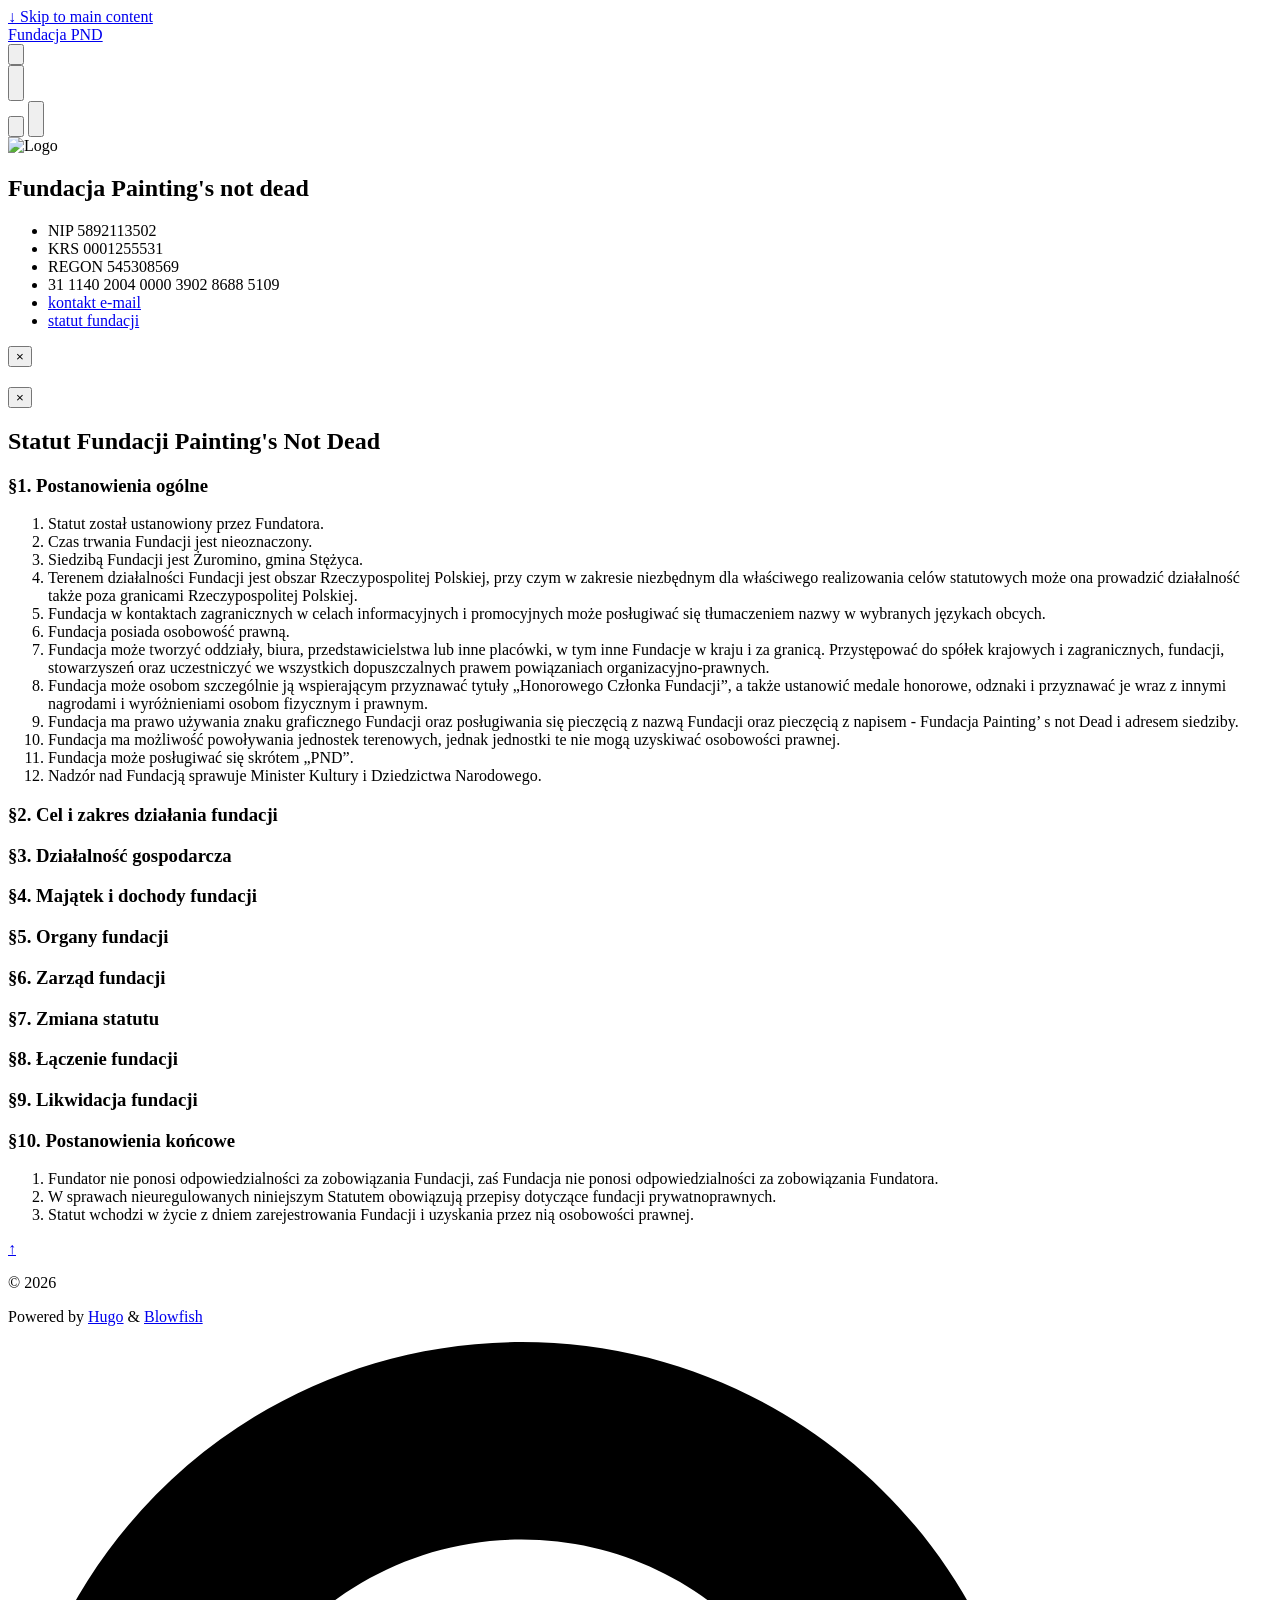
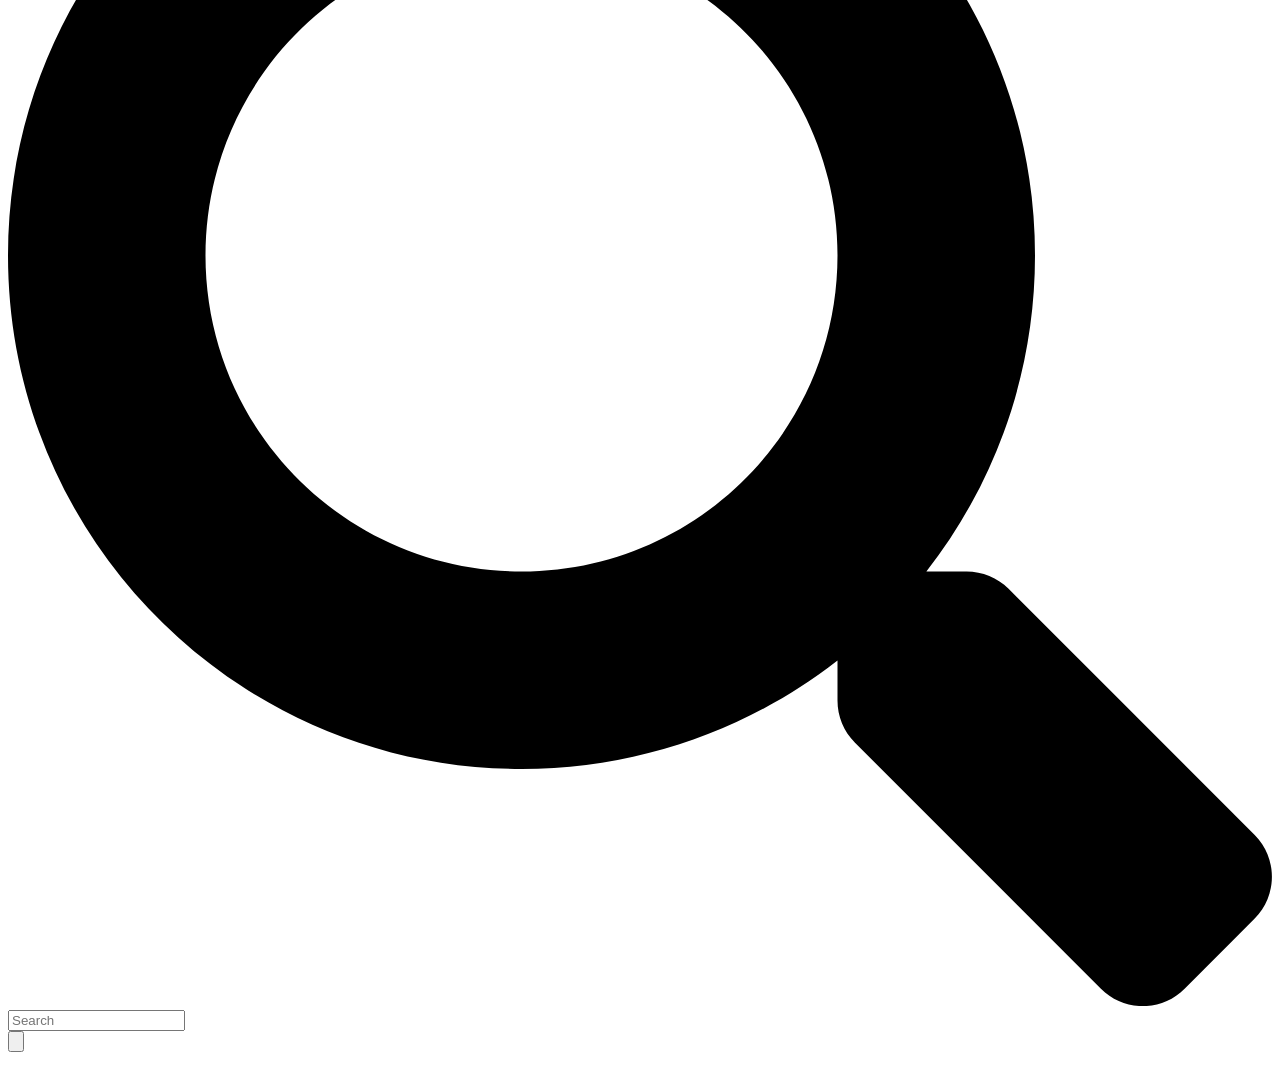
==== public/index.html @ f7f5d319 "base content" ====
<!doctype html>
<html
  lang="pl-PL"
  dir="ltr"
  class="scroll-smooth"
  data-default-appearance="light"
  data-auto-appearance="true"><head>
	<meta name="generator" content="Hugo 0.164.0"><script src="/livereload.js?mindelay=10&amp;v=2&amp;port=4839&amp;path=livereload" data-no-instant defer></script>
  <meta charset="utf-8">
  
    <meta http-equiv="content-language" content="pl-PL">
  
  <meta name="viewport" content="width=device-width, initial-scale=1.0">
  <meta http-equiv="X-UA-Compatible" content="ie=edge">
  <meta name="theme-color">

  
  
    <title>Fundacja PND</title>
    <meta name="title" content="Fundacja PND">
  

  
  
  
  
  
    
  
    
  
    
  
  
  
  
  
  <link rel="canonical" href="http://localhost:4839/">
  
  
    
      <link rel="alternate" type="application/rss+xml" href="/index.xml" title="Fundacja PND" />
  

  
  
  

  
  <meta property="og:url" content="http://localhost:4839/">
	<meta property="og:site_name" content="Fundacja PND">
	<meta property="og:title" content="Fundacja Painting&#39;s not dead">
	<meta property="og:locale" content="pl_PL">
	<meta property="og:type" content="website">

  
	<meta name="twitter:card" content="summary">
	<meta name="twitter:title" content="Fundacja Painting&#39;s not dead">

  
  
  
  
    
      
    
  
    
      
    
  
    
      
    
  
  
    
  

  
  
  
  
  
  

  

  
  
  
  
  
  
  
    
  
  
    
  
  
  <link
    type="text/css"
    rel="stylesheet"
    href="/css/main.bundle.min.a553caa9ce0eba31507f7789654ca41b24ea73bb27550dabc5fa91015ed704114828653ff13751db02f23491756c3cc292e38eef23632eed50d231334261453f.css"
    integrity="sha512-pVPKqc4OujFQf3eJZUykGyTqc7snVQ2rxfqRAV7XBBFIKGU/8TdR2wLyNJF1bDzCkuOO7yNjLu1Q0jEzQmFFPw==">

  
  
  <script
    type="text/javascript"
    src="/js/appearance.min.764f412f07ea715415e9123a5eb5f355429502d0b760146b9bcab854bc50829dee14488594acd935dfcdc6a0fe7e6d14d7bee914ebb9272b251aa238cb52c4dd.js"
    integrity="sha512-dk9BLwfqcVQV6RI6XrXzVUKVAtC3YBRrm8q4VLxQgp3uFEiFlKzZNd/NxqD&#43;fm0U177pFOu5JyslGqI4y1LE3Q=="></script>
  


  
  
  
  
  
  
    
    <script src="/lib/zoom/zoom.min.umd.b4b722fcb5d42f34f52b30a92f3521b69f403ca9d96d0d6179eb537cb870f5d83fdf1fe836688d95d5c99fefbda4170487711006e56051fa67ea00da10521721.js" integrity="sha512-tLci/LXULzT1KzCpLzUhtp9APKnZbQ1heetTfLhw9dg/3x/oNmiNldXJn&#43;&#43;9pBcEh3EQBuVgUfpn6gDaEFIXIQ=="></script>
  

  
  
  
    
  
  
    
    
    
  
  
  
  
  
  
  
    
    <script
      defer
      type="text/javascript"
      id="script-bundle"
      src="/js/main.bundle.min.1b00f50b4083f342282c42931cf17d8189448e2d90002400f129d995b944882319845e09a0890ae6ff5daa65b807646ecde3fc46d605228f1bf6a63121908ce1.js"
      integrity="sha512-GwD1C0CD80IoLEKTHPF9gYlEji2QACQA8SnZlblEiCMZhF4JoIkK5v9dqmW4B2RuzeP8RtYFIo8b9qYxIZCM4Q=="
      data-copy="Copy"
      data-copied="Copied"></script>
  

  
  
























  

  

  

  

  













  
  
    <link rel="apple-touch-icon" sizes="180x180" href="/apple-touch-icon.png">
    <link rel="icon" type="image/png" sizes="32x32" href="/favicon-32x32.png">
    <link rel="icon" type="image/png" sizes="16x16" href="/favicon-16x16.png">
    <link rel="manifest" href="/site.webmanifest">
  

  
  <script type="application/ld+json">
  {
    "@context": "https://schema.org",
    "@type": "WebSite",
    "@id": "http://localhost:4839/",
    "name": "Fundacja PND",
    
    "inLanguage": "pl-PL",
    "url": "http://localhost:4839/",
    
    "publisher" : {
      "@type": "Person",
      "name": ""
    }
  }
  </script>



  
  

  
  

  
  

  
  
</head>


















  
  <body class="flex flex-col h-screen m-auto leading-7 max-w-7xl px-6 sm:px-14 md:px-24 lg:px-32 text-lg bg-neutral text-neutral-900 dark:bg-neutral-800 dark:text-neutral bf-scrollbar">
    <div id="the-top" class="absolute flex self-center">
      <a
        class="px-3 py-1 text-sm -translate-y-8 rounded-b-lg bg-primary-200 focus:translate-y-0 dark:bg-neutral-600"
        href="#main-content">
        <span class="font-bold text-primary-600 pe-2 dark:text-primary-400">&darr;</span>
        Skip to main content
      </a>
    </div>
    
    
      <div class="main-menu flex items-center w-full gap-2 p-1 pl-0">
  
  
    <a href="/" class="text-base font-medium truncate min-w-0 shrink">
      Fundacja PND
    </a>
  
  <div class="flex items-center ms-auto">
    <div class="hidden md:flex">
      <nav class="flex items-center gap-x-5 h-12">
  

  

  

  
    <button
      id="search-button"
      aria-label="Search"
      class="text-base bf-icon-color-hover"
      title="Search (/)">
      <span class="relative block icon"><svg aria-hidden="true" focusable="false" data-prefix="fas" data-icon="search" class="svg-inline--fa fa-search fa-w-16" role="img" xmlns="http://www.w3.org/2000/svg" viewBox="0 0 512 512"><path fill="currentColor" d="M505 442.7L405.3 343c-4.5-4.5-10.6-7-17-7H372c27.6-35.3 44-79.7 44-128C416 93.1 322.9 0 208 0S0 93.1 0 208s93.1 208 208 208c48.3 0 92.7-16.4 128-44v16.3c0 6.4 2.5 12.5 7 17l99.7 99.7c9.4 9.4 24.6 9.4 33.9 0l28.3-28.3c9.4-9.4 9.4-24.6.1-34zM208 336c-70.7 0-128-57.2-128-128 0-70.7 57.2-128 128-128 70.7 0 128 57.2 128 128 0 70.7-57.2 128-128 128z"/></svg>
</span>
    </button>
  

  
    <div class="flex items-center">
      <button
        id="appearance-switcher"
        aria-label="Switch to dark appearance"
        type="button"
        class="text-base bf-icon-color-hover"
        title="Switch to dark appearance">
        <div class="flex items-center justify-center dark:hidden">
          <span class="relative block icon"><svg xmlns="http://www.w3.org/2000/svg" viewBox="0 0 512 512"><path fill="currentColor" d="M32 256c0-123.8 100.3-224 223.8-224c11.36 0 29.7 1.668 40.9 3.746c9.616 1.777 11.75 14.63 3.279 19.44C245 86.5 211.2 144.6 211.2 207.8c0 109.7 99.71 193 208.3 172.3c9.561-1.805 16.28 9.324 10.11 16.95C387.9 448.6 324.8 480 255.8 480C132.1 480 32 379.6 32 256z"/></svg>
</span>
        </div>
        <div class="items-center justify-center hidden dark:flex">
          <span class="relative block icon"><svg xmlns="http://www.w3.org/2000/svg" viewBox="0 0 512 512"><path fill="currentColor" d="M256 159.1c-53.02 0-95.1 42.98-95.1 95.1S202.1 351.1 256 351.1s95.1-42.98 95.1-95.1S309 159.1 256 159.1zM509.3 347L446.1 255.1l63.15-91.01c6.332-9.125 1.104-21.74-9.826-23.72l-109-19.7l-19.7-109c-1.975-10.93-14.59-16.16-23.72-9.824L256 65.89L164.1 2.736c-9.125-6.332-21.74-1.107-23.72 9.824L121.6 121.6L12.56 141.3C1.633 143.2-3.596 155.9 2.736 164.1L65.89 256l-63.15 91.01c-6.332 9.125-1.105 21.74 9.824 23.72l109 19.7l19.7 109c1.975 10.93 14.59 16.16 23.72 9.824L256 446.1l91.01 63.15c9.127 6.334 21.75 1.107 23.72-9.822l19.7-109l109-19.7C510.4 368.8 515.6 356.1 509.3 347zM256 383.1c-70.69 0-127.1-57.31-127.1-127.1c0-70.69 57.31-127.1 127.1-127.1s127.1 57.3 127.1 127.1C383.1 326.7 326.7 383.1 256 383.1z"/></svg>
</span>
        </div>
      </button>
    </div>
  
</nav>



    </div>
    <div class="flex md:hidden">
      <div class="flex items-center h-14 gap-4">
  
    <button
      id="search-button-mobile"
      aria-label="Search"
      class="flex items-center justify-center bf-icon-color-hover"
      title="Search (/)">
      <span class="relative block icon"><svg aria-hidden="true" focusable="false" data-prefix="fas" data-icon="search" class="svg-inline--fa fa-search fa-w-16" role="img" xmlns="http://www.w3.org/2000/svg" viewBox="0 0 512 512"><path fill="currentColor" d="M505 442.7L405.3 343c-4.5-4.5-10.6-7-17-7H372c27.6-35.3 44-79.7 44-128C416 93.1 322.9 0 208 0S0 93.1 0 208s93.1 208 208 208c48.3 0 92.7-16.4 128-44v16.3c0 6.4 2.5 12.5 7 17l99.7 99.7c9.4 9.4 24.6 9.4 33.9 0l28.3-28.3c9.4-9.4 9.4-24.6.1-34zM208 336c-70.7 0-128-57.2-128-128 0-70.7 57.2-128 128-128 70.7 0 128 57.2 128 128 0 70.7-57.2 128-128 128z"/></svg>
</span>
    </button>
  

  
    <button
      id="appearance-switcher-mobile"
      type="button"
      aria-label="Switch to dark appearance"
      title="Switch to dark appearance"
      class="flex items-center justify-center text-neutral-900 hover:text-primary-600 dark:text-neutral-200 dark:hover:text-primary-400">
      <div class="dark:hidden">
        <span class="relative block icon"><svg xmlns="http://www.w3.org/2000/svg" viewBox="0 0 512 512"><path fill="currentColor" d="M32 256c0-123.8 100.3-224 223.8-224c11.36 0 29.7 1.668 40.9 3.746c9.616 1.777 11.75 14.63 3.279 19.44C245 86.5 211.2 144.6 211.2 207.8c0 109.7 99.71 193 208.3 172.3c9.561-1.805 16.28 9.324 10.11 16.95C387.9 448.6 324.8 480 255.8 480C132.1 480 32 379.6 32 256z"/></svg>
</span>
      </div>
      <div class="hidden dark:block">
        <span class="relative block icon"><svg xmlns="http://www.w3.org/2000/svg" viewBox="0 0 512 512"><path fill="currentColor" d="M256 159.1c-53.02 0-95.1 42.98-95.1 95.1S202.1 351.1 256 351.1s95.1-42.98 95.1-95.1S309 159.1 256 159.1zM509.3 347L446.1 255.1l63.15-91.01c6.332-9.125 1.104-21.74-9.826-23.72l-109-19.7l-19.7-109c-1.975-10.93-14.59-16.16-23.72-9.824L256 65.89L164.1 2.736c-9.125-6.332-21.74-1.107-23.72 9.824L121.6 121.6L12.56 141.3C1.633 143.2-3.596 155.9 2.736 164.1L65.89 256l-63.15 91.01c-6.332 9.125-1.105 21.74 9.824 23.72l109 19.7l19.7 109c1.975 10.93 14.59 16.16 23.72 9.824L256 446.1l91.01 63.15c9.127 6.334 21.75 1.107 23.72-9.822l19.7-109l109-19.7C510.4 368.8 515.6 356.1 509.3 347zM256 383.1c-70.69 0-127.1-57.31-127.1-127.1c0-70.69 57.31-127.1 127.1-127.1s127.1 57.3 127.1 127.1C383.1 326.7 326.7 383.1 256 383.1z"/></svg>
</span>
      </div>
    </button>
  

  
</div>







    </div>
  </div>
</div>





    
    <div class="relative flex flex-col grow">
      <main id="main-content" class="grow">
        

<div class="team-page">

    <div class="team-logo">
        

        
        <img src="/images/logo.png" alt="Logo">
        
    </div>

    <section class="activity">

        <h2>Fundacja Painting's not dead</h2>

        <p>
        <ul>
            <li>NIP 5892113502</li>
            <li>KRS 0001255531</li>
            <li>REGON 545308569</li>
            <li>31 1140 2004 0000 3902 8688 5109</li>
            <li><a href="mailto:mikolajharmoza@w.pl">kontakt <u> e-mail</u></a></li>
            <li><a href="#" id="open-statute"><u>statut fundacji</u></a></li>
        </ul>
        </p>

    </section>

    



</div>

<div id="member-modal" class="member-modal">
    <div class="member-modal-content">
        <button id="modal-close">&times;</button>
        <img id="modal-image">
        <h2 id="modal-name"></h2>
        <p id="modal-bio"></p>
    </div>
</div>

<div id="statute-modal" class="member-modal">
    <div class="statute-content">
        <button id="statute-close">&times;</button>
        <h2>Statut Fundacji <b>Painting's Not Dead</b></h2>
<div class="statute-text">
    <h3>§1. Postanowienia ogólne</h3>

    <ol>
        <li>
            Statut został ustanowiony przez Fundatora.
        </li>
        <li>
            Czas trwania Fundacji jest nieoznaczony.
        </li>
        <li>
            Siedzibą Fundacji jest Żuromino, gmina Stężyca.

        </li>
        <li>
            Terenem działalności Fundacji jest obszar Rzeczypospolitej Polskiej, przy czym w
            zakresie niezbędnym dla właściwego realizowania celów statutowych może ona
            prowadzić działalność także poza granicami Rzeczypospolitej Polskiej.
        </li>
        <li>
            Fundacja w kontaktach zagranicznych w celach informacyjnych i promocyjnych może
            posługiwać się tłumaczeniem nazwy w wybranych językach obcych.
        </li>
        <li>
            Fundacja posiada osobowość prawną.
        </li>
        <li>
            Fundacja może tworzyć oddziały, biura, przedstawicielstwa lub inne placówki, w tym
            inne Fundacje w kraju i za granicą. Przystępować do spółek krajowych i zagranicznych, fundacji, stowarzyszeń
            oraz uczestniczyć we wszystkich dopuszczalnych prawem powiązaniach organizacyjno-prawnych.
        </li>
        <li>
            Fundacja może osobom szczególnie ją wspierającym przyznawać tytuły „Honorowego
            Członka Fundacji”, a także ustanowić medale honorowe, odznaki i przyznawać je wraz
            z innymi nagrodami i wyróżnieniami osobom fizycznym i prawnym.
        </li>
        <li>
            Fundacja ma prawo używania znaku graficznego Fundacji oraz posługiwania się
            pieczęcią z nazwą Fundacji oraz pieczęcią z napisem - Fundacja Painting’ s not Dead
            i adresem siedziby.
        </li>
        <li>
            Fundacja ma możliwość powoływania jednostek terenowych, jednak jednostki te nie
            mogą uzyskiwać osobowości prawnej.
        </li>
        <li>
            Fundacja może posługiwać się skrótem „PND”.
        </li>
        <li>
            Nadzór nad Fundacją sprawuje Minister Kultury i Dziedzictwa Narodowego.
        </li>
    </ol>

    <h3>§2. Cel i zakres działania fundacji</h3>
    <h3>§3. Działalność gospodarcza</h3>
    <h3>§4. Majątek i dochody fundacji</h3>
    <h3>§5. Organy fundacji</h3>
    <h3>§6. Zarząd fundacji</h3>
    <h3>§7. Zmiana statutu</h3>
    <h3>§8. Łączenie fundacji</h3>
    <h3>§9. Likwidacja fundacji</h3>
    <h3>§10. Postanowienia końcowe</h3>
    <ol>
        <li>
            Fundator nie ponosi odpowiedzialności za zobowiązania Fundacji, zaś Fundacja nie
            ponosi odpowiedzialności za zobowiązania Fundatora.
        </li>
        <li>
            W sprawach nieuregulowanych niniejszym Statutem obowiązują przepisy dotyczące
            fundacji prywatnoprawnych.
        </li>
        <li>
            Statut wchodzi w życie z dniem zarejestrowania Fundacji i uzyskania przez nią
            osobowości prawnej.
        </li>
    </ol>

</div>
    </div>
</div>

<script>
    document.addEventListener("DOMContentLoaded", () => {
        const modal = document.getElementById("member-modal");
        const modalImage = document.getElementById("modal-image");
        const modalName = document.getElementById("modal-name");
        const modalBio = document.getElementById("modal-bio");
        const closeButton = document.getElementById("modal-close");
        const statuteModal = document.getElementById("statute-modal");
        const statuteOpen = document.getElementById("open-statute");
        const statuteClose = document.getElementById("statute-close");

        document.querySelectorAll(".member-link").forEach(link => {
            link.addEventListener("click", () => {
                modalImage.src = link.dataset.image;
                modalImage.alt = link.dataset.name;

                modalName.textContent = link.dataset.name;
                modalBio.textContent = link.dataset.bio;

                modal.classList.add("open");
            });
        });

        closeButton.addEventListener("click", () => {
            modal.classList.remove("open");
        });

        modal.addEventListener("click", (event) => {
            if (event.target == modal) {
                modal.classList.remove("open");
            }
        });

        document.addEventListener("keydown", (event) => {
            if (event.key == "Escape") {
                modal.classList.remove("open");
                statuteModal.classList.remove("open");
            }
        });

        statuteOpen.addEventListener("click", (e) => {
            e.preventDefault();
            statuteModal.classList.add("open");
        });

        statuteClose.addEventListener("click", () => {
            statuteModal.classList.remove("open");
        });

        statuteModal.addEventListener("click", (e) => {
            if (e.target === statuteModal) {
                statuteModal.classList.remove("open");
            }
        });
    });
</script>


        


  






<div
  id="scroll-to-top"
  class="fixed bottom-6 end-6 z-50 transform translate-y-4 opacity-0 duration-200">
  <a
    href="#the-top"
    class="pointer-events-auto flex h-12 w-12 items-center justify-center rounded-full bg-neutral/50 text-xl text-neutral-700 hover:text-primary-600 dark:bg-neutral-800/50 dark:text-neutral dark:hover:text-primary-400"
    aria-label="Scroll to top"
    title="Scroll to top">
    &uarr;
  </a>
</div>

      </main><footer id="site-footer" class="py-10 print:hidden">
  
  
    
  
  <div class="flex items-center justify-between">
    
    
      <p class="text-sm text-neutral-500 dark:text-neutral-400">
          &copy;
          2026
          
      </p>
    

    
    
      <p class="text-xs text-neutral-500 dark:text-neutral-400">
        
        
        Powered by <a class="hover:underline hover:decoration-primary-400 hover:text-primary-500"
          href="https://gohugo.io/" target="_blank" rel="noopener noreferrer">Hugo</a> &amp; <a class="hover:underline hover:decoration-primary-400 hover:text-primary-500"
          href="https://blowfish.page/" target="_blank" rel="noopener noreferrer">Blowfish</a>
      </p>
    
  </div>
  
    <script>
      mediumZoom(document.querySelectorAll("img:not(.nozoom)"), {
        margin: 24,
        background: "rgba(0,0,0,0.5)",
        scrollOffset: 0,
      });
    </script>
  
  
  
</footer>
<div
  id="search-wrapper"
  class="invisible fixed inset-0 flex h-screen w-screen cursor-default flex-col bg-neutral-500/50 p-4 backdrop-blur-sm dark:bg-neutral-900/50 sm:p-6 md:p-[10vh] lg:p-[12vh] z-500"
  data-url="/">
  <div
    id="search-modal"
    class="flex flex-col w-full max-w-3xl min-h-0 mx-auto border rounded-md shadow-lg top-20 border-neutral-200 bg-neutral dark:border-neutral-700 dark:bg-neutral-800">
    <header class="relative z-10 flex items-center justify-between flex-none px-2">
      <form class="flex items-center flex-auto min-w-0">
        <div class="flex items-center justify-center w-8 h-8 text-neutral-400">
          <span class="relative block icon"><svg aria-hidden="true" focusable="false" data-prefix="fas" data-icon="search" class="svg-inline--fa fa-search fa-w-16" role="img" xmlns="http://www.w3.org/2000/svg" viewBox="0 0 512 512"><path fill="currentColor" d="M505 442.7L405.3 343c-4.5-4.5-10.6-7-17-7H372c27.6-35.3 44-79.7 44-128C416 93.1 322.9 0 208 0S0 93.1 0 208s93.1 208 208 208c48.3 0 92.7-16.4 128-44v16.3c0 6.4 2.5 12.5 7 17l99.7 99.7c9.4 9.4 24.6 9.4 33.9 0l28.3-28.3c9.4-9.4 9.4-24.6.1-34zM208 336c-70.7 0-128-57.2-128-128 0-70.7 57.2-128 128-128 70.7 0 128 57.2 128 128 0 70.7-57.2 128-128 128z"/></svg>
</span>
        </div>
        <input
          type="search"
          id="search-query"
          class="flex flex-auto h-12 mx-1 bg-transparent appearance-none focus:outline-dotted focus:outline-2 focus:outline-transparent"
          placeholder="Search"
          tabindex="0">
      </form>
      <button
        id="close-search-button"
        class="flex items-center justify-center w-8 h-8 text-neutral-700 hover:text-primary-600 dark:text-neutral dark:hover:text-primary-400"
        title="Close (Esc)">
        <span class="relative block icon"><svg xmlns="http://www.w3.org/2000/svg" viewBox="0 0 320 512"><path fill="currentColor" d="M310.6 361.4c12.5 12.5 12.5 32.75 0 45.25C304.4 412.9 296.2 416 288 416s-16.38-3.125-22.62-9.375L160 301.3L54.63 406.6C48.38 412.9 40.19 416 32 416S15.63 412.9 9.375 406.6c-12.5-12.5-12.5-32.75 0-45.25l105.4-105.4L9.375 150.6c-12.5-12.5-12.5-32.75 0-45.25s32.75-12.5 45.25 0L160 210.8l105.4-105.4c12.5-12.5 32.75-12.5 45.25 0s12.5 32.75 0 45.25l-105.4 105.4L310.6 361.4z"/></svg>
</span>
      </button>
    </header>
    <section class="flex-auto px-2 overflow-auto">
      <ul id="search-results">
        
      </ul>
    </section>
  </div>
</div>

    </div>
  </body>
  
</html>
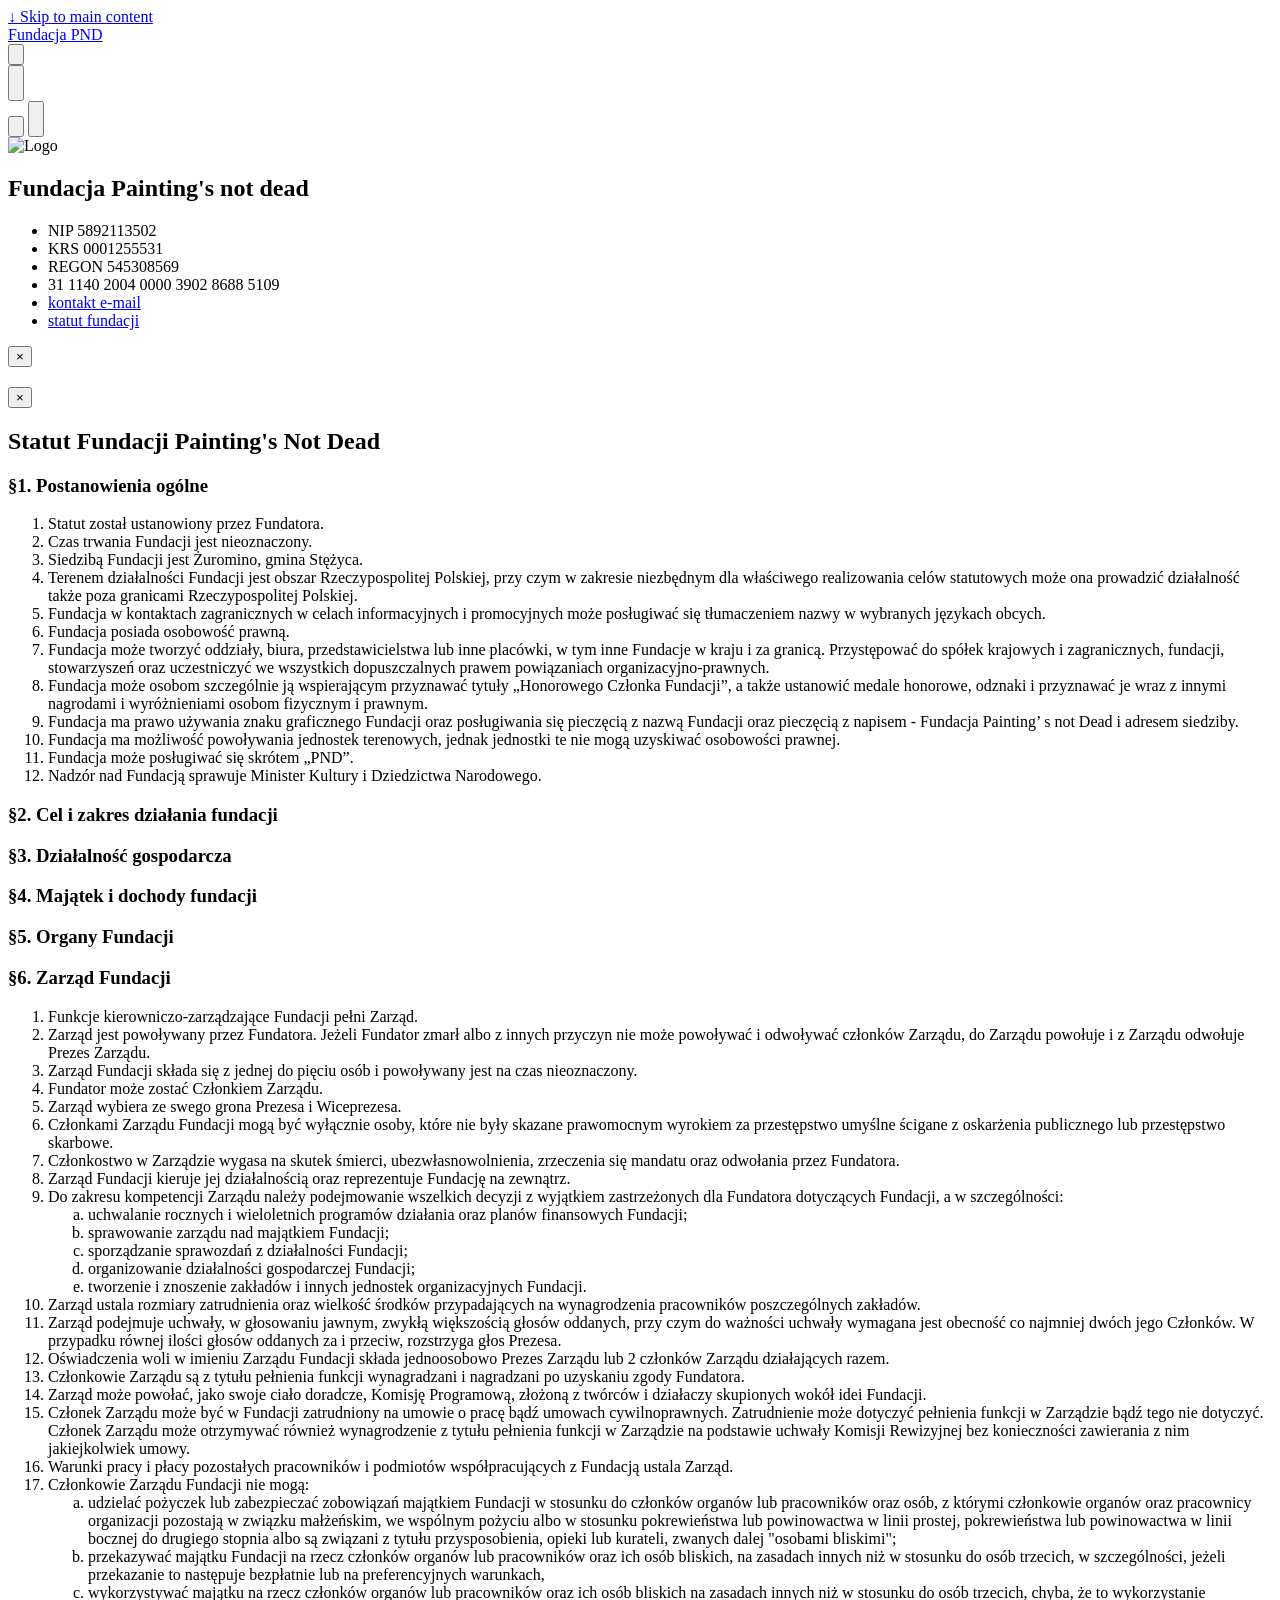
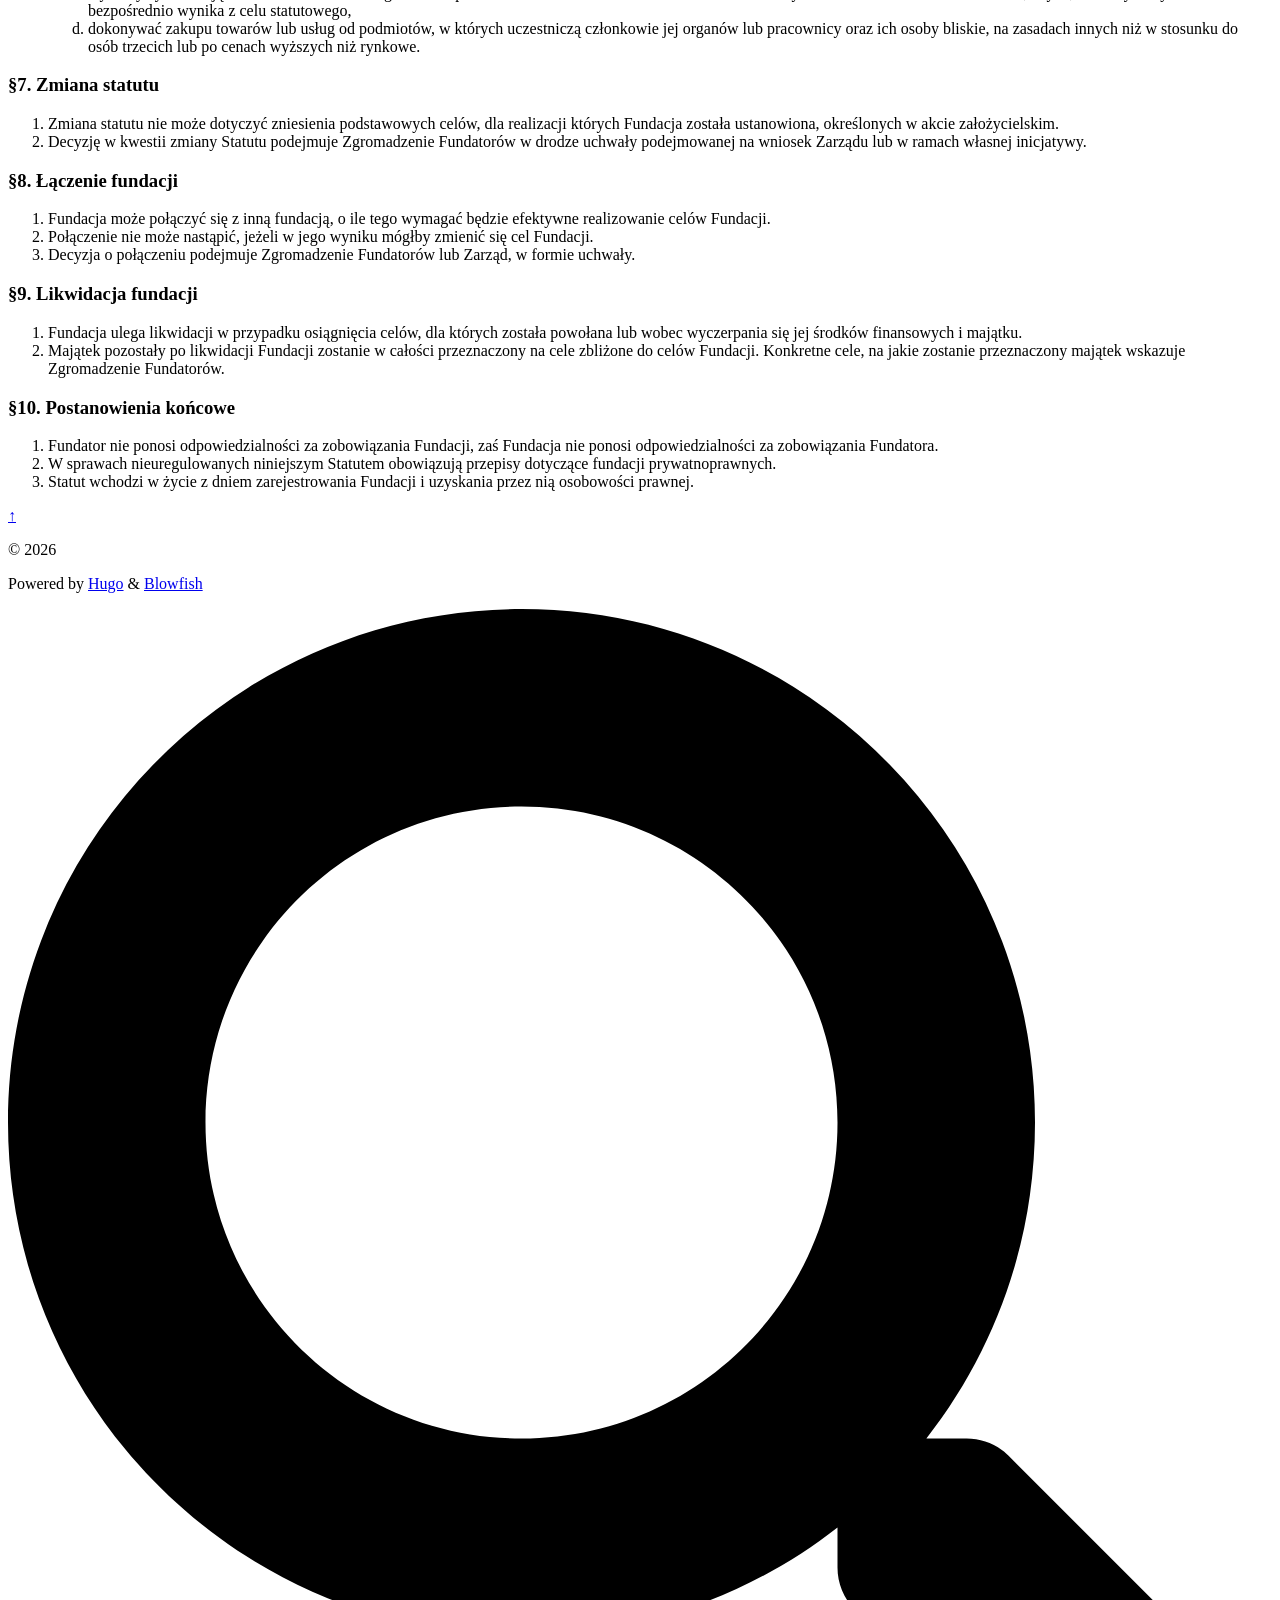
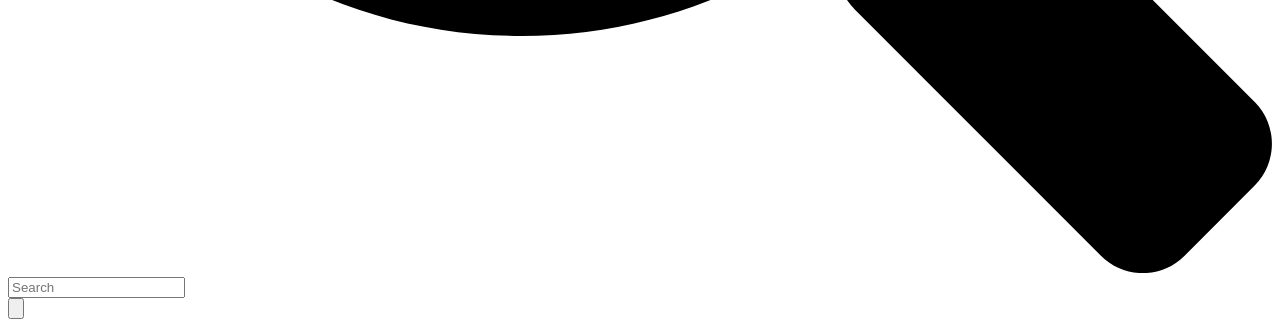
==== commit 82f5540a: "logo 2" ====
--- a/public/index.html
+++ b/public/index.html
@@ -5,7 +5,7 @@
   class="scroll-smooth"
   data-default-appearance="light"
   data-auto-appearance="true"><head>
-	<meta name="generator" content="Hugo 0.164.0"><script src="/livereload.js?mindelay=10&amp;v=2&amp;port=4839&amp;path=livereload" data-no-instant defer></script>
+	<meta name="generator" content="Hugo 0.164.0"><script src="/livereload.js?mindelay=10&amp;v=2&amp;port=3393&amp;path=livereload" data-no-instant defer></script>
   <meta charset="utf-8">
   
     <meta http-equiv="content-language" content="pl-PL">
@@ -35,7 +35,7 @@
   
   
   
-  <link rel="canonical" href="http://localhost:4839/">
+  <link rel="canonical" href="http://localhost:3393/">
   
   
     
@@ -47,7 +47,7 @@
   
 
   
-  <meta property="og:url" content="http://localhost:4839/">
+  <meta property="og:url" content="http://localhost:3393/">
 	<meta property="og:site_name" content="Fundacja PND">
 	<meta property="og:title" content="Fundacja Painting&#39;s not dead">
 	<meta property="og:locale" content="pl_PL">
@@ -212,11 +212,11 @@
   {
     "@context": "https://schema.org",
     "@type": "WebSite",
-    "@id": "http://localhost:4839/",
+    "@id": "http://localhost:3393/",
     "name": "Fundacja PND",
     
     "inLanguage": "pl-PL",
-    "url": "http://localhost:4839/",
+    "url": "http://localhost:3393/",
     
     "publisher" : {
       "@type": "Person",
@@ -373,13 +373,14 @@
       <main id="main-content" class="grow">
         
 
+<link rel="stylesheet" href="/css/custom.css">
 <div class="team-page">
 
     <div class="team-logo">
         
 
         
-        <img src="/images/logo.png" alt="Logo">
+        <img src="/images/logo2.png" alt="Logo">
         
     </div>
 
@@ -475,11 +476,144 @@
     <h3>§2. Cel i zakres działania fundacji</h3>
     <h3>§3. Działalność gospodarcza</h3>
     <h3>§4. Majątek i dochody fundacji</h3>
-    <h3>§5. Organy fundacji</h3>
-    <h3>§6. Zarząd fundacji</h3>
+    <h3>§5. Organy Fundacji</h3>
+    <h3>§6. Zarząd Fundacji</h3>
+    <ol>
+        <li>
+            Funkcje kierowniczo-zarządzające Fundacji pełni Zarząd.
+        </li>
+        <li>
+            Zarząd jest powoływany przez Fundatora. Jeżeli Fundator zmarł albo z innych przyczyn
+            nie może powoływać i odwoływać członków Zarządu, do Zarządu powołuje i z Zarządu
+            odwołuje Prezes Zarządu.</li>
+        <li>
+            Zarząd Fundacji składa się z jednej do pięciu osób i powoływany jest na czas
+            nieoznaczony.</li>
+        <li>
+            Fundator może zostać Członkiem Zarządu.</li>
+        <li>
+            Zarząd wybiera ze swego grona Prezesa i Wiceprezesa.</li>
+        <li>
+            Członkami Zarządu Fundacji mogą być wyłącznie osoby, które nie były skazane
+            prawomocnym wyrokiem za przestępstwo umyślne ścigane z oskarżenia publicznego
+            lub przestępstwo skarbowe.</li>
+        <li>
+            Członkostwo w Zarządzie wygasa na skutek śmierci, ubezwłasnowolnienia, zrzeczenia
+            się mandatu oraz odwołania przez Fundatora.</li>
+        <li>
+            Zarząd Fundacji kieruje jej działalnością oraz reprezentuje Fundację na zewnątrz.</li>
+        <li>
+            Do zakresu kompetencji Zarządu należy podejmowanie wszelkich decyzji z wyjątkiem
+            zastrzeżonych dla Fundatora dotyczących Fundacji, a w szczególności:
+            <ol type="a">
+                <li>
+                    uchwalanie rocznych i wieloletnich programów działania oraz planów
+                    finansowych Fundacji;
+                </li>
+                <li>
+                    sprawowanie zarządu nad majątkiem Fundacji;
+                </li>
+                <li>
+                    sporządzanie sprawozdań z działalności Fundacji;
+                </li>
+                <li>
+                    organizowanie działalności gospodarczej Fundacji;
+                </li>
+                <li>
+                    tworzenie i znoszenie zakładów i innych jednostek organizacyjnych Fundacji.
+                </li>
+            </ol>
+        </li>
+        <li>
+            Zarząd ustala rozmiary zatrudnienia oraz wielkość środków przypadających na
+            wynagrodzenia pracowników poszczególnych zakładów.</li>
+        <li>
+            Zarząd podejmuje uchwały, w głosowaniu jawnym, zwykłą większością głosów
+            oddanych, przy czym do ważności uchwały wymagana jest obecność co najmniej
+            dwóch jego Członków. W przypadku równej ilości głosów oddanych za i przeciw,
+            rozstrzyga głos Prezesa.</li>
+        <li>
+            Oświadczenia woli w imieniu Zarządu Fundacji składa jednoosobowo Prezes Zarządu
+            lub 2 członków Zarządu działających razem.</li>
+        <li>
+            Członkowie Zarządu są z tytułu pełnienia funkcji wynagradzani i nagradzani po
+            uzyskaniu zgody Fundatora.</li>
+        <li>
+            Zarząd może powołać, jako swoje ciało doradcze, Komisję Programową, złożoną
+            z twórców i działaczy skupionych wokół idei Fundacji.</li>
+        <li>
+            Członek Zarządu może być w Fundacji zatrudniony na umowie o pracę bądź umowach
+            cywilnoprawnych. Zatrudnienie może dotyczyć pełnienia funkcji w Zarządzie bądź tego
+            nie dotyczyć. Członek Zarządu może otrzymywać również wynagrodzenie z tytułu
+            pełnienia funkcji w Zarządzie na podstawie uchwały Komisji Rewizyjnej bez
+            konieczności zawierania z nim jakiejkolwiek umowy.</li>
+        <li>
+            Warunki pracy i płacy pozostałych pracowników i podmiotów współpracujących z
+            Fundacją ustala Zarząd.</li>
+        <li>
+            Członkowie Zarządu Fundacji nie mogą:
+            <ol type="a">
+                <li>
+                    udzielać pożyczek lub zabezpieczać zobowiązań majątkiem Fundacji w
+                    stosunku do członków organów lub pracowników oraz osób, z którymi
+                    członkowie organów oraz pracownicy organizacji pozostają w związku
+                    małżeńskim, we wspólnym pożyciu albo w stosunku pokrewieństwa lub
+                    powinowactwa w linii prostej, pokrewieństwa lub powinowactwa w linii
+                    bocznej do drugiego stopnia albo są związani z tytułu przysposobienia, opieki lub kurateli, zwanych dalej "osobami bliskimi";
+                </li>
+                <li>
+                    przekazywać majątku Fundacji na rzecz członków organów lub pracowników
+                    oraz ich osób bliskich, na zasadach innych niż w stosunku do osób trzecich, w szczególności, jeżeli przekazanie to następuje bezpłatnie lub na preferencyjnych warunkach,
+                </li>
+                <li>
+                    wykorzystywać majątku na rzecz członków organów lub pracowników oraz ich
+                    osób bliskich na zasadach innych niż w stosunku do osób trzecich, chyba, że to  wykorzystanie bezpośrednio wynika z celu statutowego,
+                </li>
+                <li>
+                    dokonywać zakupu towarów lub usług od podmiotów, w których uczestniczą
+                    członkowie jej organów lub pracownicy oraz ich osoby bliskie, na zasadach
+                    innych niż w stosunku do osób trzecich lub po cenach wyższych niż rynkowe.
+                </li>
+            </ol>
+        </li>
+    </ol>
     <h3>§7. Zmiana statutu</h3>
+    <ol>
+        <li>
+            Zmiana statutu nie może dotyczyć zniesienia podstawowych celów, dla realizacji
+            których Fundacja została ustanowiona, określonych w akcie założycielskim.
+        </li>
+        <li>
+            Decyzję w kwestii zmiany Statutu podejmuje Zgromadzenie Fundatorów w drodze
+            uchwały podejmowanej na wniosek Zarządu lub w ramach własnej inicjatywy.
+        </li>
+    </ol>
     <h3>§8. Łączenie fundacji</h3>
+    <ol>
+        <li>
+            Fundacja może połączyć się z inną fundacją, o ile tego wymagać będzie efektywne
+            realizowanie celów Fundacji.
+        </li>
+        <li>
+            Połączenie nie może nastąpić, jeżeli w jego wyniku mógłby zmienić się cel Fundacji.
+        </li>
+        <li>
+            Decyzja o połączeniu podejmuje Zgromadzenie Fundatorów lub Zarząd, w formie
+            uchwały.
+        </li>
+    </ol>
     <h3>§9. Likwidacja fundacji</h3>
+    <ol>
+        <li>
+            Fundacja ulega likwidacji w przypadku osiągnięcia celów, dla których została powołana
+            lub wobec wyczerpania się jej środków finansowych i majątku.
+        </li>
+        <li>
+            Majątek pozostały po likwidacji Fundacji zostanie w całości przeznaczony na cele
+            zbliżone do celów Fundacji. Konkretne cele, na jakie zostanie przeznaczony majątek
+            wskazuje Zgromadzenie Fundatorów.
+        </li>
+    </ol>
     <h3>§10. Postanowienia końcowe</h3>
     <ol>
         <li>
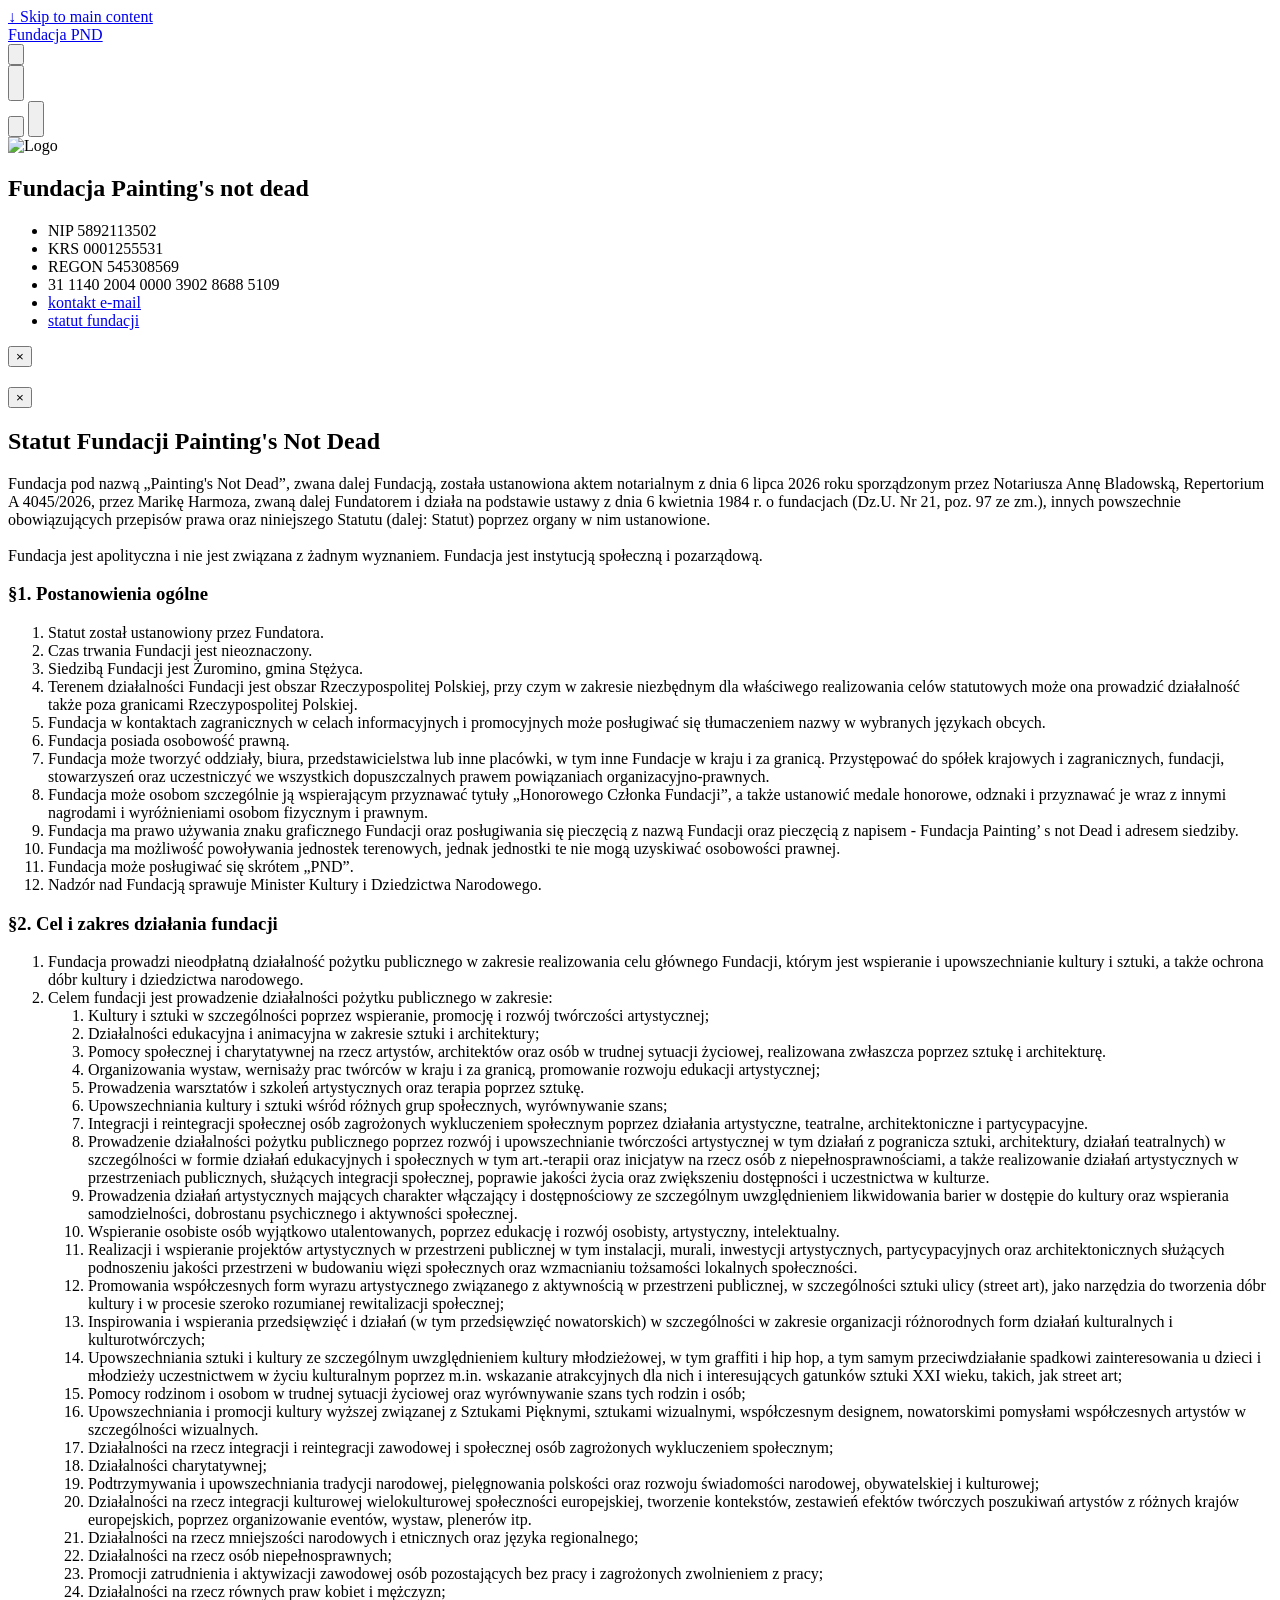
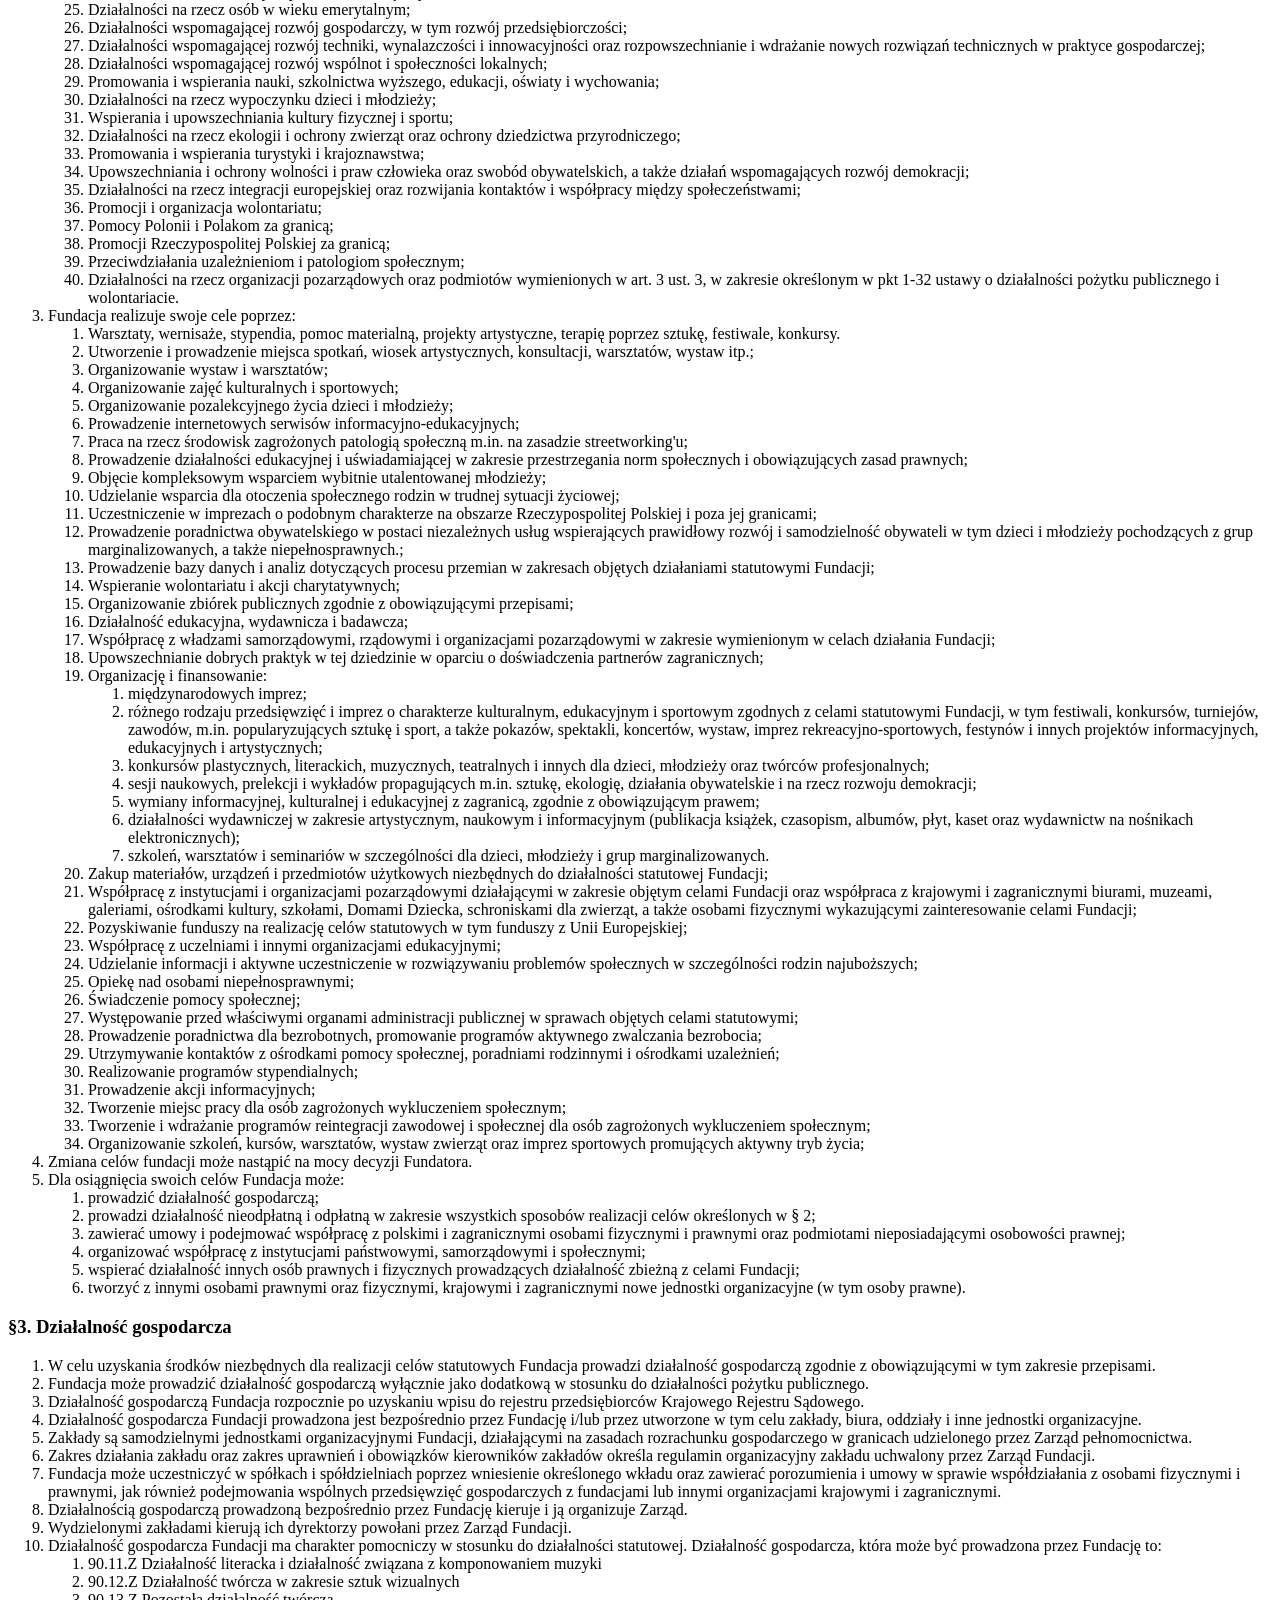
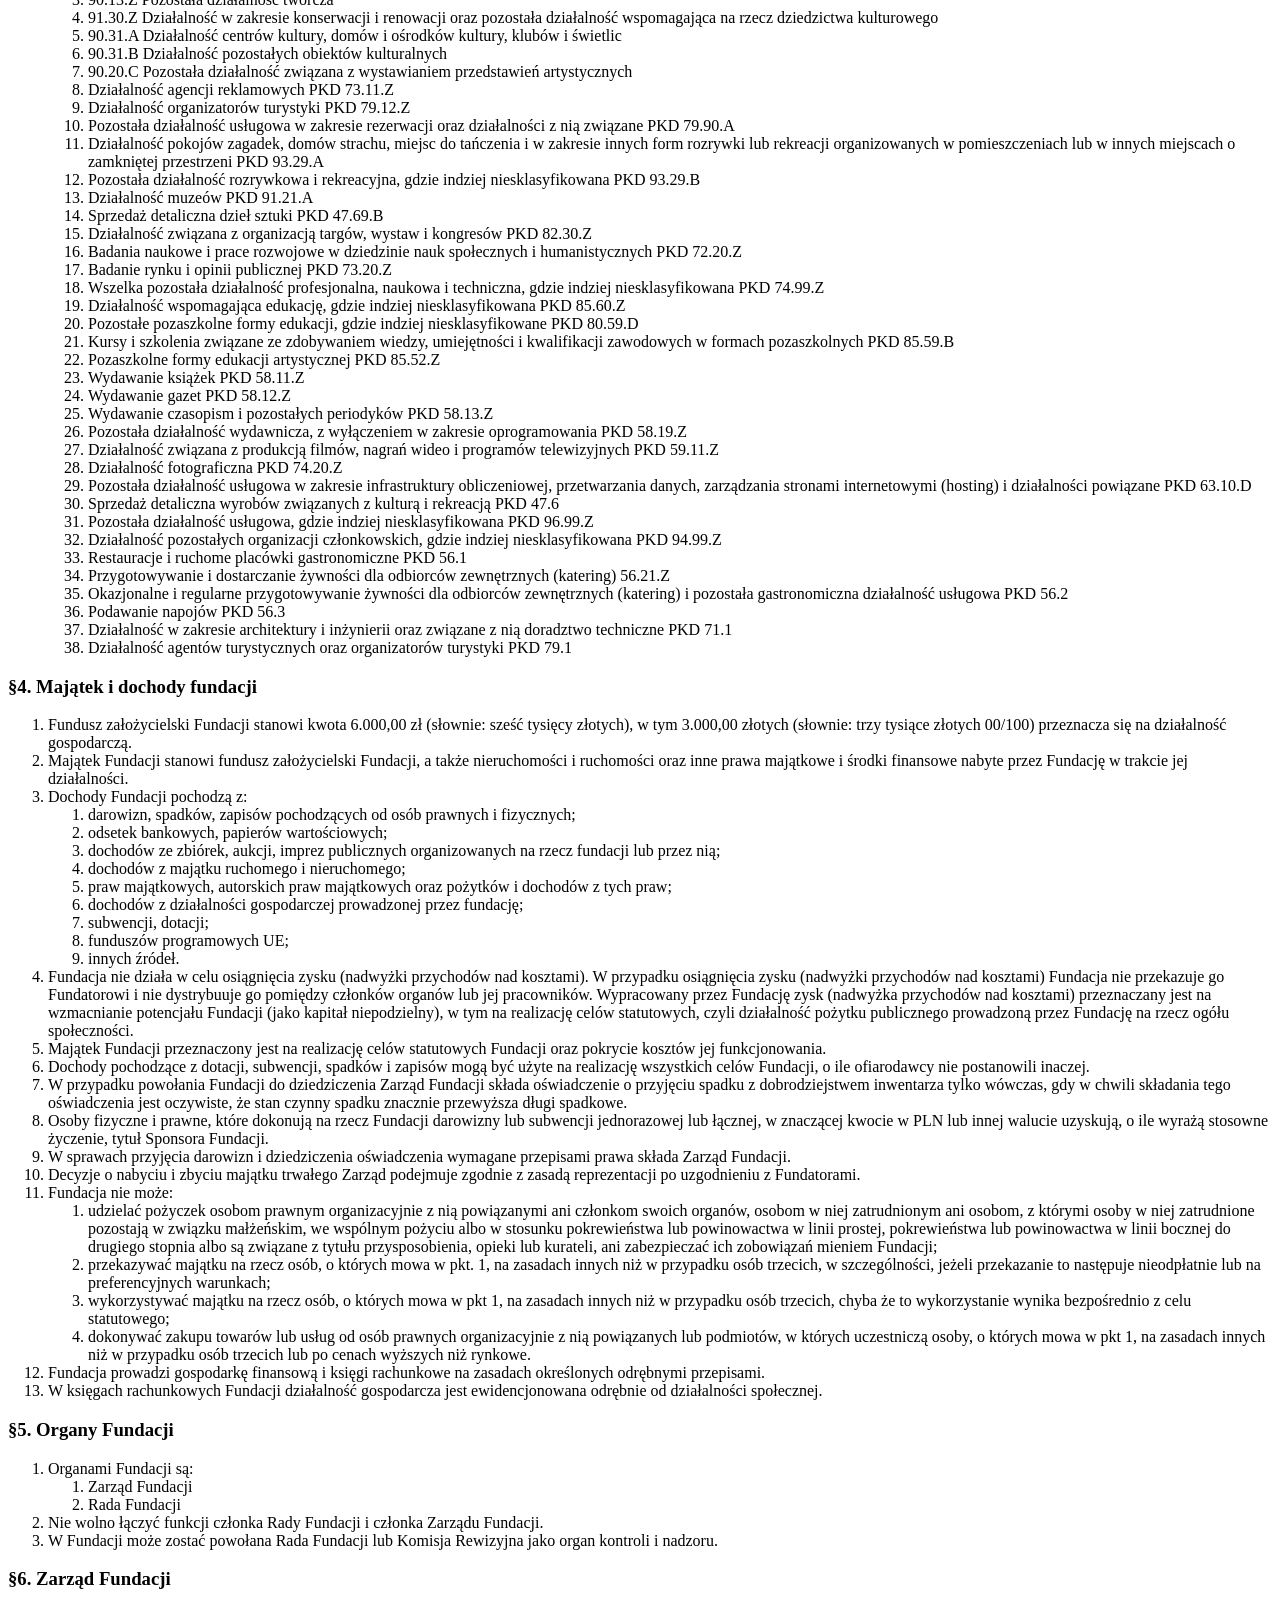
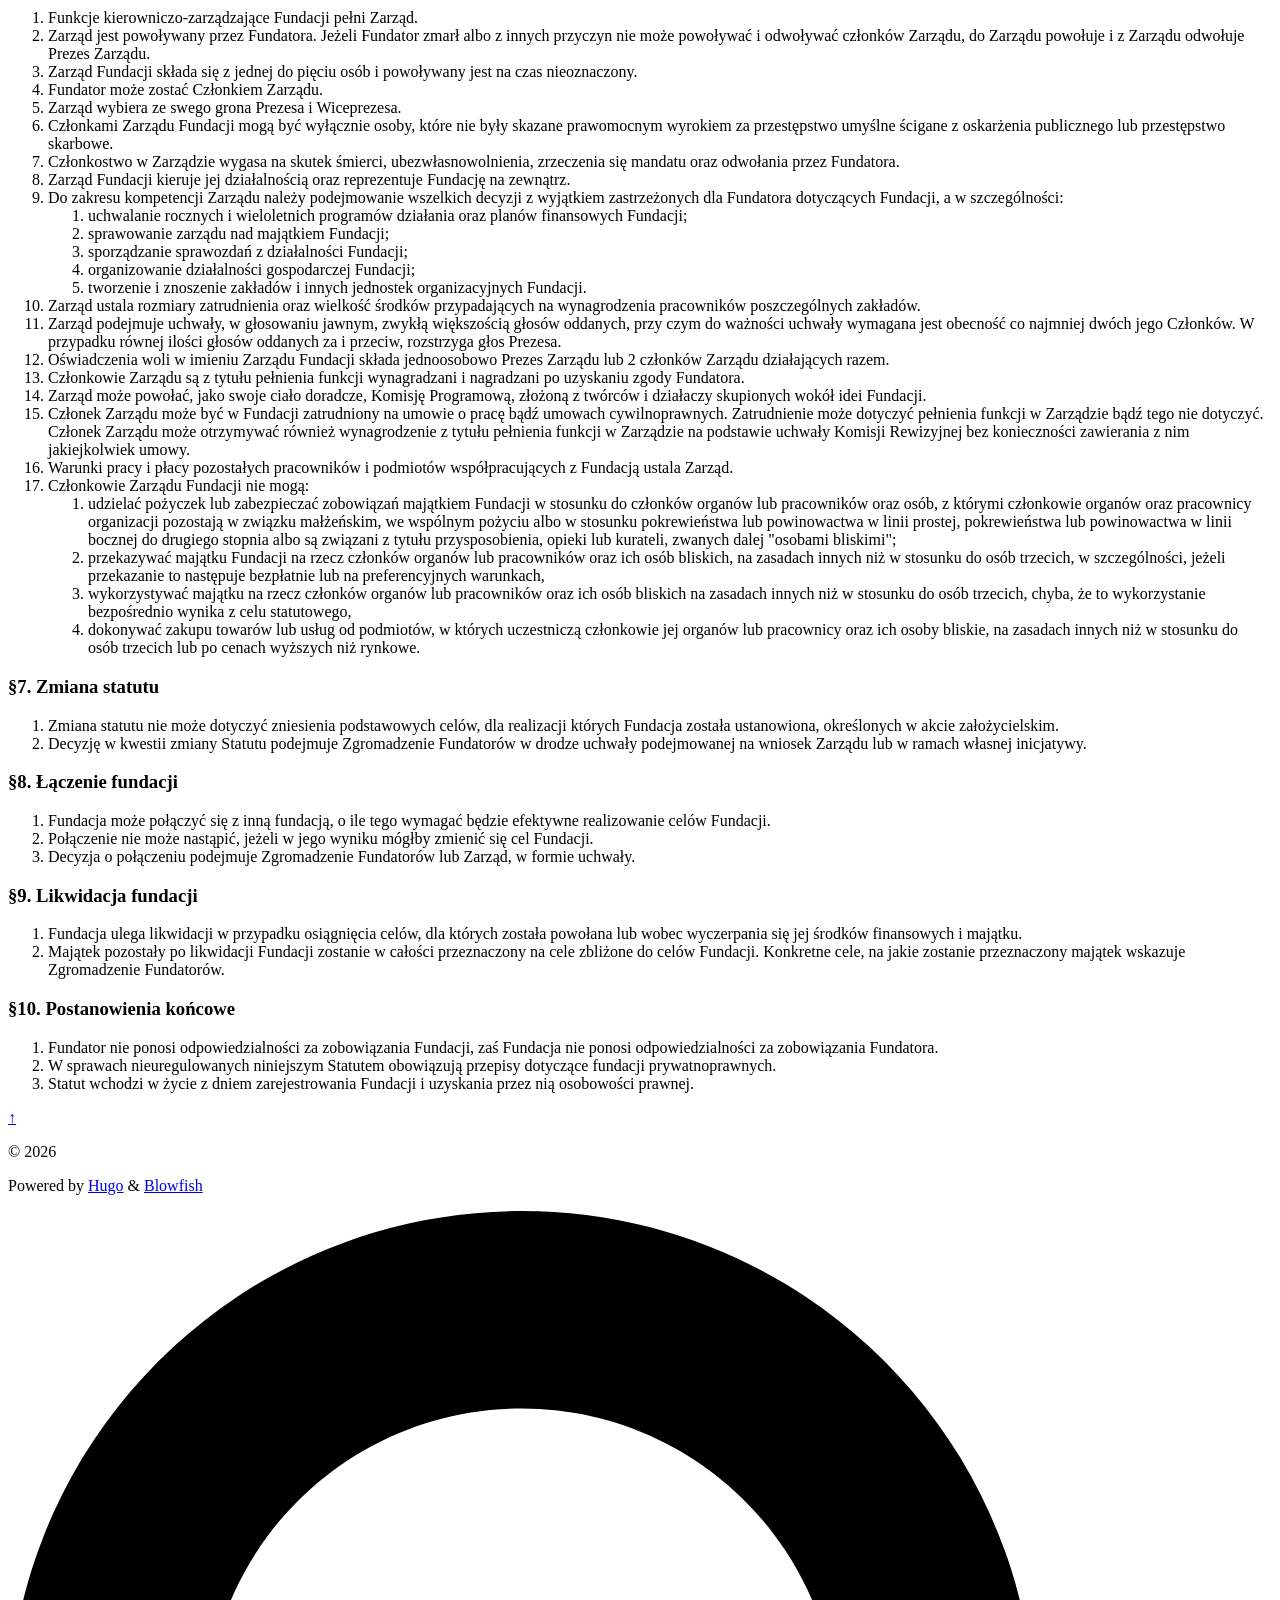
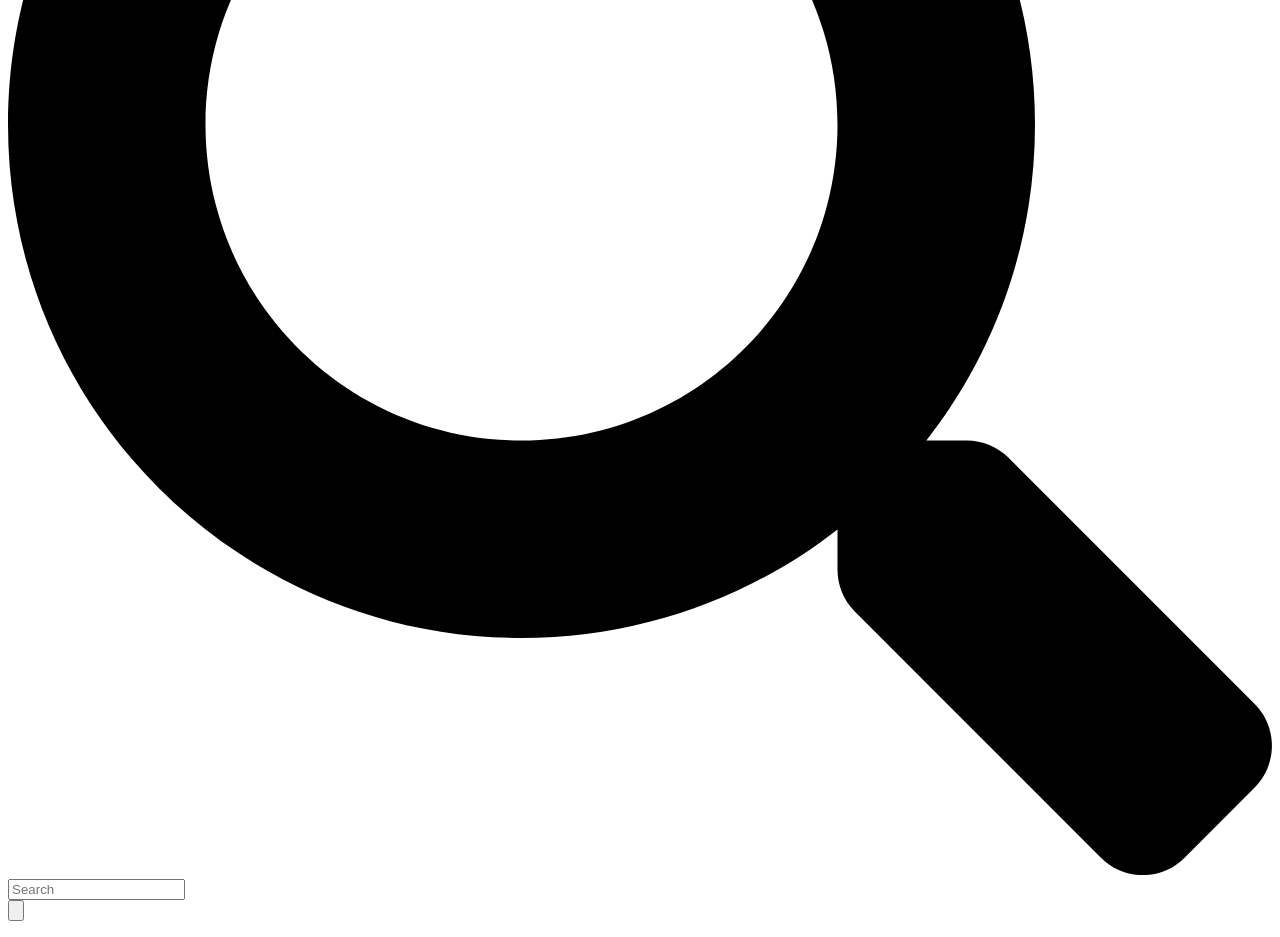
==== commit d228857d: "statut pt. 3" ====
--- a/public/index.html
+++ b/public/index.html
@@ -5,7 +5,7 @@
   class="scroll-smooth"
   data-default-appearance="light"
   data-auto-appearance="true"><head>
-	<meta name="generator" content="Hugo 0.164.0"><script src="/livereload.js?mindelay=10&amp;v=2&amp;port=3393&amp;path=livereload" data-no-instant defer></script>
+	<meta name="generator" content="Hugo 0.164.0"><script src="/livereload.js?mindelay=10&amp;v=2&amp;port=13541&amp;path=livereload" data-no-instant defer></script>
   <meta charset="utf-8">
   
     <meta http-equiv="content-language" content="pl-PL">
@@ -35,7 +35,7 @@
   
   
   
-  <link rel="canonical" href="http://localhost:3393/">
+  <link rel="canonical" href="http://localhost:13541/">
   
   
     
@@ -47,7 +47,7 @@
   
 
   
-  <meta property="og:url" content="http://localhost:3393/">
+  <meta property="og:url" content="http://localhost:13541/">
 	<meta property="og:site_name" content="Fundacja PND">
 	<meta property="og:title" content="Fundacja Painting&#39;s not dead">
 	<meta property="og:locale" content="pl_PL">
@@ -102,8 +102,8 @@
   <link
     type="text/css"
     rel="stylesheet"
-    href="/css/main.bundle.min.a553caa9ce0eba31507f7789654ca41b24ea73bb27550dabc5fa91015ed704114828653ff13751db02f23491756c3cc292e38eef23632eed50d231334261453f.css"
-    integrity="sha512-pVPKqc4OujFQf3eJZUykGyTqc7snVQ2rxfqRAV7XBBFIKGU/8TdR2wLyNJF1bDzCkuOO7yNjLu1Q0jEzQmFFPw==">
+    href="/css/main.bundle.min.9322729502a620c3326083b44158665d403f2cb124f307028a176edbf69c3f665ebf87d9be6687af51f87181976ff7696cd4c15f76b3f895dc0c9b9cb3daa694.css"
+    integrity="sha512-kyJylQKmIMMyYIO0QVhmXUA/LLEk8wcCihdu2/acP2Zev4fZvmaHr1H4cYGXb/dpbNTBX3az&#43;JXcDJucs9qmlA==">
 
   
   
@@ -212,11 +212,11 @@
   {
     "@context": "https://schema.org",
     "@type": "WebSite",
-    "@id": "http://localhost:3393/",
+    "@id": "http://localhost:13541/",
     "name": "Fundacja PND",
     
     "inLanguage": "pl-PL",
-    "url": "http://localhost:3393/",
+    "url": "http://localhost:13541/",
     
     "publisher" : {
       "@type": "Person",
@@ -421,6 +421,16 @@
         <button id="statute-close">&times;</button>
         <h2>Statut Fundacji <b>Painting's Not Dead</b></h2>
 <div class="statute-text">
+    Fundacja pod nazwą „Painting's Not Dead”, zwana dalej Fundacją, została ustanowiona aktem notarialnym z dnia 6 lipca
+    2026 roku sporządzonym przez Notariusza Annę Bladowską, Repertorium A 4045/2026, przez Marikę Harmoza, zwaną dalej
+    Fundatorem i działa na podstawie ustawy z dnia 6 kwietnia 1984 r. o fundacjach (Dz.U. Nr 21, poz. 97 ze zm.), innych
+    powszechnie obowiązujących przepisów prawa oraz niniejszego Statutu (dalej: Statut) poprzez organy w nim
+    ustanowione.
+
+    <br><br>
+    Fundacja jest apolityczna i nie jest związana z żadnym wyznaniem.
+    Fundacja jest instytucją społeczną i pozarządową.
+
     <h3>§1. Postanowienia ogólne</h3>
 
     <ol>
@@ -474,9 +484,430 @@
     </ol>
 
     <h3>§2. Cel i zakres działania fundacji</h3>
+    <ol>
+        <li>
+            Fundacja prowadzi nieodpłatną działalność pożytku publicznego w zakresie realizowania celu głównego
+            Fundacji, którym jest wspieranie i upowszechnianie kultury i sztuki, a także ochrona dóbr kultury i
+            dziedzictwa narodowego.
+        </li>
+
+        <li>
+            Celem fundacji jest prowadzenie działalności pożytku publicznego w zakresie:
+
+            <ol>
+                <li>Kultury i sztuki w szczególności poprzez wspieranie, promocję i rozwój twórczości artystycznej;</li>
+                <li>Działalności edukacyjna i animacyjna w zakresie sztuki i architektury;</li>
+                <li>Pomocy społecznej i charytatywnej na rzecz artystów, architektów oraz osób w trudnej sytuacji
+                    życiowej, realizowana zwłaszcza poprzez sztukę i architekturę.</li>
+                <li>Organizowania wystaw, wernisaży prac twórców w kraju i za granicą, promowanie rozwoju edukacji
+                    artystycznej;</li>
+                <li>Prowadzenia warsztatów i szkoleń artystycznych oraz terapia poprzez sztukę.</li>
+                <li>Upowszechniania kultury i sztuki wśród różnych grup społecznych, wyrównywanie szans;</li>
+                <li>Integracji i reintegracji społecznej osób zagrożonych wykluczeniem społecznym poprzez działania
+                    artystyczne, teatralne, architektoniczne i partycypacyjne.</li>
+                <li>Prowadzenie działalności pożytku publicznego poprzez rozwój i upowszechnianie twórczości
+                    artystycznej w tym działań z pogranicza sztuki, architektury, działań teatralnych) w szczególności w
+                    formie działań edukacyjnych i społecznych w tym art.-terapii oraz inicjatyw na rzecz osób z
+                    niepełnosprawnościami, a także realizowanie działań artystycznych w przestrzeniach publicznych,
+                    służących integracji społecznej, poprawie jakości życia oraz zwiększeniu dostępności i uczestnictwa
+                    w kulturze.</li>
+                <li>Prowadzenia działań artystycznych mających charakter włączający i dostępnościowy ze szczególnym
+                    uwzględnieniem likwidowania barier w dostępie do kultury oraz wspierania samodzielności, dobrostanu
+                    psychicznego i aktywności społecznej.</li>
+                <li>Wspieranie osobiste osób wyjątkowo utalentowanych, poprzez edukację i rozwój osobisty, artystyczny,
+                    intelektualny.</li>
+                <li>Realizacji i wspieranie projektów artystycznych w przestrzeni publicznej w tym instalacji, murali,
+                    inwestycji artystycznych, partycypacyjnych oraz architektonicznych służących podnoszeniu jakości
+                    przestrzeni w budowaniu więzi społecznych oraz wzmacnianiu tożsamości lokalnych społeczności.</li>
+                <li>Promowania współczesnych form wyrazu artystycznego związanego z aktywnością w przestrzeni
+                    publicznej, w szczególności sztuki ulicy (street art), jako narzędzia do tworzenia dóbr kultury i w
+                    procesie szeroko rozumianej rewitalizacji społecznej;</li>
+                <li>Inspirowania i wspierania przedsięwzięć i działań (w tym przedsięwzięć nowatorskich) w szczególności
+                    w zakresie organizacji różnorodnych form działań kulturalnych i kulturotwórczych;</li>
+                <li>Upowszechniania sztuki i kultury ze szczególnym uwzględnieniem kultury młodzieżowej, w tym graffiti
+                    i hip hop, a tym samym przeciwdziałanie spadkowi zainteresowania u dzieci i młodzieży uczestnictwem
+                    w życiu kulturalnym poprzez m.in. wskazanie atrakcyjnych dla nich i interesujących gatunków sztuki
+                    XXI wieku, takich, jak street art;</li>
+                <li>Pomocy rodzinom i osobom w trudnej sytuacji życiowej oraz wyrównywanie szans tych rodzin i osób;
+                </li>
+                <li>Upowszechniania i promocji kultury wyższej związanej z Sztukami Pięknymi, sztukami wizualnymi,
+                    współczesnym designem, nowatorskimi pomysłami współczesnych artystów w szczególności wizualnych.
+                </li>
+                <li>Działalności na rzecz integracji i reintegracji zawodowej i społecznej osób zagrożonych wykluczeniem
+                    społecznym;</li>
+                <li>Działalności charytatywnej;</li>
+                <li>Podtrzymywania i upowszechniania tradycji narodowej, pielęgnowania polskości oraz rozwoju
+                    świadomości narodowej, obywatelskiej i kulturowej;</li>
+                <li>Działalności na rzecz integracji kulturowej wielokulturowej społeczności europejskiej, tworzenie
+                    kontekstów, zestawień efektów twórczych poszukiwań artystów z różnych krajów europejskich, poprzez
+                    organizowanie eventów, wystaw, plenerów itp.</li>
+                <li>Działalności na rzecz mniejszości narodowych i etnicznych oraz języka regionalnego;</li>
+                <li>Działalności na rzecz osób niepełnosprawnych;</li>
+                <li>Promocji zatrudnienia i aktywizacji zawodowej osób pozostających bez pracy i zagrożonych zwolnieniem
+                    z pracy;</li>
+                <li>Działalności na rzecz równych praw kobiet i mężczyzn;</li>
+                <li>Działalności na rzecz osób w wieku emerytalnym;</li>
+                <li>Działalności wspomagającej rozwój gospodarczy, w tym rozwój przedsiębiorczości;</li>
+                <li>Działalności wspomagającej rozwój techniki, wynalazczości i innowacyjności oraz rozpowszechnianie i
+                    wdrażanie nowych rozwiązań technicznych w praktyce gospodarczej;</li>
+                <li>Działalności wspomagającej rozwój wspólnot i społeczności lokalnych;</li>
+                <li>Promowania i wspierania nauki, szkolnictwa wyższego, edukacji, oświaty i wychowania;</li>
+                <li>Działalności na rzecz wypoczynku dzieci i młodzieży;</li>
+                <li>Wspierania i upowszechniania kultury fizycznej i sportu;</li>
+                <li>Działalności na rzecz ekologii i ochrony zwierząt oraz ochrony dziedzictwa przyrodniczego;</li>
+                <li>Promowania i wspierania turystyki i krajoznawstwa;</li>
+                <li>Upowszechniania i ochrony wolności i praw człowieka oraz swobód obywatelskich, a także działań
+                    wspomagających rozwój demokracji;</li>
+                <li>Działalności na rzecz integracji europejskiej oraz rozwijania kontaktów i współpracy między
+                    społeczeństwami;</li>
+                <li>Promocji i organizacja wolontariatu;</li>
+                <li>Pomocy Polonii i Polakom za granicą;</li>
+                <li>Promocji Rzeczypospolitej Polskiej za granicą;</li>
+                <li>Przeciwdziałania uzależnieniom i patologiom społecznym;</li>
+                <li>Działalności na rzecz organizacji pozarządowych oraz podmiotów wymienionych w art. 3 ust. 3, w
+                    zakresie określonym w pkt 1-32 ustawy o działalności pożytku publicznego i wolontariacie.</li>
+            </ol>
+        </li>
+
+        <li>
+            Fundacja realizuje swoje cele poprzez:
+
+            <ol>
+                <li>Warsztaty, wernisaże, stypendia, pomoc materialną, projekty artystyczne, terapię poprzez sztukę,
+                    festiwale, konkursy.</li>
+                <li>Utworzenie i prowadzenie miejsca spotkań, wiosek artystycznych, konsultacji, warsztatów, wystaw
+                    itp.;</li>
+                <li>Organizowanie wystaw i warsztatów;</li>
+                <li>Organizowanie zajęć kulturalnych i sportowych;</li>
+                <li>Organizowanie pozalekcyjnego życia dzieci i młodzieży;</li>
+                <li>Prowadzenie internetowych serwisów informacyjno-edukacyjnych;</li>
+                <li>Praca na rzecz środowisk zagrożonych patologią społeczną m.in. na zasadzie streetworking'u;</li>
+                <li>Prowadzenie działalności edukacyjnej i uświadamiającej w zakresie przestrzegania norm społecznych i
+                    obowiązujących zasad prawnych;</li>
+                <li>Objęcie kompleksowym wsparciem wybitnie utalentowanej młodzieży;</li>
+                <li>Udzielanie wsparcia dla otoczenia społecznego rodzin w trudnej sytuacji życiowej;</li>
+                <li>Uczestniczenie w imprezach o podobnym charakterze na obszarze Rzeczypospolitej Polskiej i poza jej
+                    granicami;</li>
+                <li>Prowadzenie poradnictwa obywatelskiego w postaci niezależnych usług wspierających prawidłowy rozwój
+                    i samodzielność obywateli w tym dzieci i młodzieży pochodzących z grup marginalizowanych, a także
+                    niepełnosprawnych.;</li>
+                <li>Prowadzenie bazy danych i analiz dotyczących procesu przemian w zakresach objętych działaniami
+                    statutowymi Fundacji;</li>
+                <li>Wspieranie wolontariatu i akcji charytatywnych;</li>
+                <li>Organizowanie zbiórek publicznych zgodnie z obowiązującymi przepisami;</li>
+                <li>Działalność edukacyjna, wydawnicza i badawcza;</li>
+                <li>Współpracę z władzami samorządowymi, rządowymi i organizacjami pozarządowymi w zakresie wymienionym
+                    w celach działania Fundacji;</li>
+                <li>Upowszechnianie dobrych praktyk w tej dziedzinie w oparciu o doświadczenia partnerów zagranicznych;
+                </li>
+
+                <li>
+                    Organizację i finansowanie:
+
+                    <ol>
+                        <li>międzynarodowych imprez;</li>
+                        <li>różnego rodzaju przedsięwzięć i imprez o charakterze kulturalnym, edukacyjnym i sportowym
+                            zgodnych z celami statutowymi Fundacji, w tym festiwali, konkursów, turniejów, zawodów,
+                            m.in. popularyzujących sztukę i sport, a także pokazów, spektakli, koncertów, wystaw, imprez
+                            rekreacyjno-sportowych, festynów i innych projektów informacyjnych, edukacyjnych i
+                            artystycznych;</li>
+                        <li>konkursów plastycznych, literackich, muzycznych, teatralnych i innych dla dzieci, młodzieży
+                            oraz twórców profesjonalnych;</li>
+                        <li>sesji naukowych, prelekcji i wykładów propagujących m.in. sztukę, ekologię, działania
+                            obywatelskie i na rzecz rozwoju demokracji;</li>
+                        <li>wymiany informacyjnej, kulturalnej i edukacyjnej z zagranicą, zgodnie z obowiązującym
+                            prawem;</li>
+                        <li>działalności wydawniczej w zakresie artystycznym, naukowym i informacyjnym (publikacja
+                            książek, czasopism, albumów, płyt, kaset oraz wydawnictw na nośnikach elektronicznych);</li>
+                        <li>szkoleń, warsztatów i seminariów w szczególności dla dzieci, młodzieży i grup
+                            marginalizowanych.</li>
+                    </ol>
+                </li>
+
+                <li>Zakup materiałów, urządzeń i przedmiotów użytkowych niezbędnych do działalności statutowej Fundacji;
+                </li>
+                <li>Współpracę z instytucjami i organizacjami pozarządowymi działającymi w zakresie objętym celami
+                    Fundacji oraz współpraca z krajowymi i zagranicznymi biurami, muzeami, galeriami, ośrodkami kultury,
+                    szkołami, Domami Dziecka, schroniskami dla zwierząt, a także osobami fizycznymi wykazującymi
+                    zainteresowanie celami Fundacji;</li>
+                <li>Pozyskiwanie funduszy na realizację celów statutowych w tym funduszy z Unii Europejskiej;</li>
+                <li>Współpracę z uczelniami i innymi organizacjami edukacyjnymi;</li>
+                <li>Udzielanie informacji i aktywne uczestniczenie w rozwiązywaniu problemów społecznych w szczególności
+                    rodzin najuboższych;</li>
+                <li>Opiekę nad osobami niepełnosprawnymi;</li>
+                <li>Świadczenie pomocy społecznej;</li>
+                <li>Występowanie przed właściwymi organami administracji publicznej w sprawach objętych celami
+                    statutowymi;</li>
+                <li>Prowadzenie poradnictwa dla bezrobotnych, promowanie programów aktywnego zwalczania bezrobocia;</li>
+                <li>Utrzymywanie kontaktów z ośrodkami pomocy społecznej, poradniami rodzinnymi i ośrodkami uzależnień;
+                </li>
+                <li>Realizowanie programów stypendialnych;</li>
+                <li>Prowadzenie akcji informacyjnych;</li>
+                <li>Tworzenie miejsc pracy dla osób zagrożonych wykluczeniem społecznym;</li>
+                <li>Tworzenie i wdrażanie programów reintegracji zawodowej i społecznej dla osób zagrożonych
+                    wykluczeniem społecznym;</li>
+                <li>Organizowanie szkoleń, kursów, warsztatów, wystaw zwierząt oraz imprez sportowych promujących
+                    aktywny tryb życia;</li>
+            </ol>
+        </li>
+
+        <li>
+            Zmiana celów fundacji może nastąpić na mocy decyzji Fundatora.
+        </li>
+
+        <li>
+            Dla osiągnięcia swoich celów Fundacja może:
+
+            <ol>
+                <li>prowadzić działalność gospodarczą;</li>
+                <li>prowadzi działalność nieodpłatną i odpłatną w zakresie wszystkich sposobów realizacji celów
+                    określonych w § 2;</li>
+                <li>zawierać umowy i podejmować współpracę z polskimi i zagranicznymi osobami fizycznymi i prawnymi oraz
+                    podmiotami nieposiadającymi osobowości prawnej;</li>
+                <li>organizować współpracę z instytucjami państwowymi, samorządowymi i społecznymi;</li>
+                <li>wspierać działalność innych osób prawnych i fizycznych prowadzących działalność zbieżną z celami
+                    Fundacji;</li>
+                <li>tworzyć z innymi osobami prawnymi oraz fizycznymi, krajowymi i zagranicznymi nowe jednostki
+                    organizacyjne (w tym osoby prawne).</li>
+            </ol>
+        </li>
+    </ol>
     <h3>§3. Działalność gospodarcza</h3>
+    <ol>
+        <li>W celu uzyskania środków niezbędnych dla realizacji celów statutowych Fundacja prowadzi działalność
+            gospodarczą zgodnie z obowiązującymi w tym zakresie przepisami.</li>
+
+        <li>Fundacja może prowadzić działalność gospodarczą wyłącznie jako dodatkową w stosunku do działalności pożytku
+            publicznego.</li>
+
+        <li>Działalność gospodarczą Fundacja rozpocznie po uzyskaniu wpisu do rejestru przedsiębiorców Krajowego
+            Rejestru Sądowego.</li>
+
+        <li>Działalność gospodarcza Fundacji prowadzona jest bezpośrednio przez Fundację i/lub przez utworzone w tym
+            celu zakłady, biura, oddziały i inne jednostki organizacyjne.</li>
+
+        <li>Zakłady są samodzielnymi jednostkami organizacyjnymi Fundacji, działającymi na zasadach rozrachunku
+            gospodarczego w granicach udzielonego przez Zarząd pełnomocnictwa.</li>
+
+        <li>Zakres działania zakładu oraz zakres uprawnień i obowiązków kierowników zakładów określa regulamin
+            organizacyjny zakładu uchwalony przez Zarząd Fundacji.</li>
+
+        <li>Fundacja może uczestniczyć w spółkach i spółdzielniach poprzez wniesienie określonego wkładu oraz zawierać
+            porozumienia i umowy w sprawie współdziałania z osobami fizycznymi i prawnymi, jak również podejmowania
+            wspólnych przedsięwzięć gospodarczych z fundacjami lub innymi organizacjami krajowymi i zagranicznymi.</li>
+
+        <li>Działalnością gospodarczą prowadzoną bezpośrednio przez Fundację kieruje i ją organizuje Zarząd.</li>
+
+        <li>Wydzielonymi zakładami kierują ich dyrektorzy powołani przez Zarząd Fundacji.</li>
+
+        <li>
+            Działalność gospodarcza Fundacji ma charakter pomocniczy w stosunku do działalności statutowej. Działalność
+            gospodarcza, która może być prowadzona przez Fundację to:
+
+            <ol>
+                <li>90.11.Z Działalność literacka i działalność związana z komponowaniem muzyki</li>
+                <li>90.12.Z Działalność twórcza w zakresie sztuk wizualnych</li>
+                <li>90.13.Z Pozostała działalność twórcza</li>
+                <li>91.30.Z Działalność w zakresie konserwacji i renowacji oraz pozostała działalność wspomagająca na
+                    rzecz dziedzictwa kulturowego</li>
+                <li>90.31.A Działalność centrów kultury, domów i ośrodków kultury, klubów i świetlic</li>
+                <li>90.31.B Działalność pozostałych obiektów kulturalnych</li>
+                <li>90.20.C Pozostała działalność związana z wystawianiem przedstawień artystycznych</li>
+                <li>Działalność agencji reklamowych PKD 73.11.Z</li>
+                <li>Działalność organizatorów turystyki PKD 79.12.Z</li>
+                <li>Pozostała działalność usługowa w zakresie rezerwacji oraz działalności z nią związane PKD 79.90.A
+                </li>
+                <li>Działalność pokojów zagadek, domów strachu, miejsc do tańczenia i w zakresie innych form rozrywki
+                    lub rekreacji organizowanych w pomieszczeniach lub w innych miejscach o zamkniętej przestrzeni PKD
+                    93.29.A</li>
+                <li>Pozostała działalność rozrywkowa i rekreacyjna, gdzie indziej niesklasyfikowana PKD 93.29.B</li>
+                <li>Działalność muzeów PKD 91.21.A</li>
+                <li>Sprzedaż detaliczna dzieł sztuki PKD 47.69.B</li>
+                <li>Działalność związana z organizacją targów, wystaw i kongresów PKD 82.30.Z</li>
+                <li>Badania naukowe i prace rozwojowe w dziedzinie nauk społecznych i humanistycznych PKD 72.20.Z</li>
+                <li>Badanie rynku i opinii publicznej PKD 73.20.Z</li>
+                <li>Wszelka pozostała działalność profesjonalna, naukowa i techniczna, gdzie indziej niesklasyfikowana
+                    PKD 74.99.Z</li>
+                <li>Działalność wspomagająca edukację, gdzie indziej niesklasyfikowana PKD 85.60.Z</li>
+                <li>Pozostałe pozaszkolne formy edukacji, gdzie indziej niesklasyfikowane PKD 80.59.D</li>
+                <li>Kursy i szkolenia związane ze zdobywaniem wiedzy, umiejętności i kwalifikacji zawodowych w formach
+                    pozaszkolnych PKD 85.59.B</li>
+                <li>Pozaszkolne formy edukacji artystycznej PKD 85.52.Z</li>
+                <li>Wydawanie książek PKD 58.11.Z</li>
+                <li>Wydawanie gazet PKD 58.12.Z</li>
+                <li>Wydawanie czasopism i pozostałych periodyków PKD 58.13.Z</li>
+                <li>Pozostała działalność wydawnicza, z wyłączeniem w zakresie oprogramowania PKD 58.19.Z</li>
+                <li>Działalność związana z produkcją filmów, nagrań wideo i programów telewizyjnych PKD 59.11.Z</li>
+                <li>Działalność fotograficzna PKD 74.20.Z</li>
+                <li>Pozostała działalność usługowa w zakresie infrastruktury obliczeniowej, przetwarzania danych,
+                    zarządzania stronami internetowymi (hosting) i działalności powiązane PKD 63.10.D</li>
+                <li>Sprzedaż detaliczna wyrobów związanych z kulturą i rekreacją PKD 47.6</li>
+                <li>Pozostała działalność usługowa, gdzie indziej niesklasyfikowana PKD 96.99.Z</li>
+                <li>Działalność pozostałych organizacji członkowskich, gdzie indziej niesklasyfikowana PKD 94.99.Z</li>
+                <li>Restauracje i ruchome placówki gastronomiczne PKD 56.1</li>
+                <li>Przygotowywanie i dostarczanie żywności dla odbiorców zewnętrznych (katering) 56.21.Z</li>
+                <li>Okazjonalne i regularne przygotowywanie żywności dla odbiorców zewnętrznych (katering) i pozostała
+                    gastronomiczna działalność usługowa PKD 56.2</li>
+                <li>Podawanie napojów PKD 56.3</li>
+                <li>Działalność w zakresie architektury i inżynierii oraz związane z nią doradztwo techniczne PKD 71.1
+                </li>
+                <li>Działalność agentów turystycznych oraz organizatorów turystyki PKD 79.1</li>
+            </ol>
+        </li>
+    </ol>
     <h3>§4. Majątek i dochody fundacji</h3>
+    <ol>
+        <li>
+            Fundusz założycielski Fundacji stanowi kwota 6.000,00 zł (słownie: sześć tysięcy złotych), w tym 3.000,00
+            złotych (słownie: trzy tysiące złotych 00/100) przeznacza się na działalność gospodarczą.
+        </li>
+        <li>
+            Majątek Fundacji stanowi fundusz założycielski Fundacji, a także nieruchomości i ruchomości oraz inne
+            prawa
+            majątkowe i środki finansowe nabyte przez Fundację w trakcie jej działalności.
+
+        </li>
+        <li>
+            Dochody Fundacji pochodzą z:
+            <ol>
+                <li>
+
+                    darowizn, spadków, zapisów pochodzących od osób prawnych i fizycznych;
+                </li>
+                <li>
+
+                    odsetek bankowych, papierów wartościowych;
+                </li>
+                <li>
+
+                    dochodów ze zbiórek, aukcji, imprez publicznych organizowanych na rzecz fundacji lub przez nią;
+                </li>
+                <li>
+
+                    dochodów z majątku ruchomego i nieruchomego;
+                </li>
+                <li>
+
+                    praw majątkowych, autorskich praw majątkowych oraz pożytków i dochodów z tych praw;
+                </li>
+                <li>
+
+                    dochodów z działalności gospodarczej prowadzonej przez fundację;
+                </li>
+                <li>
+
+                    subwencji, dotacji;
+                </li>
+                <li>
+
+                    funduszów programowych UE;
+                </li>
+                <li>
+
+                    innych źródeł.
+                </li>
+            </ol>
+        </li>
+        <li>
+
+            Fundacja nie działa w celu osiągnięcia zysku (nadwyżki przychodów nad kosztami). W przypadku osiągnięcia
+            zysku (nadwyżki przychodów nad kosztami) Fundacja nie przekazuje go Fundatorowi i nie dystrybuuje go
+            pomiędzy
+            członków organów lub jej pracowników. Wypracowany przez Fundację zysk (nadwyżka przychodów nad kosztami)
+            przeznaczany jest na wzmacnianie potencjału Fundacji (jako kapitał niepodzielny), w tym na realizację celów
+            statutowych, czyli działalność pożytku publicznego prowadzoną przez Fundację na rzecz ogółu społeczności.
+        </li>
+        <li>
+
+            Majątek Fundacji przeznaczony jest na realizację celów statutowych Fundacji oraz pokrycie kosztów jej
+            funkcjonowania.
+        </li>
+        <li>
+            Dochody pochodzące z dotacji, subwencji, spadków i zapisów mogą być użyte na realizację wszystkich celów
+            Fundacji, o ile ofiarodawcy nie postanowili inaczej.
+        </li>
+        <li>
+
+            W przypadku powołania Fundacji do dziedziczenia Zarząd Fundacji składa oświadczenie o przyjęciu spadku z
+            dobrodziejstwem inwentarza tylko wówczas, gdy w chwili składania tego oświadczenia jest oczywiste, że stan
+            czynny spadku znacznie przewyższa długi spadkowe.
+        </li>
+        <li>
+
+            Osoby fizyczne i prawne, które dokonują na rzecz Fundacji darowizny lub subwencji jednorazowej lub
+            łącznej, w
+            znaczącej kwocie w PLN lub innej walucie uzyskują, o ile wyrażą stosowne życzenie, tytuł Sponsora Fundacji.
+        </li>
+        <li>
+
+            W sprawach przyjęcia darowizn i dziedziczenia oświadczenia wymagane przepisami prawa składa Zarząd
+            Fundacji.
+        </li>
+        <li>
+
+            Decyzje o nabyciu i zbyciu majątku trwałego Zarząd podejmuje zgodnie z zasadą reprezentacji po
+            uzgodnieniu z
+            Fundatorami.
+        </li>
+        <li>
+            Fundacja nie może:
+            <ol>
+                <li>
+                    udzielać pożyczek osobom prawnym organizacyjnie z nią powiązanymi ani członkom swoich organów,
+                    osobom w niej zatrudnionym ani osobom, z którymi osoby w niej zatrudnione pozostają w związku
+                    małżeńskim, we wspólnym pożyciu albo w stosunku pokrewieństwa lub powinowactwa w linii prostej,
+                    pokrewieństwa lub powinowactwa w linii bocznej do drugiego stopnia albo są związane z tytułu
+                    przysposobienia, opieki lub kurateli, ani zabezpieczać ich zobowiązań mieniem Fundacji;
+                </li>
+                <li>
+                    przekazywać majątku na rzecz osób, o których mowa w pkt. 1, na zasadach innych niż w przypadku
+                    osób trzecich, w szczególności, jeżeli przekazanie to następuje nieodpłatnie lub na preferencyjnych
+                    warunkach;
+                </li>
+                <li>
+                    wykorzystywać majątku na rzecz osób, o których mowa w pkt 1, na zasadach innych niż w przypadku
+                    osób trzecich, chyba że to wykorzystanie wynika bezpośrednio z celu statutowego;
+                </li>
+                <li>
+                    dokonywać zakupu towarów lub usług od osób prawnych organizacyjnie z nią powiązanych lub
+                    podmiotów, w których uczestniczą osoby, o których mowa w pkt 1, na zasadach innych niż w przypadku
+                    osób trzecich lub po cenach wyższych niż rynkowe.
+                </li>
+            </ol>
+        </li>
+
+        <li>
+            Fundacja prowadzi gospodarkę finansową i księgi rachunkowe na zasadach określonych odrębnymi przepisami.
+        </li>
+        <li>
+            W księgach rachunkowych Fundacji działalność gospodarcza jest ewidencjonowana odrębnie od działalności
+            społecznej.
+        </li>
+
+    </ol>
+
+
     <h3>§5. Organy Fundacji</h3>
+    <ol>
+        <li>
+            Organami Fundacji są:
+            <ol>
+                <li>
+                    Zarząd Fundacji
+                </li>
+                <li>
+                    Rada Fundacji
+                </li>
+            </ol>
+        </li>
+        <li>
+            Nie wolno łączyć funkcji członka Rady Fundacji i członka Zarządu Fundacji.
+        </li>
+        <li>
+            W Fundacji może zostać powołana Rada Fundacji lub Komisja Rewizyjna jako organ kontroli i nadzoru.
+        </li>
+    </ol>
+
     <h3>§6. Zarząd Fundacji</h3>
     <ol>
         <li>
@@ -505,7 +936,7 @@
         <li>
             Do zakresu kompetencji Zarządu należy podejmowanie wszelkich decyzji z wyjątkiem
             zastrzeżonych dla Fundatora dotyczących Fundacji, a w szczególności:
-            <ol type="a">
+            <ol>
                 <li>
                     uchwalanie rocznych i wieloletnich programów działania oraz planów
                     finansowych Fundacji;
@@ -552,22 +983,25 @@
             Fundacją ustala Zarząd.</li>
         <li>
             Członkowie Zarządu Fundacji nie mogą:
-            <ol type="a">
+            <ol>
                 <li>
                     udzielać pożyczek lub zabezpieczać zobowiązań majątkiem Fundacji w
                     stosunku do członków organów lub pracowników oraz osób, z którymi
                     członkowie organów oraz pracownicy organizacji pozostają w związku
                     małżeńskim, we wspólnym pożyciu albo w stosunku pokrewieństwa lub
                     powinowactwa w linii prostej, pokrewieństwa lub powinowactwa w linii
-                    bocznej do drugiego stopnia albo są związani z tytułu przysposobienia, opieki lub kurateli, zwanych dalej "osobami bliskimi";
+                    bocznej do drugiego stopnia albo są związani z tytułu przysposobienia, opieki lub kurateli, zwanych
+                    dalej "osobami bliskimi";
                 </li>
                 <li>
                     przekazywać majątku Fundacji na rzecz członków organów lub pracowników
-                    oraz ich osób bliskich, na zasadach innych niż w stosunku do osób trzecich, w szczególności, jeżeli przekazanie to następuje bezpłatnie lub na preferencyjnych warunkach,
+                    oraz ich osób bliskich, na zasadach innych niż w stosunku do osób trzecich, w szczególności, jeżeli
+                    przekazanie to następuje bezpłatnie lub na preferencyjnych warunkach,
                 </li>
                 <li>
                     wykorzystywać majątku na rzecz członków organów lub pracowników oraz ich
-                    osób bliskich na zasadach innych niż w stosunku do osób trzecich, chyba, że to  wykorzystanie bezpośrednio wynika z celu statutowego,
+                    osób bliskich na zasadach innych niż w stosunku do osób trzecich, chyba, że to wykorzystanie
+                    bezpośrednio wynika z celu statutowego,
                 </li>
                 <li>
                     dokonywać zakupu towarów lub usług od podmiotów, w których uczestniczą
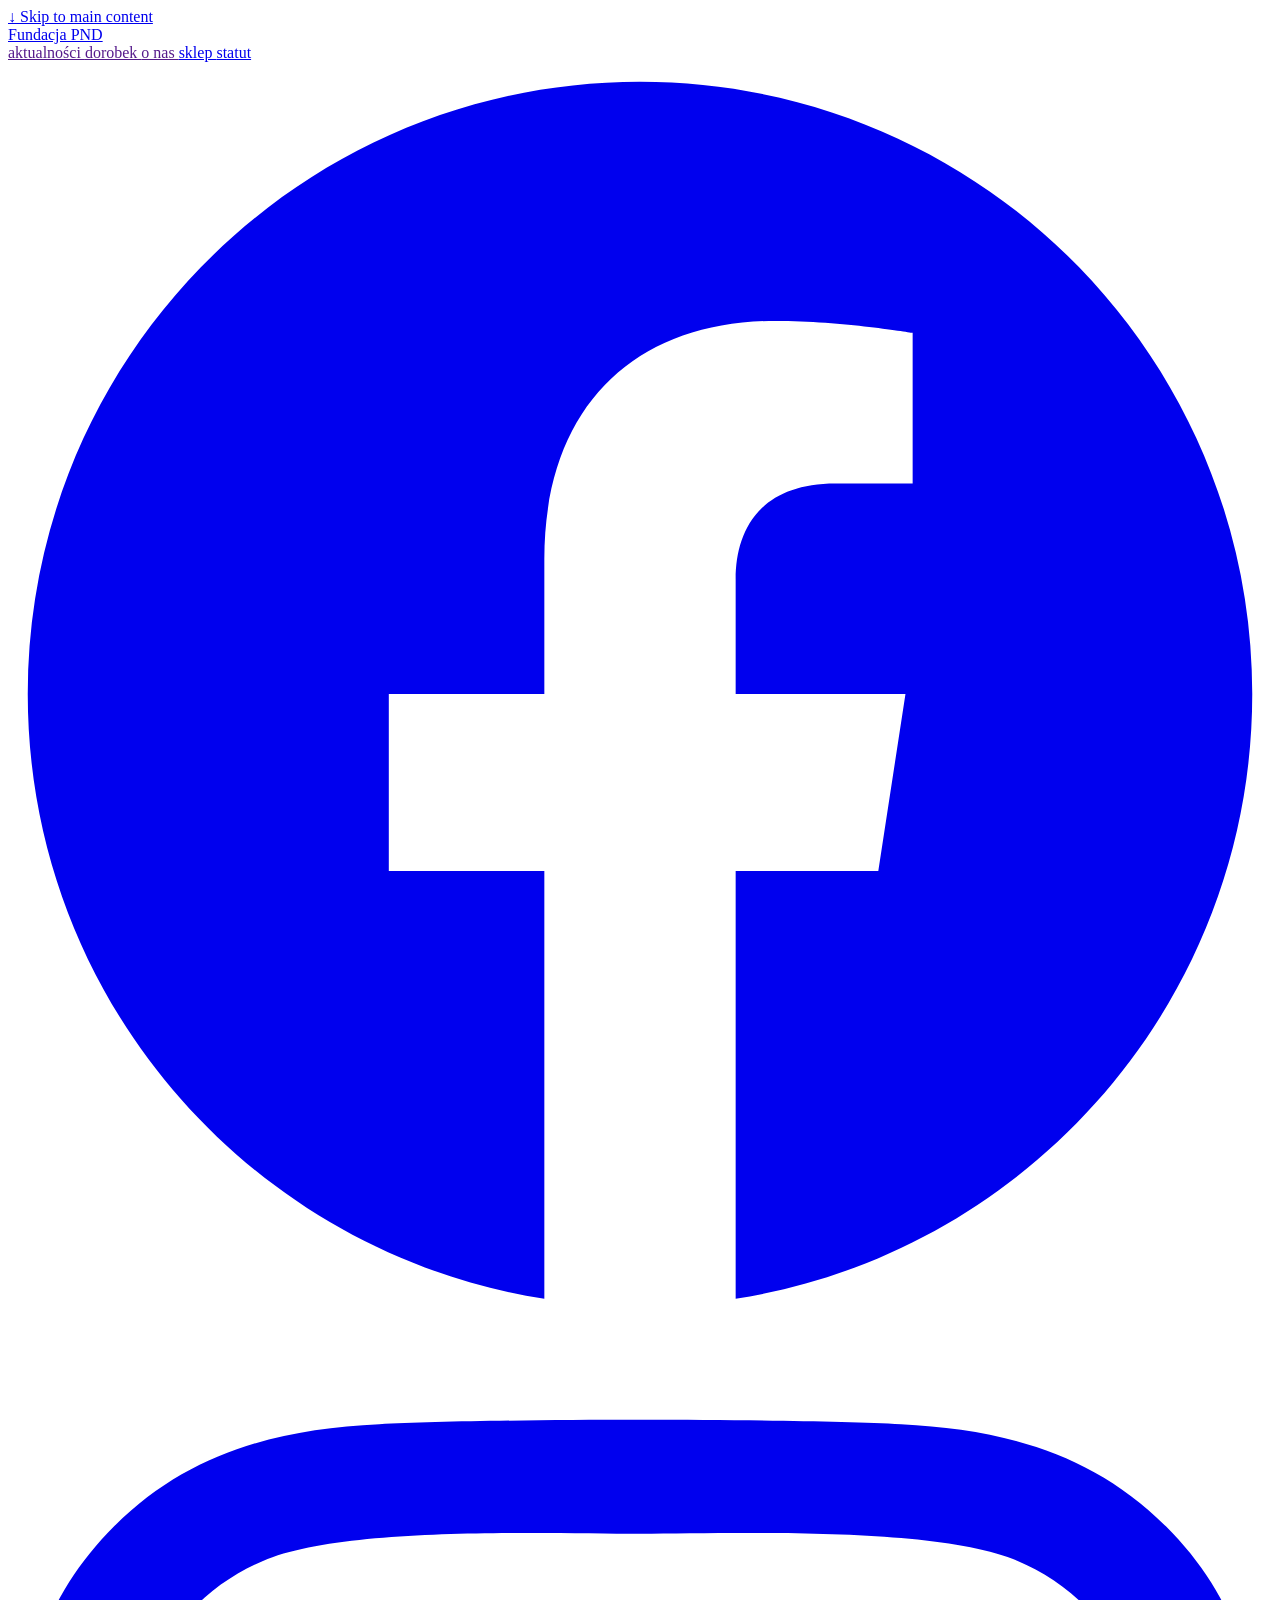
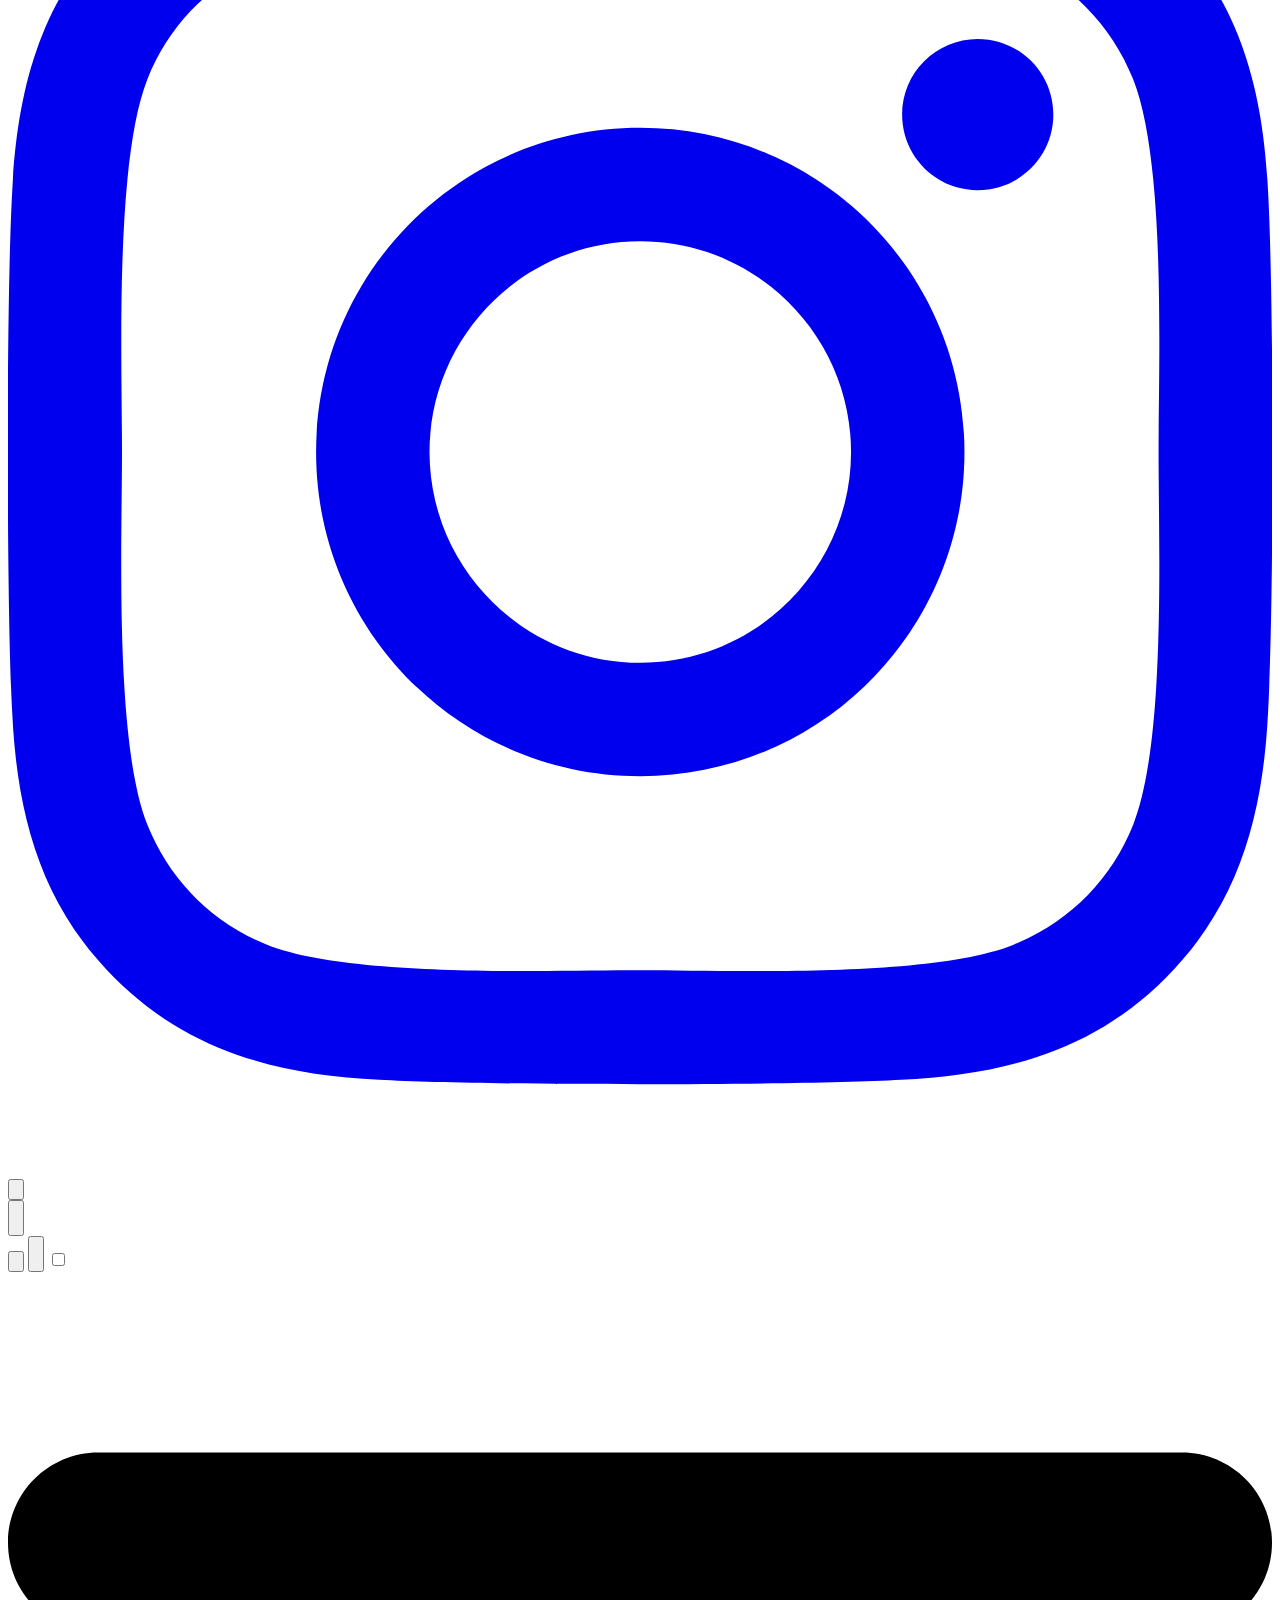
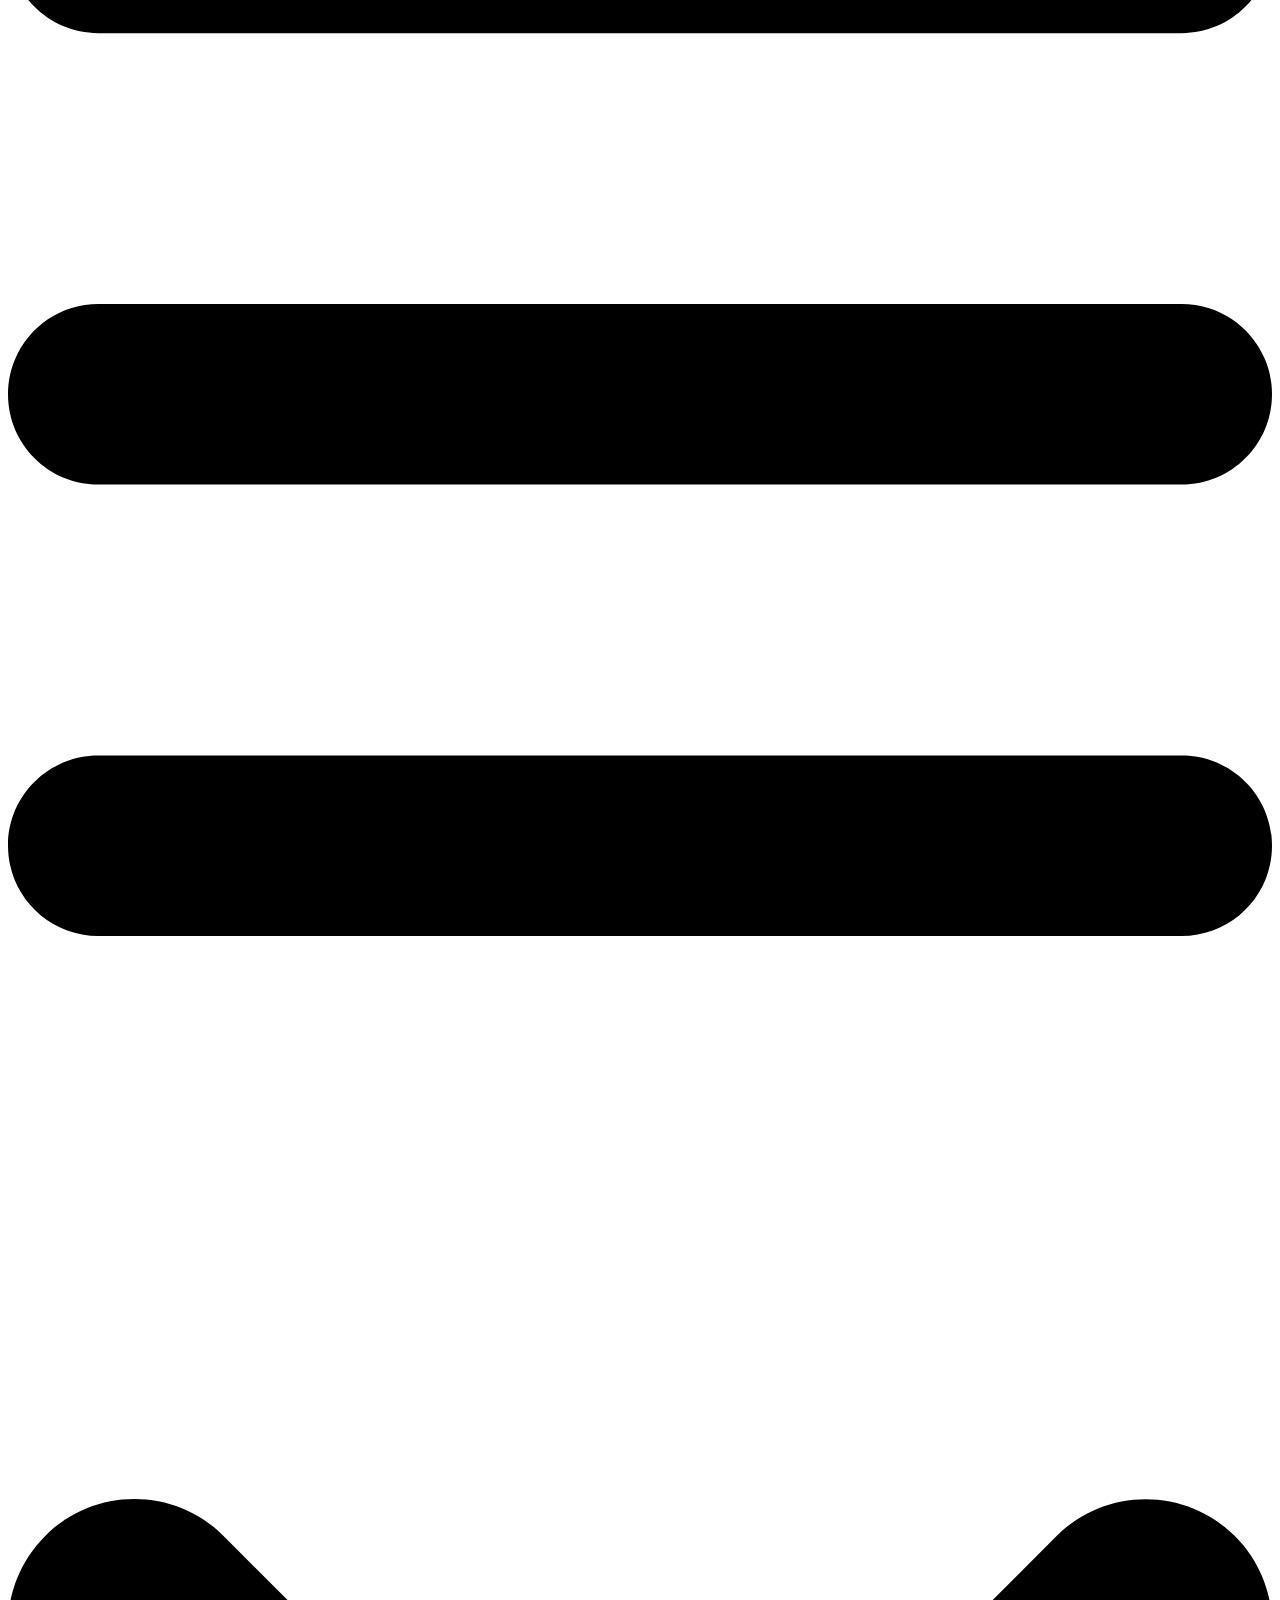
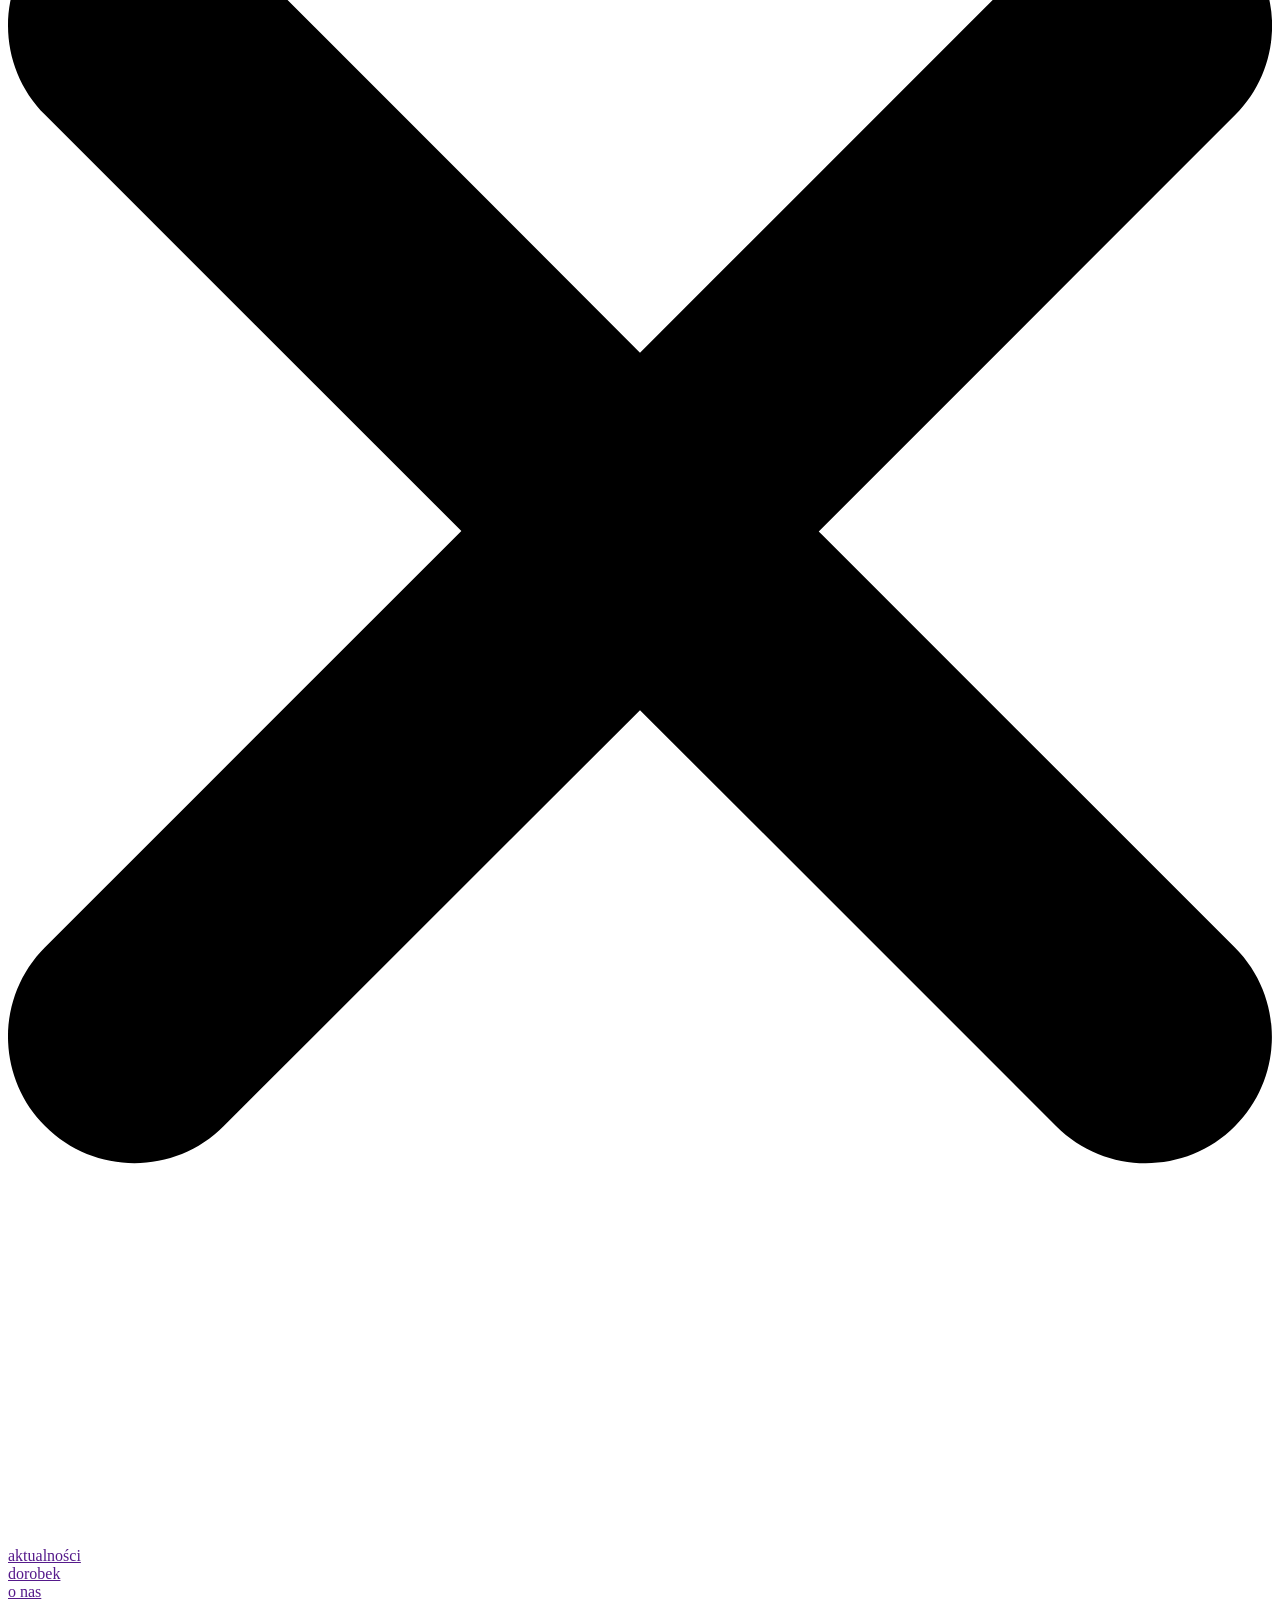
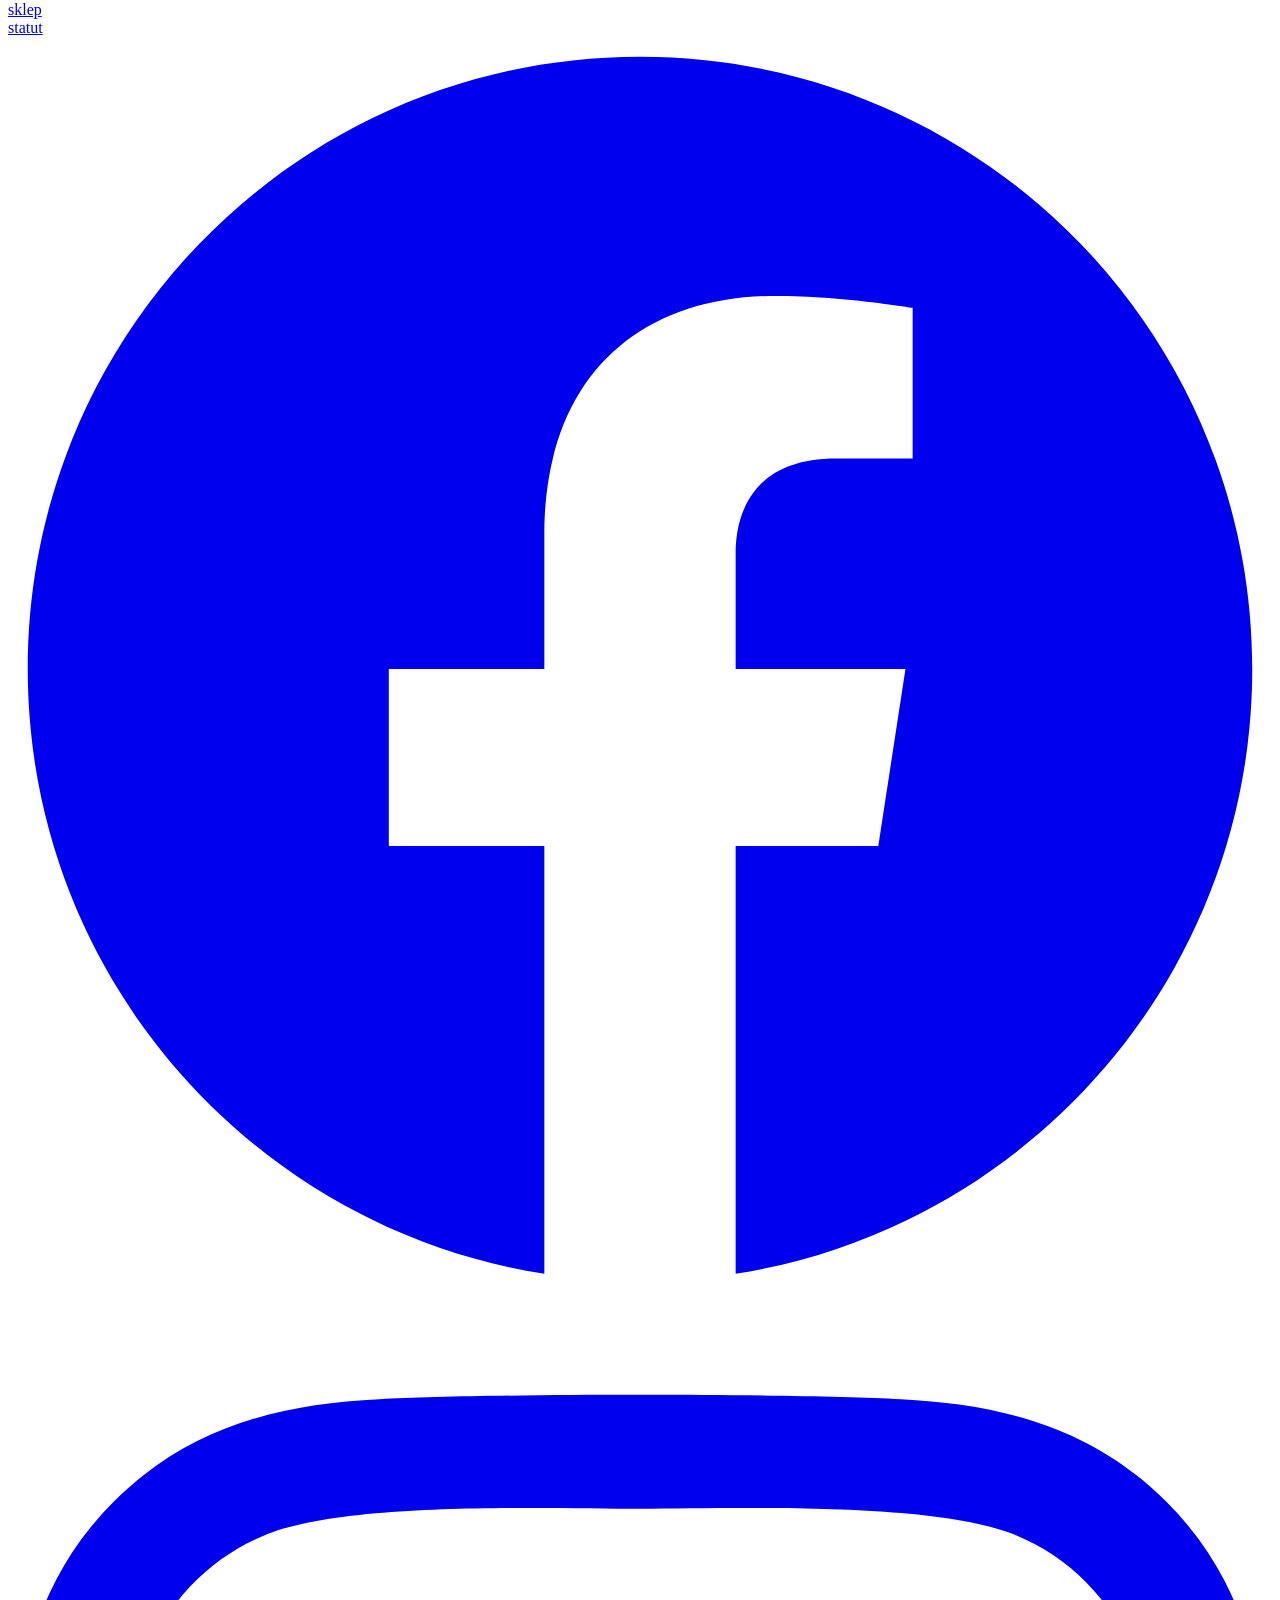
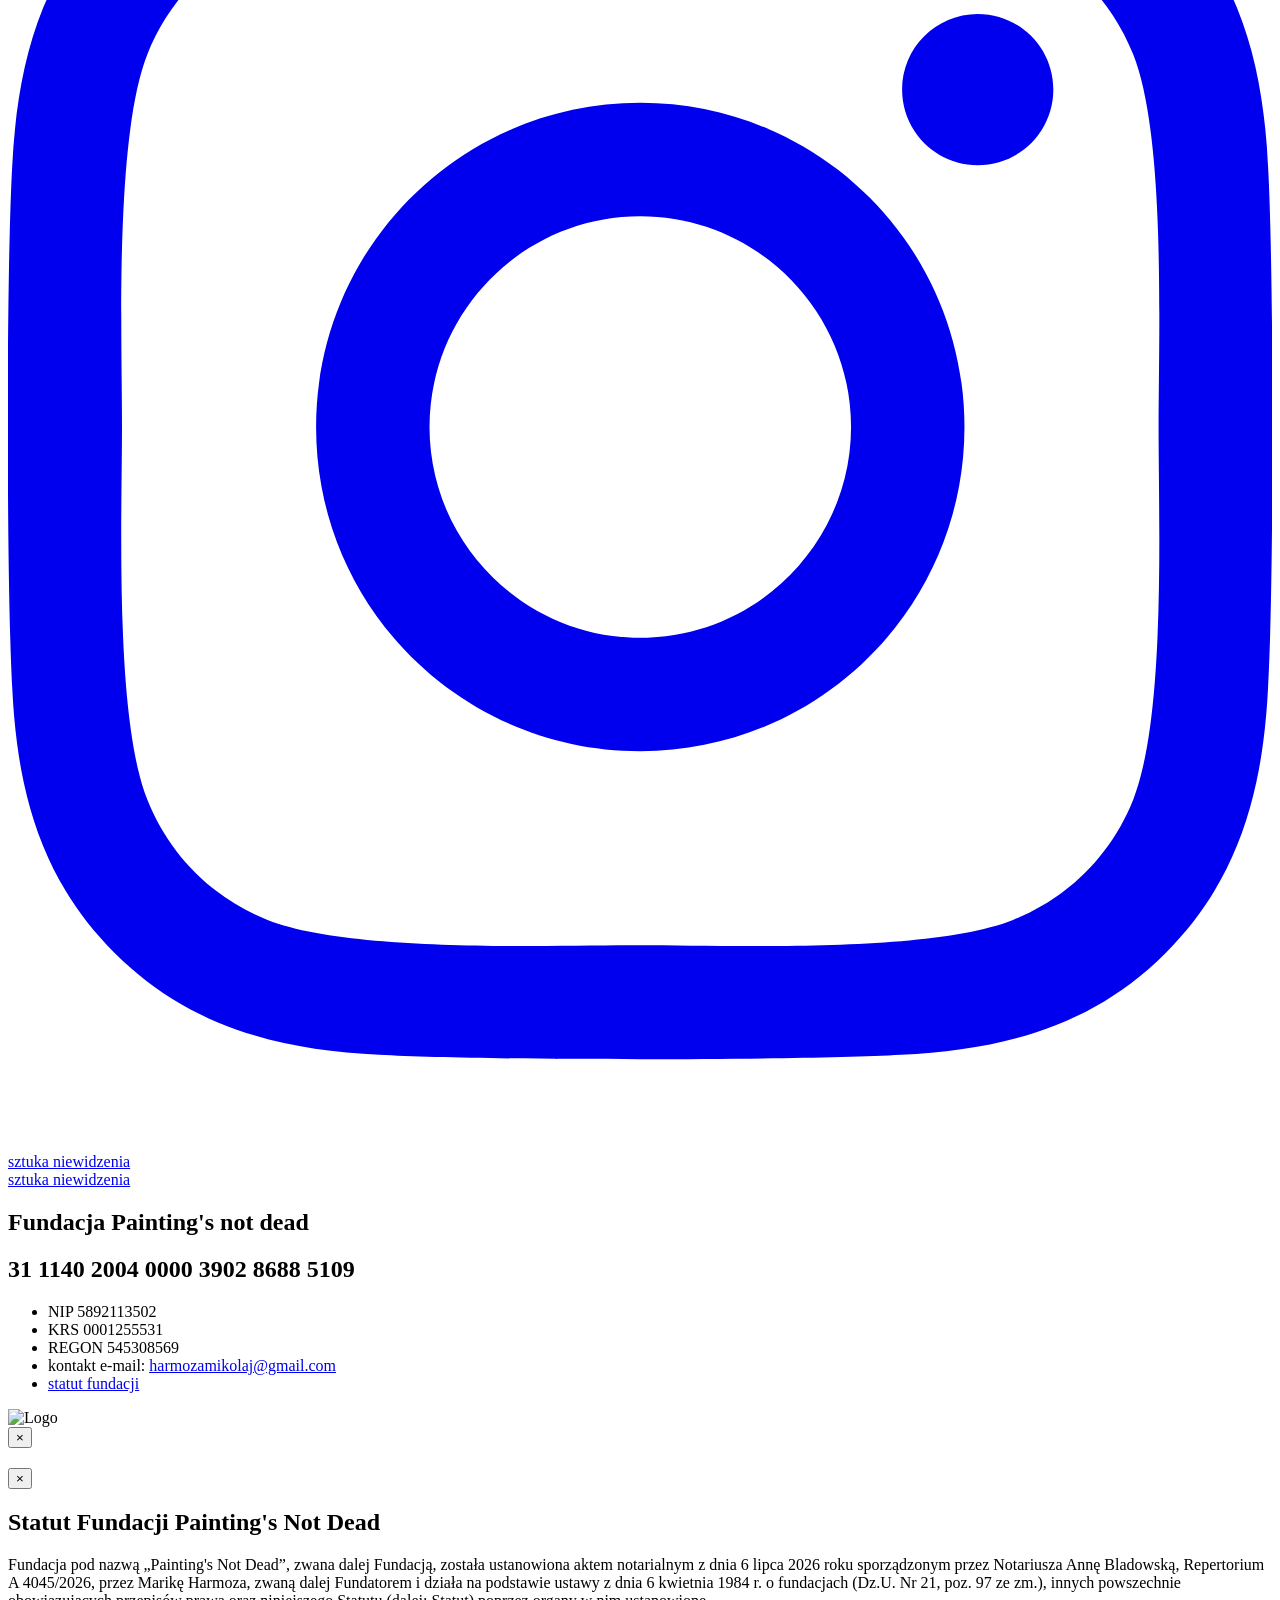
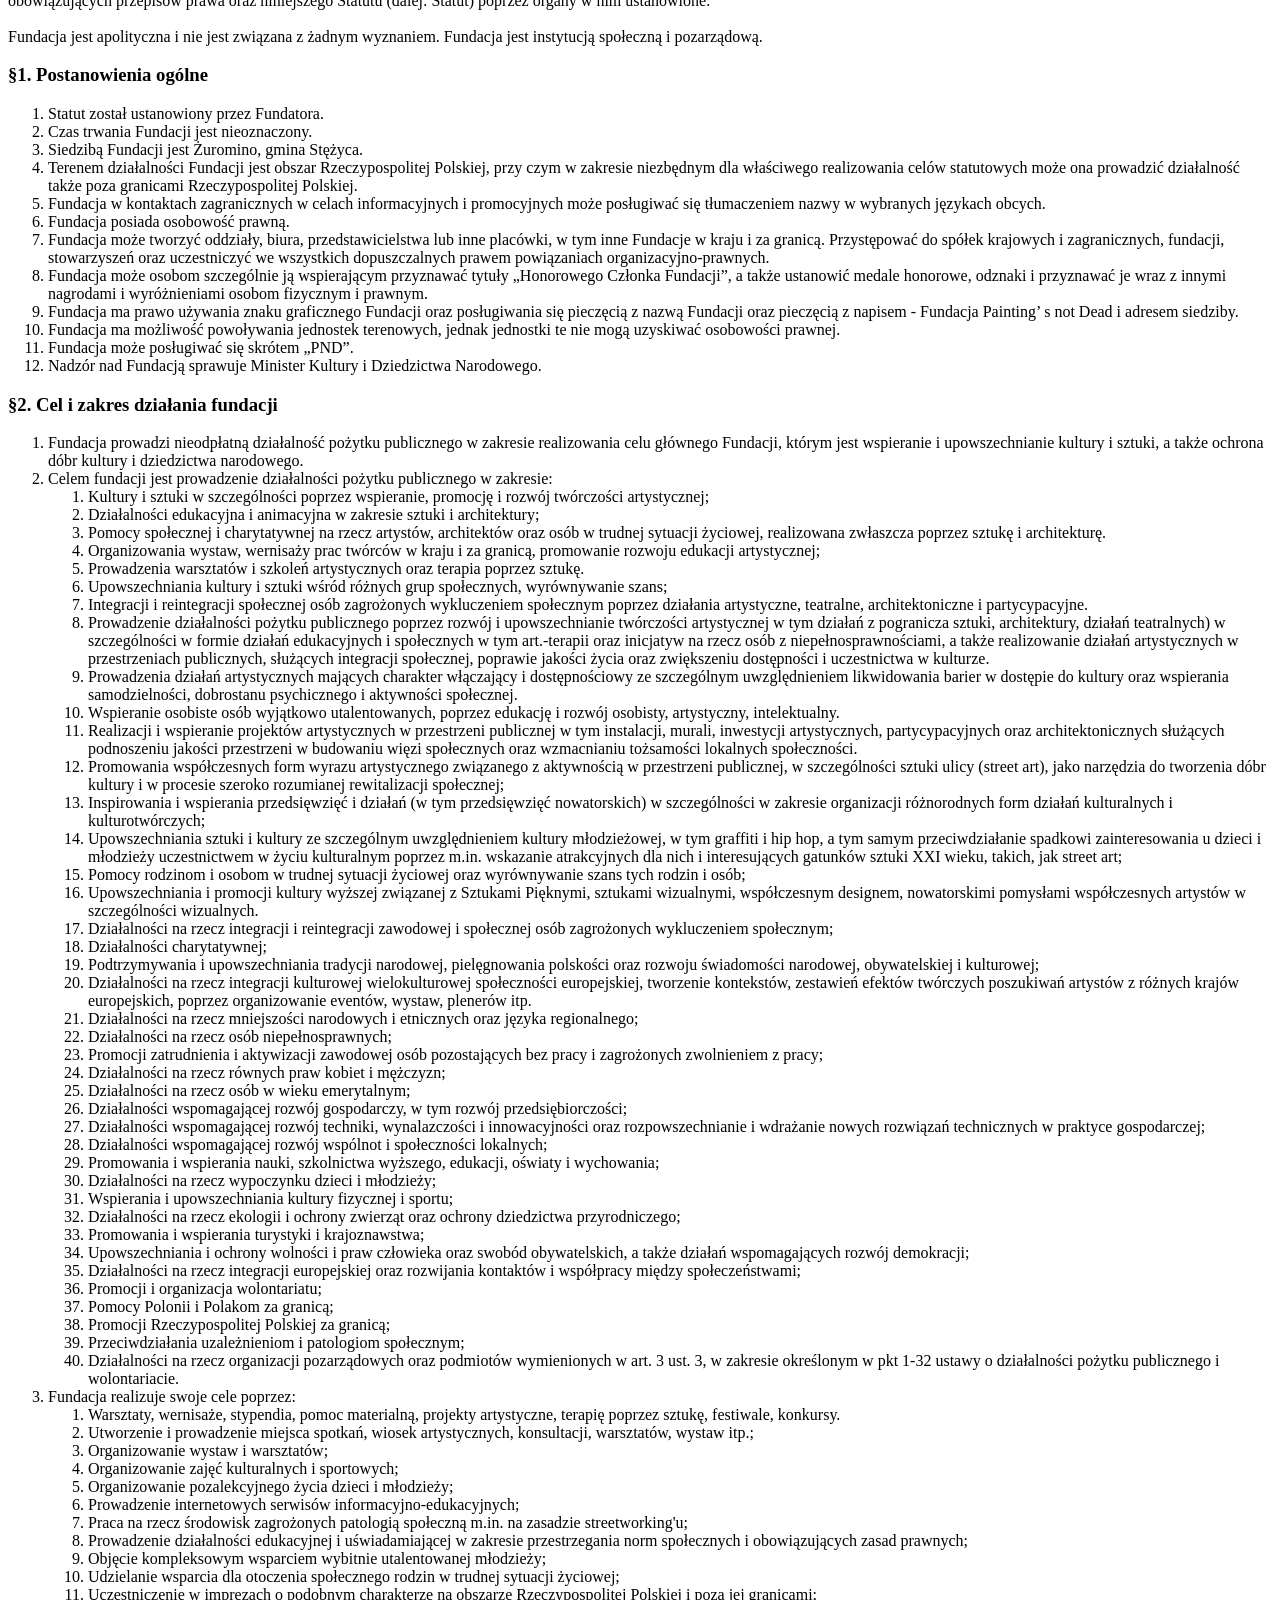
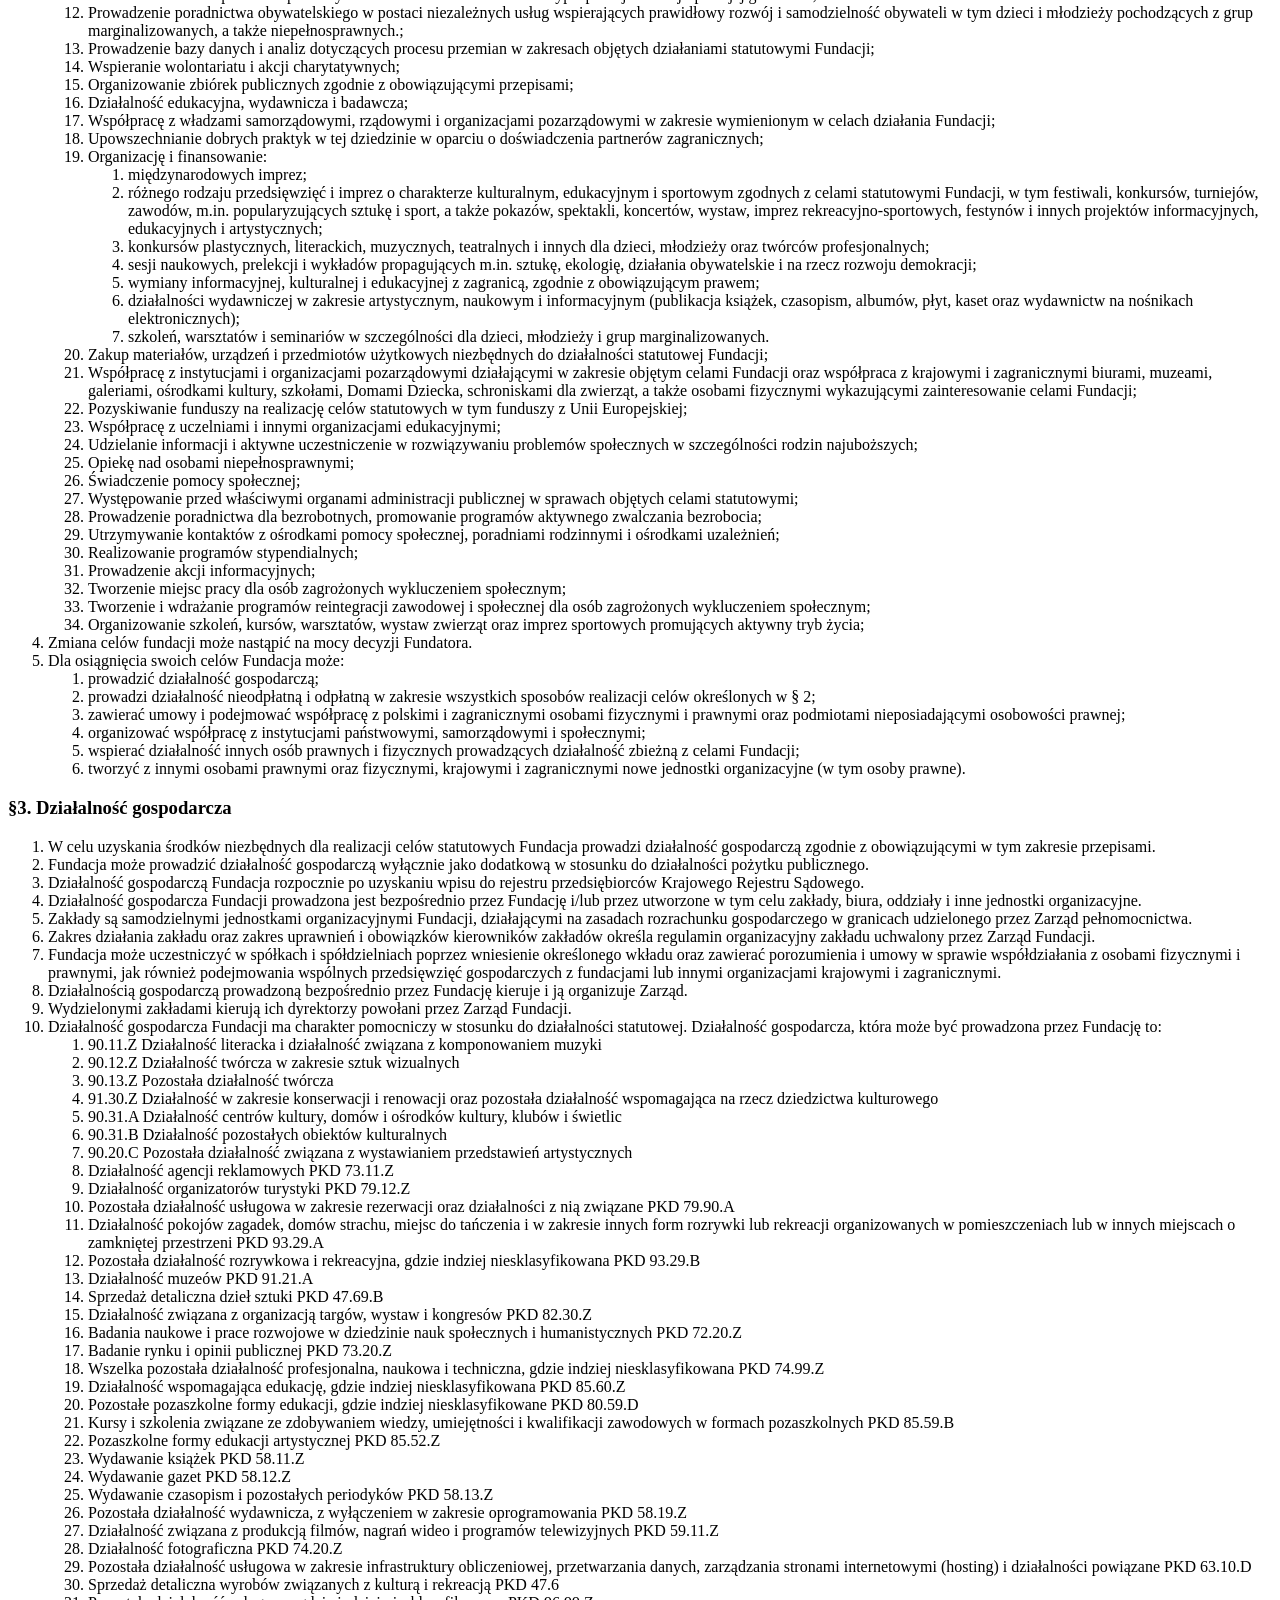
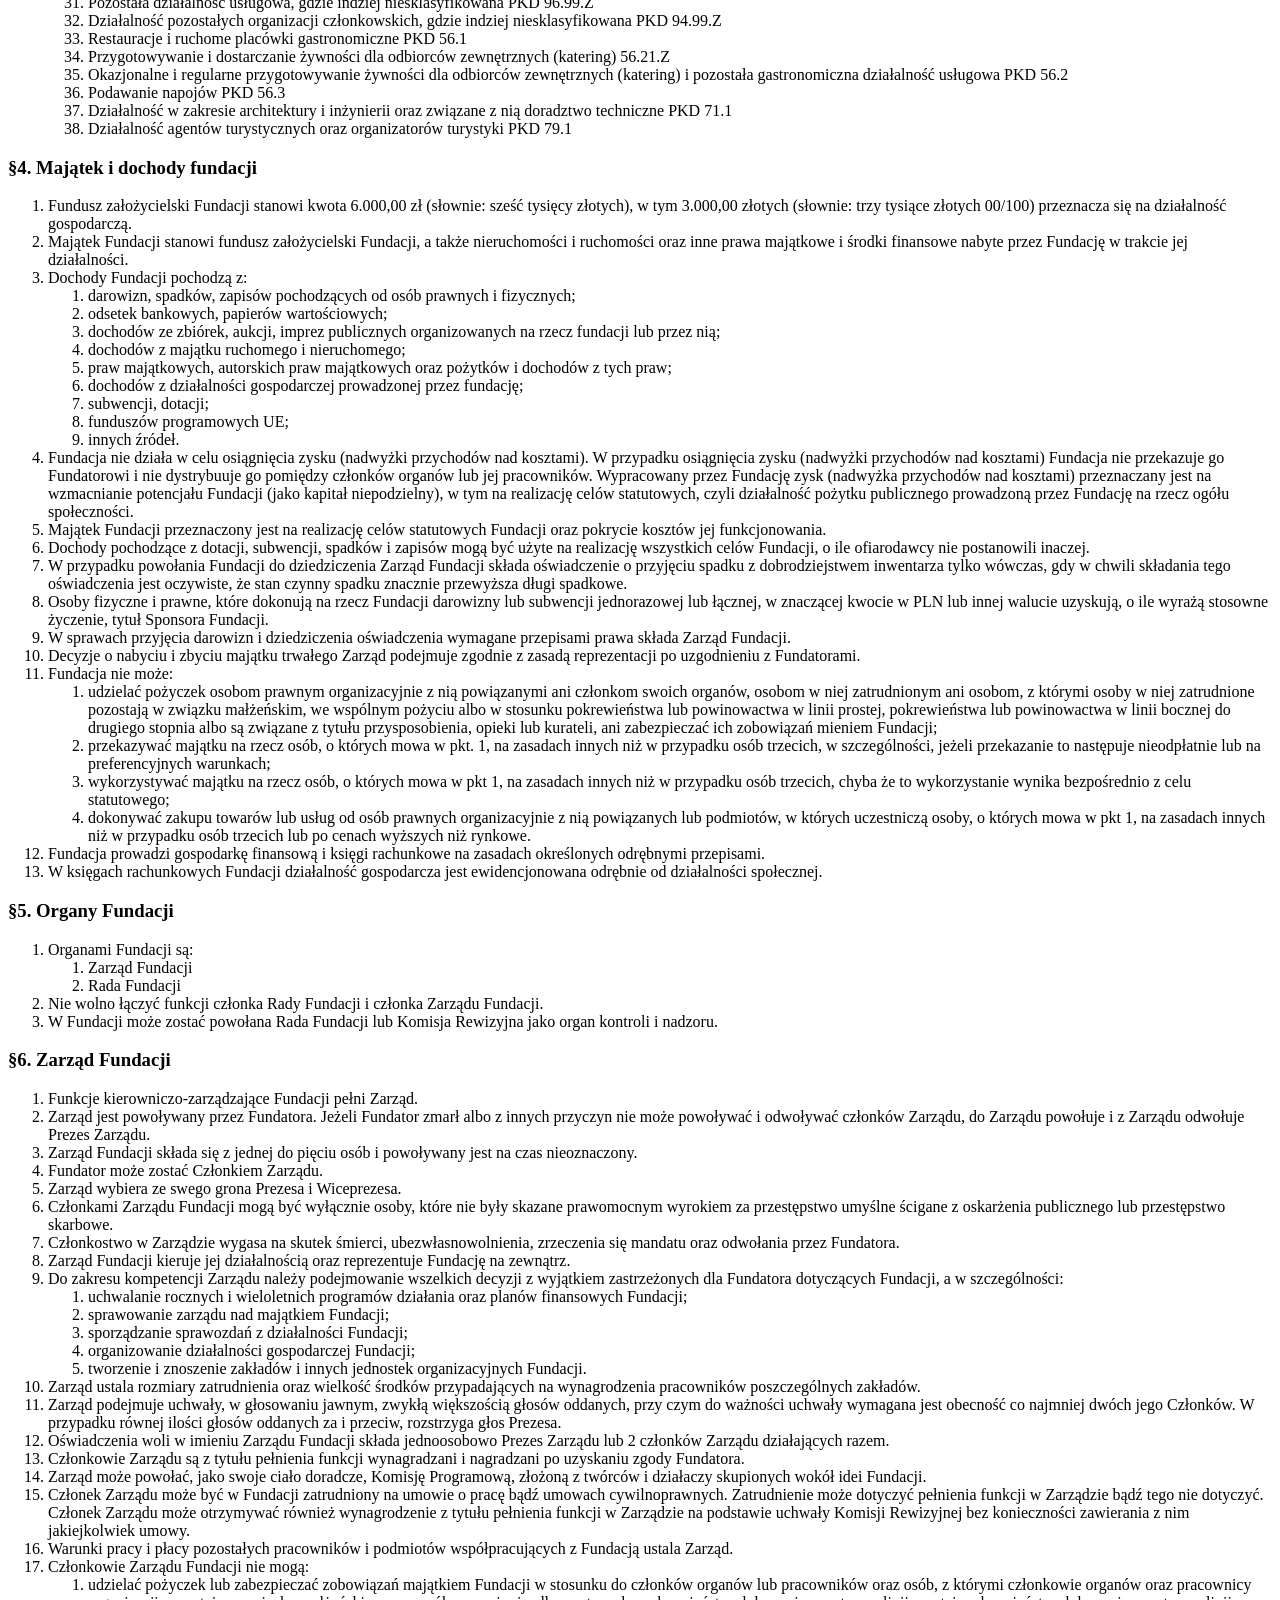
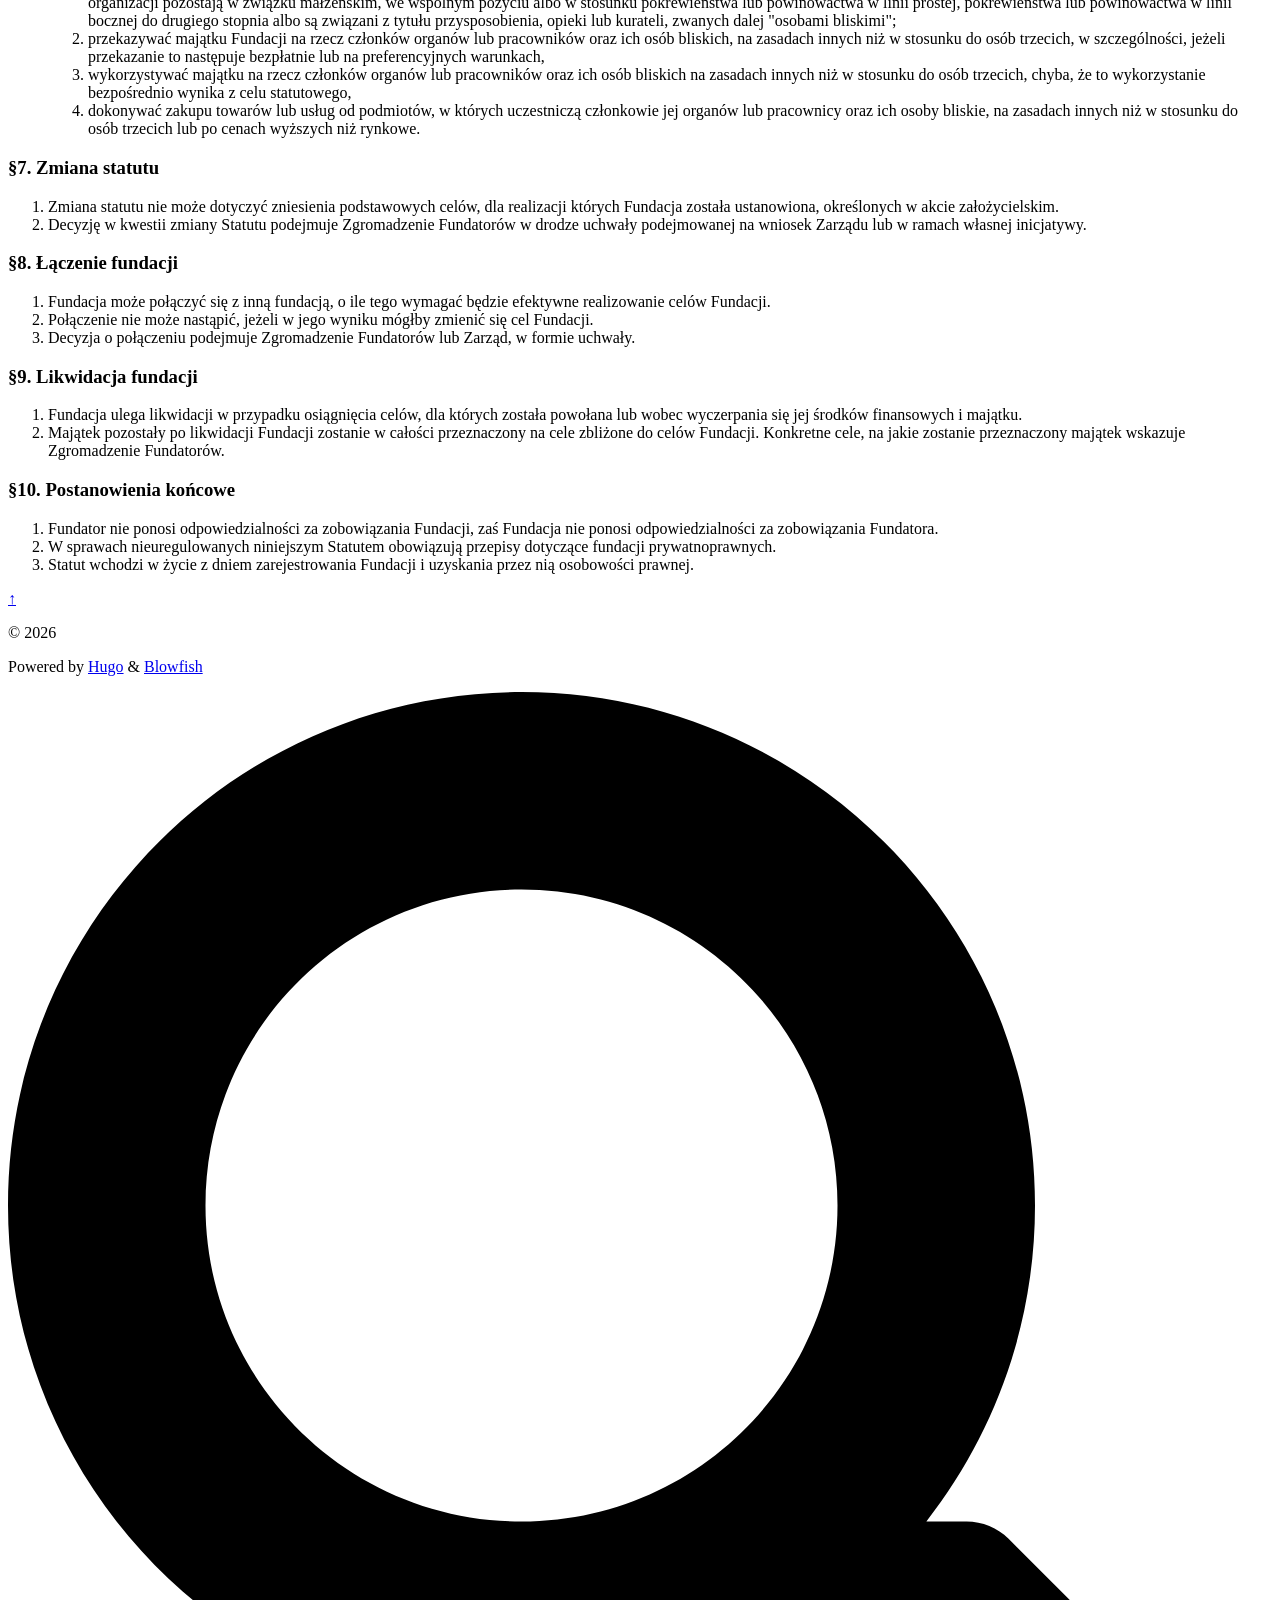
==== commit 48675b5f: "2026-08-19" ====
--- a/public/index.html
+++ b/public/index.html
@@ -3,9 +3,9 @@
   lang="pl-PL"
   dir="ltr"
   class="scroll-smooth"
-  data-default-appearance="light"
-  data-auto-appearance="true"><head>
-	<meta name="generator" content="Hugo 0.164.0"><script src="/livereload.js?mindelay=10&amp;v=2&amp;port=13541&amp;path=livereload" data-no-instant defer></script>
+  data-default-appearance="dark"
+  data-auto-appearance="false"><head>
+	<meta name="generator" content="Hugo 0.164.0"><script src="/livereload.js?mindelay=10&amp;v=2&amp;port=12110&amp;path=livereload" data-no-instant defer></script>
   <meta charset="utf-8">
   
     <meta http-equiv="content-language" content="pl-PL">
@@ -35,7 +35,7 @@
   
   
   
-  <link rel="canonical" href="http://localhost:13541/">
+  <link rel="canonical" href="http://localhost:12110/">
   
   
     
@@ -47,7 +47,7 @@
   
 
   
-  <meta property="og:url" content="http://localhost:13541/">
+  <meta property="og:url" content="http://localhost:12110/">
 	<meta property="og:site_name" content="Fundacja PND">
 	<meta property="og:title" content="Fundacja Painting&#39;s not dead">
 	<meta property="og:locale" content="pl_PL">
@@ -102,8 +102,8 @@
   <link
     type="text/css"
     rel="stylesheet"
-    href="/css/main.bundle.min.9322729502a620c3326083b44158665d403f2cb124f307028a176edbf69c3f665ebf87d9be6687af51f87181976ff7696cd4c15f76b3f895dc0c9b9cb3daa694.css"
-    integrity="sha512-kyJylQKmIMMyYIO0QVhmXUA/LLEk8wcCihdu2/acP2Zev4fZvmaHr1H4cYGXb/dpbNTBX3az&#43;JXcDJucs9qmlA==">
+    href="/css/main.bundle.min.8d2a8d2d7deb2e6f57f9c9077482e5b70d3be18db65f74bda232d6cf7ac013fccf351e84df15870b62ecdbf2d17e24932e063bd6fe009d95c3a83d9f9d4fe576.css"
+    integrity="sha512-jSqNLX3rLm9X&#43;ckHdILltw074Y22X3S9ojLWz3rAE/zPNR6E3xWHC2Ls2/LRfiSTLgY71v4AnZXDqD2fnU/ldg==">
 
   
   
@@ -212,11 +212,11 @@
   {
     "@context": "https://schema.org",
     "@type": "WebSite",
-    "@id": "http://localhost:13541/",
+    "@id": "http://localhost:12110/",
     "name": "Fundacja PND",
     
     "inLanguage": "pl-PL",
-    "url": "http://localhost:13541/",
+    "url": "http://localhost:12110/",
     
     "publisher" : {
       "@type": "Person",
@@ -279,6 +279,144 @@
   <div class="flex items-center ms-auto">
     <div class="hidden md:flex">
       <nav class="flex items-center gap-x-5 h-12">
+  
+    
+      
+  
+    <a
+      href=""
+      
+      class="flex items-center bf-icon-color-hover"
+      aria-label="aktualności"
+      title="">
+      
+      
+        <span class="text-base font-medium break-normal">
+          aktualności
+        </span>
+      
+    </a>
+  
+
+    
+      
+  
+    <a
+      href=""
+      
+      class="flex items-center bf-icon-color-hover"
+      aria-label="dorobek"
+      title="">
+      
+      
+        <span class="text-base font-medium break-normal">
+          dorobek
+        </span>
+      
+    </a>
+  
+
+    
+      
+  
+    <a
+      href=""
+      
+      class="flex items-center bf-icon-color-hover"
+      aria-label="o nas"
+      title="">
+      
+      
+        <span class="text-base font-medium break-normal">
+          o nas
+        </span>
+      
+    </a>
+  
+
+    
+      
+  
+    <a
+      href="https://sklep.harmoza.pl/"
+      
+        target="_blank"
+      
+      class="flex items-center bf-icon-color-hover"
+      aria-label="sklep"
+      title="">
+      
+      
+        <span class="text-base font-medium break-normal">
+          sklep
+        </span>
+      
+    </a>
+  
+
+    
+      
+  
+    <a
+      href="#statute"
+      
+      class="flex items-center bf-icon-color-hover"
+      aria-label="statut"
+      title="">
+      
+      
+        <span class="text-base font-medium break-normal">
+          statut
+        </span>
+      
+    </a>
+  
+
+    
+      
+  
+    <a
+      href="https://www.facebook.com/profile.php?id=100001093936988"
+      
+        target="_blank"
+      
+      class="flex items-center bf-icon-color-hover"
+      aria-label="facebook"
+      title="">
+      
+        <span >
+          <span class="relative block icon"><svg xmlns="http://www.w3.org/2000/svg" viewBox="0 0 512 512"><path fill="currentColor" d="M504 256C504 119 393 8 256 8S8 119 8 256c0 123.78 90.69 226.38 209.25 245V327.69h-63V256h63v-54.64c0-62.15 37-96.48 93.67-96.48 27.14 0 55.52 4.84 55.52 4.84v61h-31.28c-30.8 0-40.41 19.12-40.41 38.73V256h68.78l-11 71.69h-57.78V501C413.31 482.38 504 379.78 504 256z"/></svg>
+</span>
+        </span>
+      
+      
+    </a>
+  
+
+    
+      
+  
+    <a
+      href="..."
+      
+      class="flex items-center bf-icon-color-hover"
+      aria-label=" "
+      title="">
+      
+        <span class="mr-1">
+          <span class="relative block icon"><svg xmlns="http://www.w3.org/2000/svg" viewBox="0 0 448 512"><path fill="currentColor" d="M224.1 141c-63.6 0-114.9 51.3-114.9 114.9s51.3 114.9 114.9 114.9S339 319.5 339 255.9 287.7 141 224.1 141zm0 189.6c-41.1 0-74.7-33.5-74.7-74.7s33.5-74.7 74.7-74.7 74.7 33.5 74.7 74.7-33.6 74.7-74.7 74.7zm146.4-194.3c0 14.9-12 26.8-26.8 26.8-14.9 0-26.8-12-26.8-26.8s12-26.8 26.8-26.8 26.8 12 26.8 26.8zm76.1 27.2c-1.7-35.9-9.9-67.7-36.2-93.9-26.2-26.2-58-34.4-93.9-36.2-37-2.1-147.9-2.1-184.9 0-35.8 1.7-67.6 9.9-93.9 36.1s-34.4 58-36.2 93.9c-2.1 37-2.1 147.9 0 184.9 1.7 35.9 9.9 67.7 36.2 93.9s58 34.4 93.9 36.2c37 2.1 147.9 2.1 184.9 0 35.9-1.7 67.7-9.9 93.9-36.2 26.2-26.2 34.4-58 36.2-93.9 2.1-37 2.1-147.8 0-184.8zM398.8 388c-7.8 19.6-22.9 34.7-42.6 42.6-29.5 11.7-99.5 9-132.1 9s-102.7 2.6-132.1-9c-19.6-7.8-34.7-22.9-42.6-42.6-11.7-29.5-9-99.5-9-132.1s-2.6-102.7 9-132.1c7.8-19.6 22.9-34.7 42.6-42.6 29.5-11.7 99.5-9 132.1-9s102.7-2.6 132.1 9c19.6 7.8 34.7 22.9 42.6 42.6 11.7 29.5 9 99.5 9 132.1s2.7 102.7-9 132.1z"/></svg>
+</span>
+        </span>
+      
+      
+        <span class="text-base font-medium break-normal">
+          
+        </span>
+      
+    </a>
+  
+
+    
   
 
   
@@ -352,6 +490,182 @@
   
 
   
+    <input type="checkbox" id="mobile-menu-toggle" autocomplete="off" class="hidden peer">
+    <label for="mobile-menu-toggle" class="flex items-center justify-center cursor-pointer bf-icon-color-hover">
+      <span class="relative block icon"><svg xmlns="http://www.w3.org/2000/svg" viewBox="0 0 448 512"><path fill="currentColor" d="M0 96C0 78.33 14.33 64 32 64H416C433.7 64 448 78.33 448 96C448 113.7 433.7 128 416 128H32C14.33 128 0 113.7 0 96zM0 256C0 238.3 14.33 224 32 224H416C433.7 224 448 238.3 448 256C448 273.7 433.7 288 416 288H32C14.33 288 0 273.7 0 256zM416 448H32C14.33 448 0 433.7 0 416C0 398.3 14.33 384 32 384H416C433.7 384 448 398.3 448 416C448 433.7 433.7 448 416 448z"/></svg>
+</span>
+    </label>
+
+    <div
+      role="dialog"
+      aria-modal="true"
+      style="scrollbar-gutter: stable;"
+      class="fixed inset-0 z-50 invisible overflow-y-auto px-6 py-20 opacity-0 transition-[opacity,visibility] duration-300 peer-checked:visible peer-checked:opacity-100 bg-neutral-50/97 dark:bg-neutral-900/99
+      bf-scrollbar">
+      <label
+        for="mobile-menu-toggle"
+        class="fixed end-8 top-5 flex items-center justify-center z-50 h-12 w-12 cursor-pointer select-none rounded-full bf-icon-color-hover border bf-border-color bf-border-color-hover bg-neutral-50 dark:bg-neutral-900">
+        <span class="relative block icon"><svg xmlns="http://www.w3.org/2000/svg" viewBox="0 0 320 512"><path fill="currentColor" d="M310.6 361.4c12.5 12.5 12.5 32.75 0 45.25C304.4 412.9 296.2 416 288 416s-16.38-3.125-22.62-9.375L160 301.3L54.63 406.6C48.38 412.9 40.19 416 32 416S15.63 412.9 9.375 406.6c-12.5-12.5-12.5-32.75 0-45.25l105.4-105.4L9.375 150.6c-12.5-12.5-12.5-32.75 0-45.25s32.75-12.5 45.25 0L160 210.8l105.4-105.4c12.5-12.5 32.75-12.5 45.25 0s12.5 32.75 0 45.25l-105.4 105.4L310.6 361.4z"/></svg>
+</span>
+      </label>
+      <nav class="mx-auto max-w-md space-y-6">
+        
+  
+    
+    <div class="px-2">
+      <a
+        href=""
+        aria-label="aktualności"
+        
+        class="flex items-center gap-4 group bf-icon-color-hover text-neutral-700 dark:text-neutral-200">
+        
+        <span title="" class="text-2xl font-bold tracking-tight">
+          aktualności
+        </span>
+        
+      </a>
+
+      
+    </div>
+  
+    
+    <div class="px-2">
+      <a
+        href=""
+        aria-label="dorobek"
+        
+        class="flex items-center gap-4 group bf-icon-color-hover text-neutral-700 dark:text-neutral-200">
+        
+        <span title="" class="text-2xl font-bold tracking-tight">
+          dorobek
+        </span>
+        
+      </a>
+
+      
+    </div>
+  
+    
+    <div class="px-2">
+      <a
+        href=""
+        aria-label="o nas"
+        
+        class="flex items-center gap-4 group bf-icon-color-hover text-neutral-700 dark:text-neutral-200">
+        
+        <span title="" class="text-2xl font-bold tracking-tight">
+          o nas
+        </span>
+        
+      </a>
+
+      
+    </div>
+  
+    
+    <div class="px-2">
+      <a
+        href="https://sklep.harmoza.pl/"
+        aria-label="sklep"
+        
+          target="_blank"
+        
+        class="flex items-center gap-4 group bf-icon-color-hover text-neutral-700 dark:text-neutral-200">
+        
+        <span title="" class="text-2xl font-bold tracking-tight">
+          sklep
+        </span>
+        
+      </a>
+
+      
+    </div>
+  
+    
+    <div class="px-2">
+      <a
+        href="#statute"
+        aria-label="statut"
+        
+        class="flex items-center gap-4 group bf-icon-color-hover text-neutral-700 dark:text-neutral-200">
+        
+        <span title="" class="text-2xl font-bold tracking-tight">
+          statut
+        </span>
+        
+      </a>
+
+      
+    </div>
+  
+    
+    <div class="px-2">
+      <a
+        href="https://www.facebook.com/profile.php?id=100001093936988"
+        aria-label="facebook"
+        
+          target="_blank"
+        
+        class="flex items-center gap-4 group bf-icon-color-hover text-neutral-700 dark:text-neutral-200">
+        
+          <span class="flex items-center justify-center h-8 w-8 text-2xl">
+            <span class="relative block icon"><svg xmlns="http://www.w3.org/2000/svg" viewBox="0 0 512 512"><path fill="currentColor" d="M504 256C504 119 393 8 256 8S8 119 8 256c0 123.78 90.69 226.38 209.25 245V327.69h-63V256h63v-54.64c0-62.15 37-96.48 93.67-96.48 27.14 0 55.52 4.84 55.52 4.84v61h-31.28c-30.8 0-40.41 19.12-40.41 38.73V256h68.78l-11 71.69h-57.78V501C413.31 482.38 504 379.78 504 256z"/></svg>
+</span>
+          </span>
+        
+        <span title="" class="text-2xl font-bold tracking-tight">
+          
+        </span>
+        
+      </a>
+
+      
+    </div>
+  
+    
+    <div class="px-2">
+      <a
+        href="..."
+        aria-label=" "
+        
+        class="flex items-center gap-4 group bf-icon-color-hover text-neutral-700 dark:text-neutral-200">
+        
+          <span class="flex items-center justify-center h-8 w-8 text-2xl">
+            <span class="relative block icon"><svg xmlns="http://www.w3.org/2000/svg" viewBox="0 0 448 512"><path fill="currentColor" d="M224.1 141c-63.6 0-114.9 51.3-114.9 114.9s51.3 114.9 114.9 114.9S339 319.5 339 255.9 287.7 141 224.1 141zm0 189.6c-41.1 0-74.7-33.5-74.7-74.7s33.5-74.7 74.7-74.7 74.7 33.5 74.7 74.7-33.6 74.7-74.7 74.7zm146.4-194.3c0 14.9-12 26.8-26.8 26.8-14.9 0-26.8-12-26.8-26.8s12-26.8 26.8-26.8 26.8 12 26.8 26.8zm76.1 27.2c-1.7-35.9-9.9-67.7-36.2-93.9-26.2-26.2-58-34.4-93.9-36.2-37-2.1-147.9-2.1-184.9 0-35.8 1.7-67.6 9.9-93.9 36.1s-34.4 58-36.2 93.9c-2.1 37-2.1 147.9 0 184.9 1.7 35.9 9.9 67.7 36.2 93.9s58 34.4 93.9 36.2c37 2.1 147.9 2.1 184.9 0 35.9-1.7 67.7-9.9 93.9-36.2 26.2-26.2 34.4-58 36.2-93.9 2.1-37 2.1-147.8 0-184.8zM398.8 388c-7.8 19.6-22.9 34.7-42.6 42.6-29.5 11.7-99.5 9-132.1 9s-102.7 2.6-132.1-9c-19.6-7.8-34.7-22.9-42.6-42.6-11.7-29.5-9-99.5-9-132.1s-2.6-102.7 9-132.1c7.8-19.6 22.9-34.7 42.6-42.6 29.5-11.7 99.5-9 132.1-9s102.7-2.6 132.1 9c19.6 7.8 34.7 22.9 42.6 42.6 11.7 29.5 9 99.5 9 132.1s2.7 102.7-9 132.1z"/></svg>
+</span>
+          </span>
+        
+        <span title="" class="text-2xl font-bold tracking-tight">
+          
+        </span>
+        
+      </a>
+
+      
+    </div>
+  
+
+        
+  
+    <div class="flex flex-wrap gap-4 mt-8 pt-8 border-t bf-border-color">
+      
+        <a
+          href="https://mikolaj.harmoza.pl/sztuka-niewidzenia/"
+          aria-label="sztuka niewidzenia"
+          class="inline-flex items-center gap-2 px-2 py-2 bf-icon-color-hover rounded-full text-sm">
+          
+          <span title="">sztuka niewidzenia</span>
+        </a>
+      
+    </div>
+  
+
+        
+  
+
+      </nav>
+    </div>
+  
 </div>
 
 
@@ -365,6 +679,25 @@
 </div>
 
 
+  <div
+    class="main-menu flex pb-3 flex-col items-end justify-between md:justify-start space-x-3 ">
+    <div class="hidden md:flex items-center space-x-5">
+      
+        <a
+          href="https://mikolaj.harmoza.pl/sztuka-niewidzenia/"
+          
+            target="_blank"
+          
+          class="flex items-center bf-icon-color-hover">
+          
+          <span class="text-xs font-light" title="">
+            sztuka niewidzenia
+          </span>
+        </a>
+      
+    </div>
+  </div>
+
 
 
 
@@ -376,36 +709,40 @@
 <link rel="stylesheet" href="/css/custom.css">
 <div class="team-page">
 
-    <div class="team-logo">
-        
-
-        
-        <img src="/images/logo2.png" alt="Logo">
-        
-    </div>
+
 
     <section class="activity">
 
         <h2>Fundacja Painting's not dead</h2>
+        <h2>31 1140 2004 0000 3902 8688 5109</h2>
 
         <p>
         <ul>
             <li>NIP 5892113502</li>
             <li>KRS 0001255531</li>
             <li>REGON 545308569</li>
-            <li>31 1140 2004 0000 3902 8688 5109</li>
-            <li><a href="mailto:mikolajharmoza@w.pl">kontakt <u> e-mail</u></a></li>
+            
+            <li>kontakt e-mail: <a href="mailto:harmozamikolaj@gmail.com"><u>harmozamikolaj@gmail.com</u></a></li>
             <li><a href="#" id="open-statute"><u>statut fundacji</u></a></li>
         </ul>
         </p>
 
     </section>
 
-    
-
-
+    <div class="team-logo">
+        
+
+        
+        <img src="/images/logo2.png" alt="Logo">
+        
+    </div>
 
 </div>
+
+
+
+
+
 
 <div id="member-modal" class="member-modal">
     <div class="member-modal-content">
@@ -1091,6 +1428,11 @@
             });
         });
 
+        document.querySelector(".statute-menu-link")?.addEventListener("click", (event) => {
+            event.preventDefault();
+            statuteModal.classList.add("open");
+        })
+
         closeButton.addEventListener("click", () => {
             modal.classList.remove("open");
         });
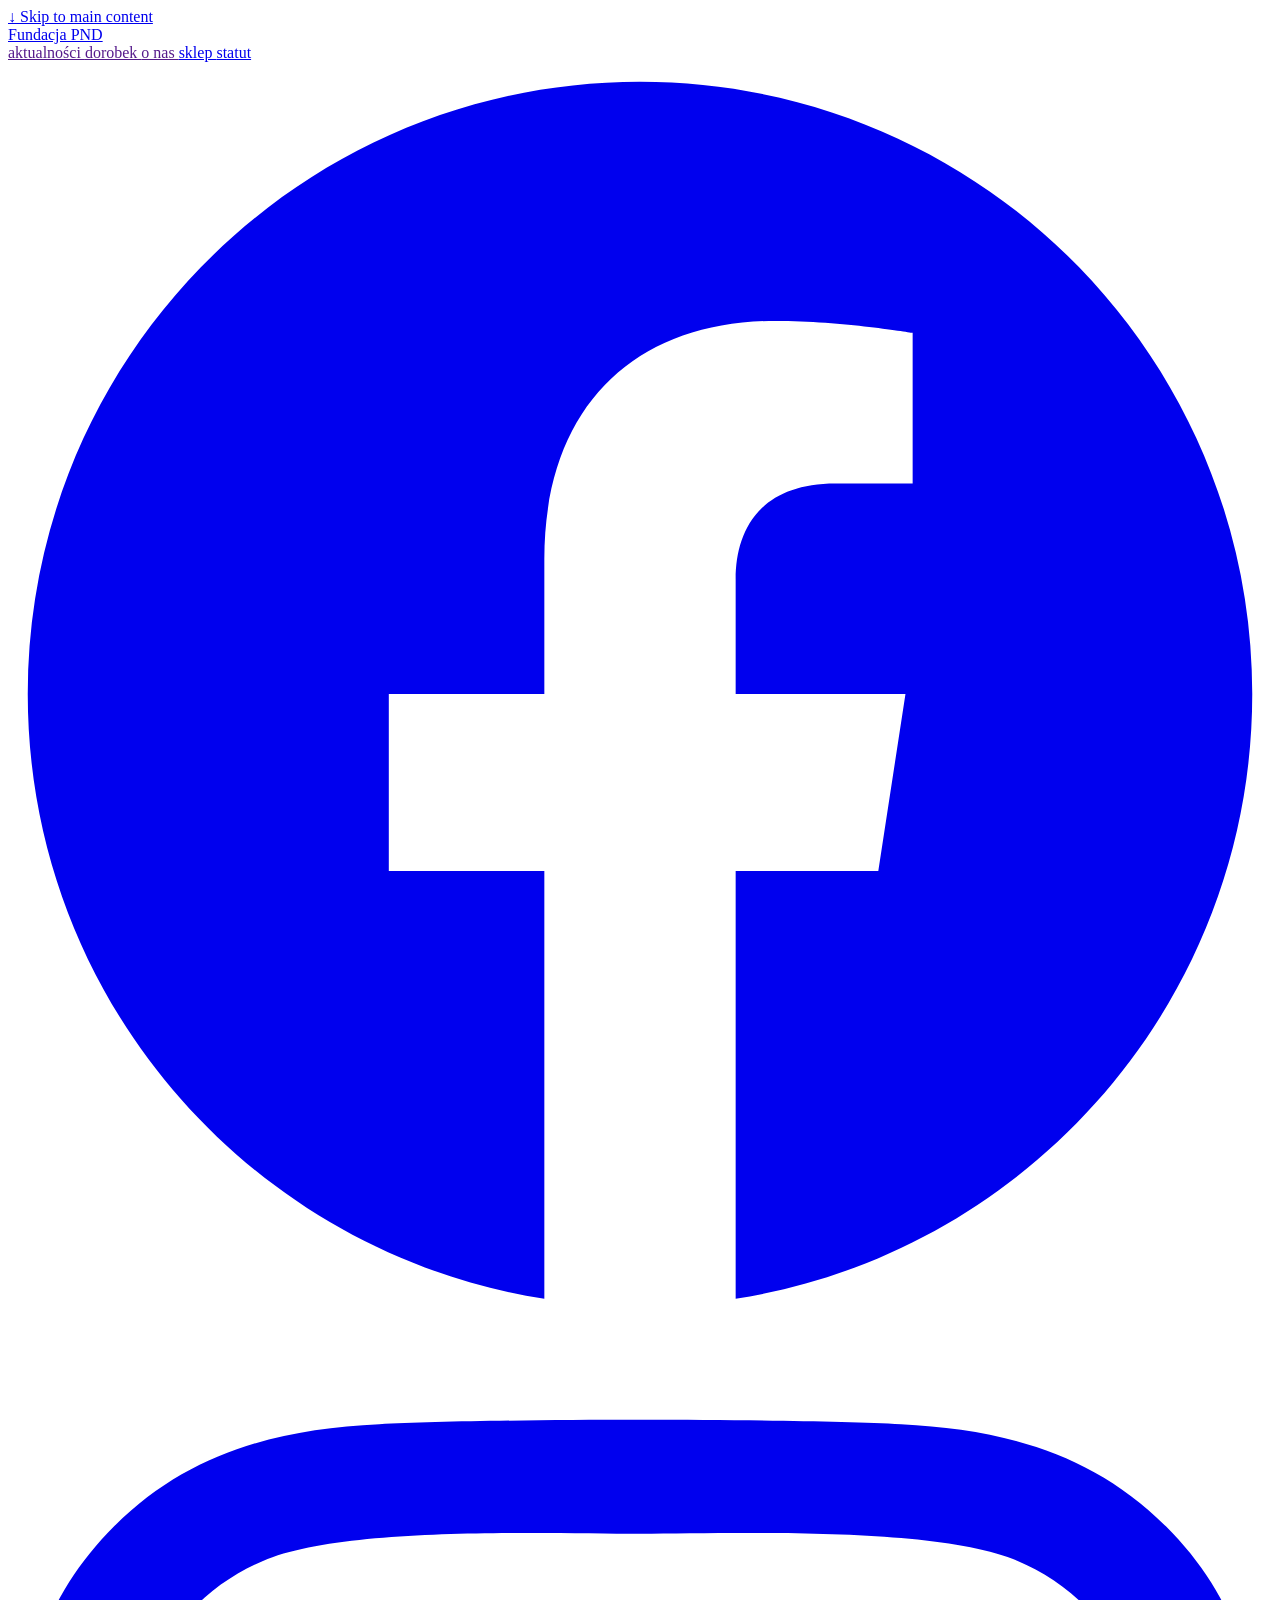
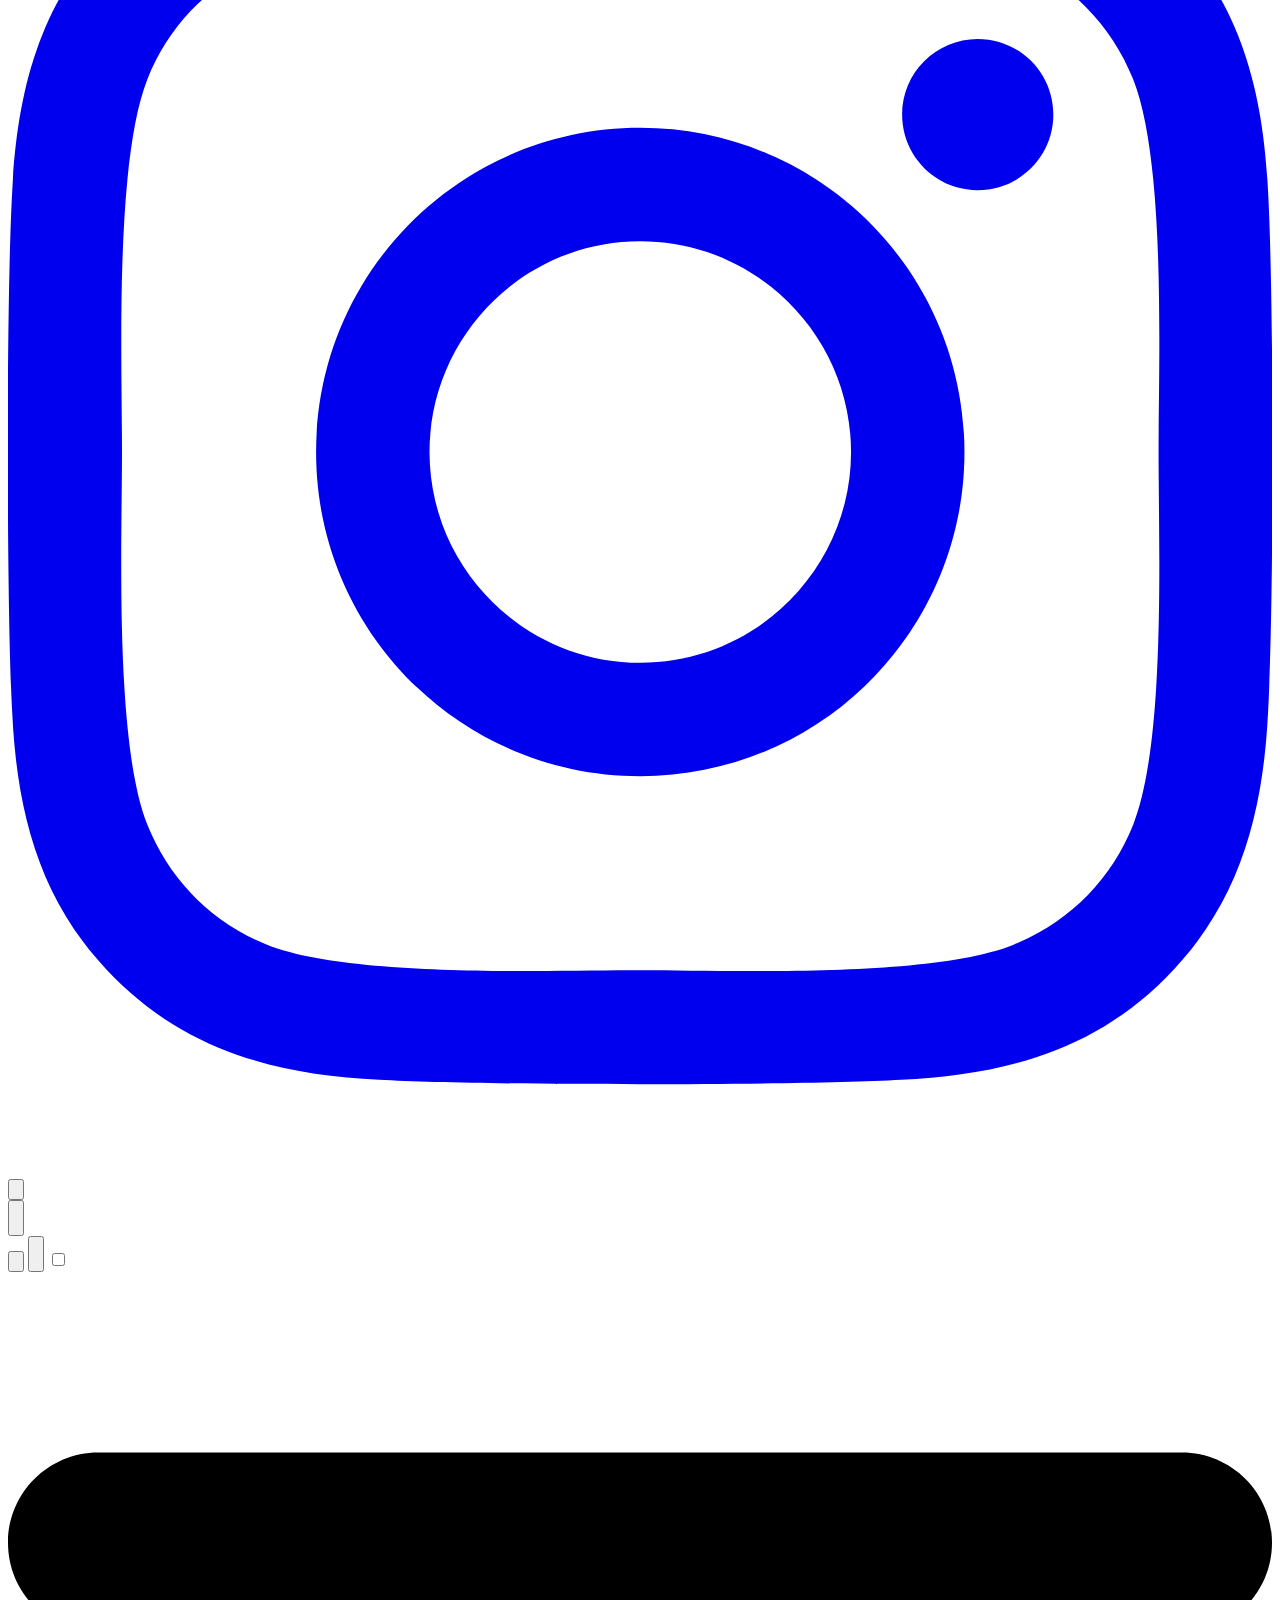
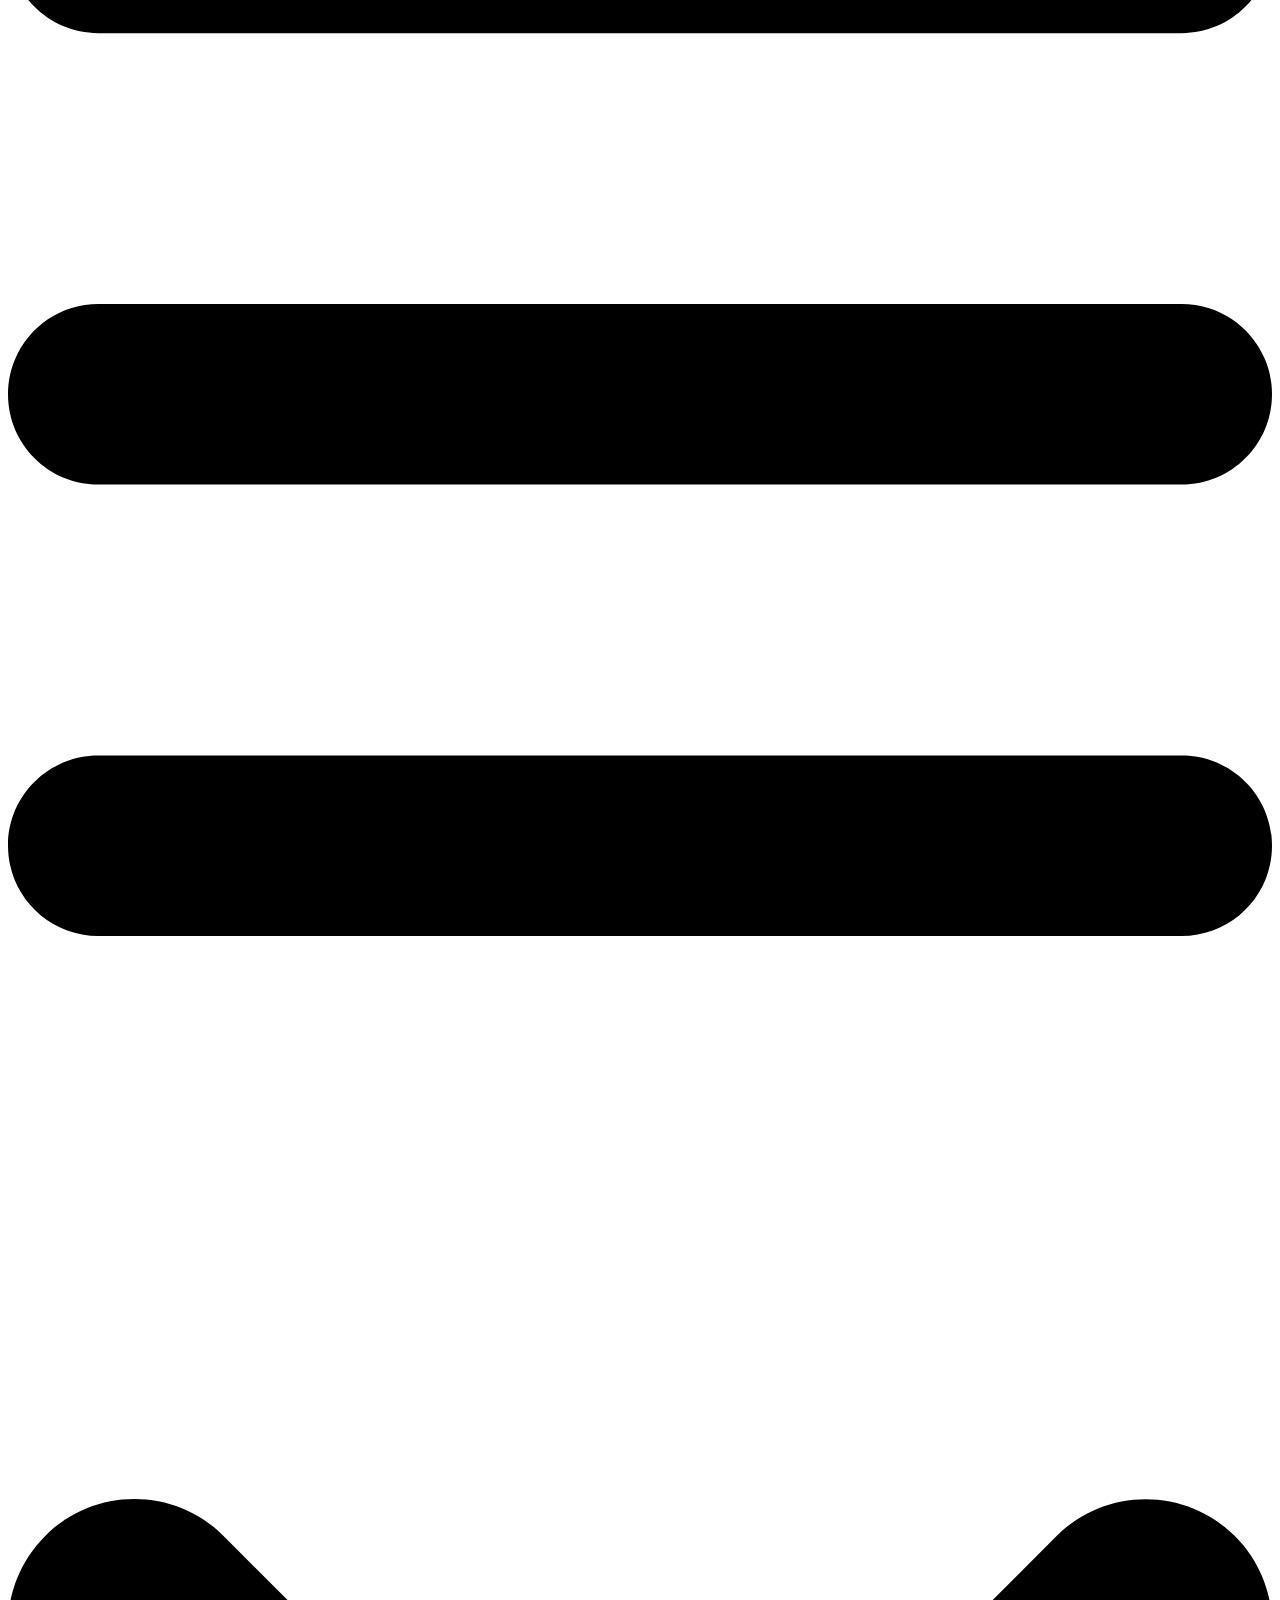
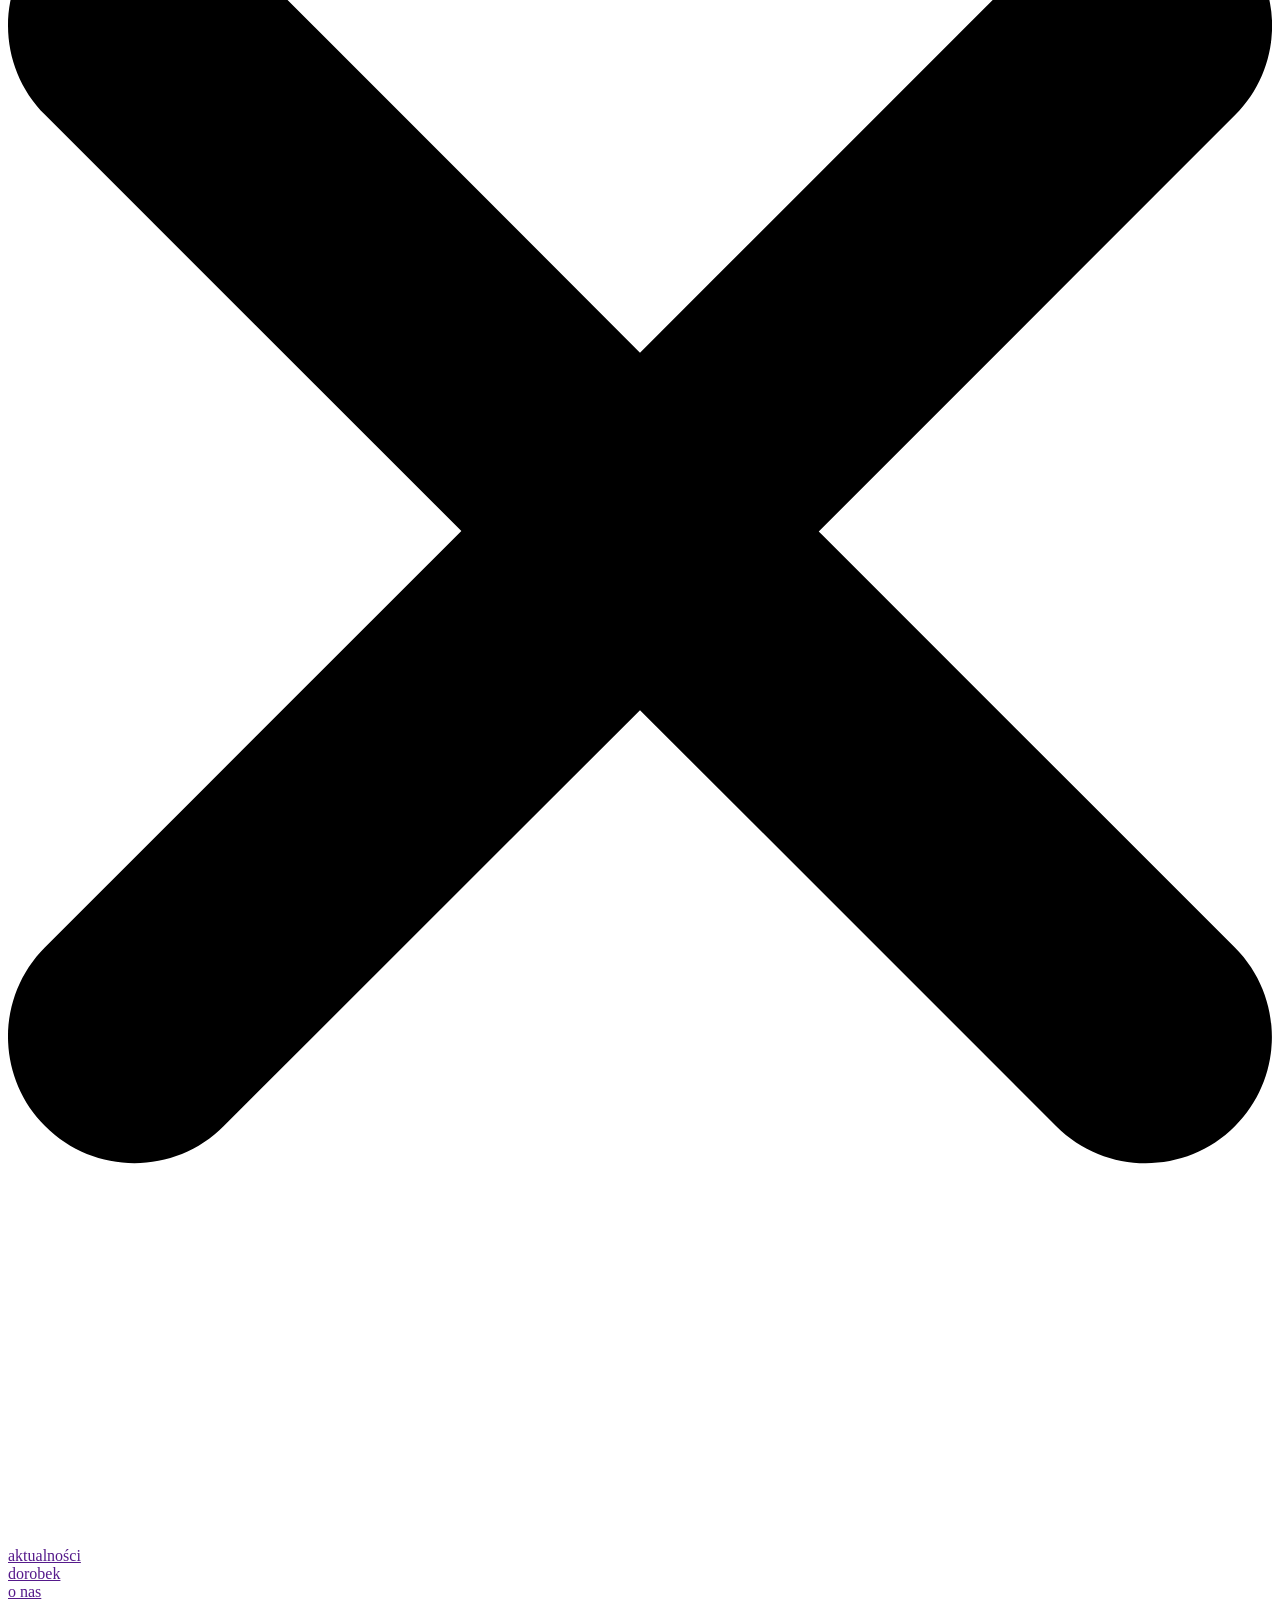
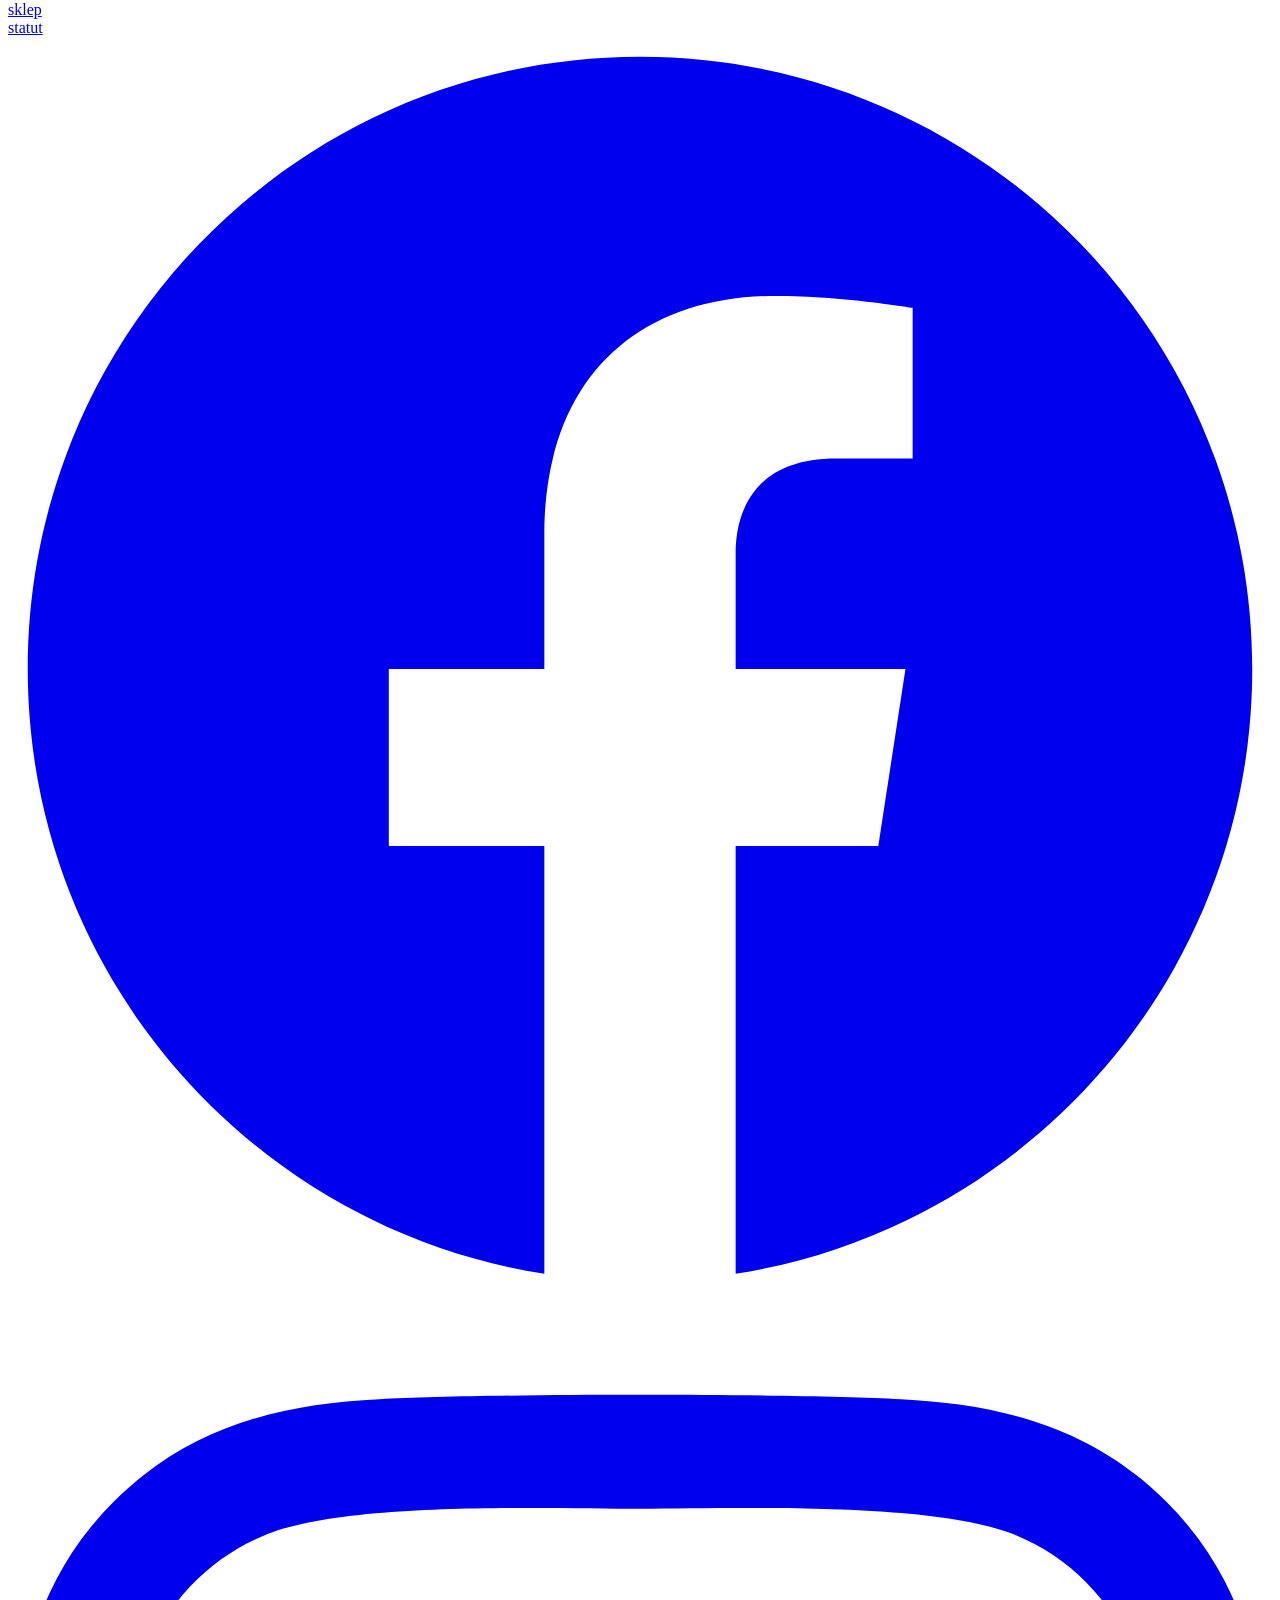
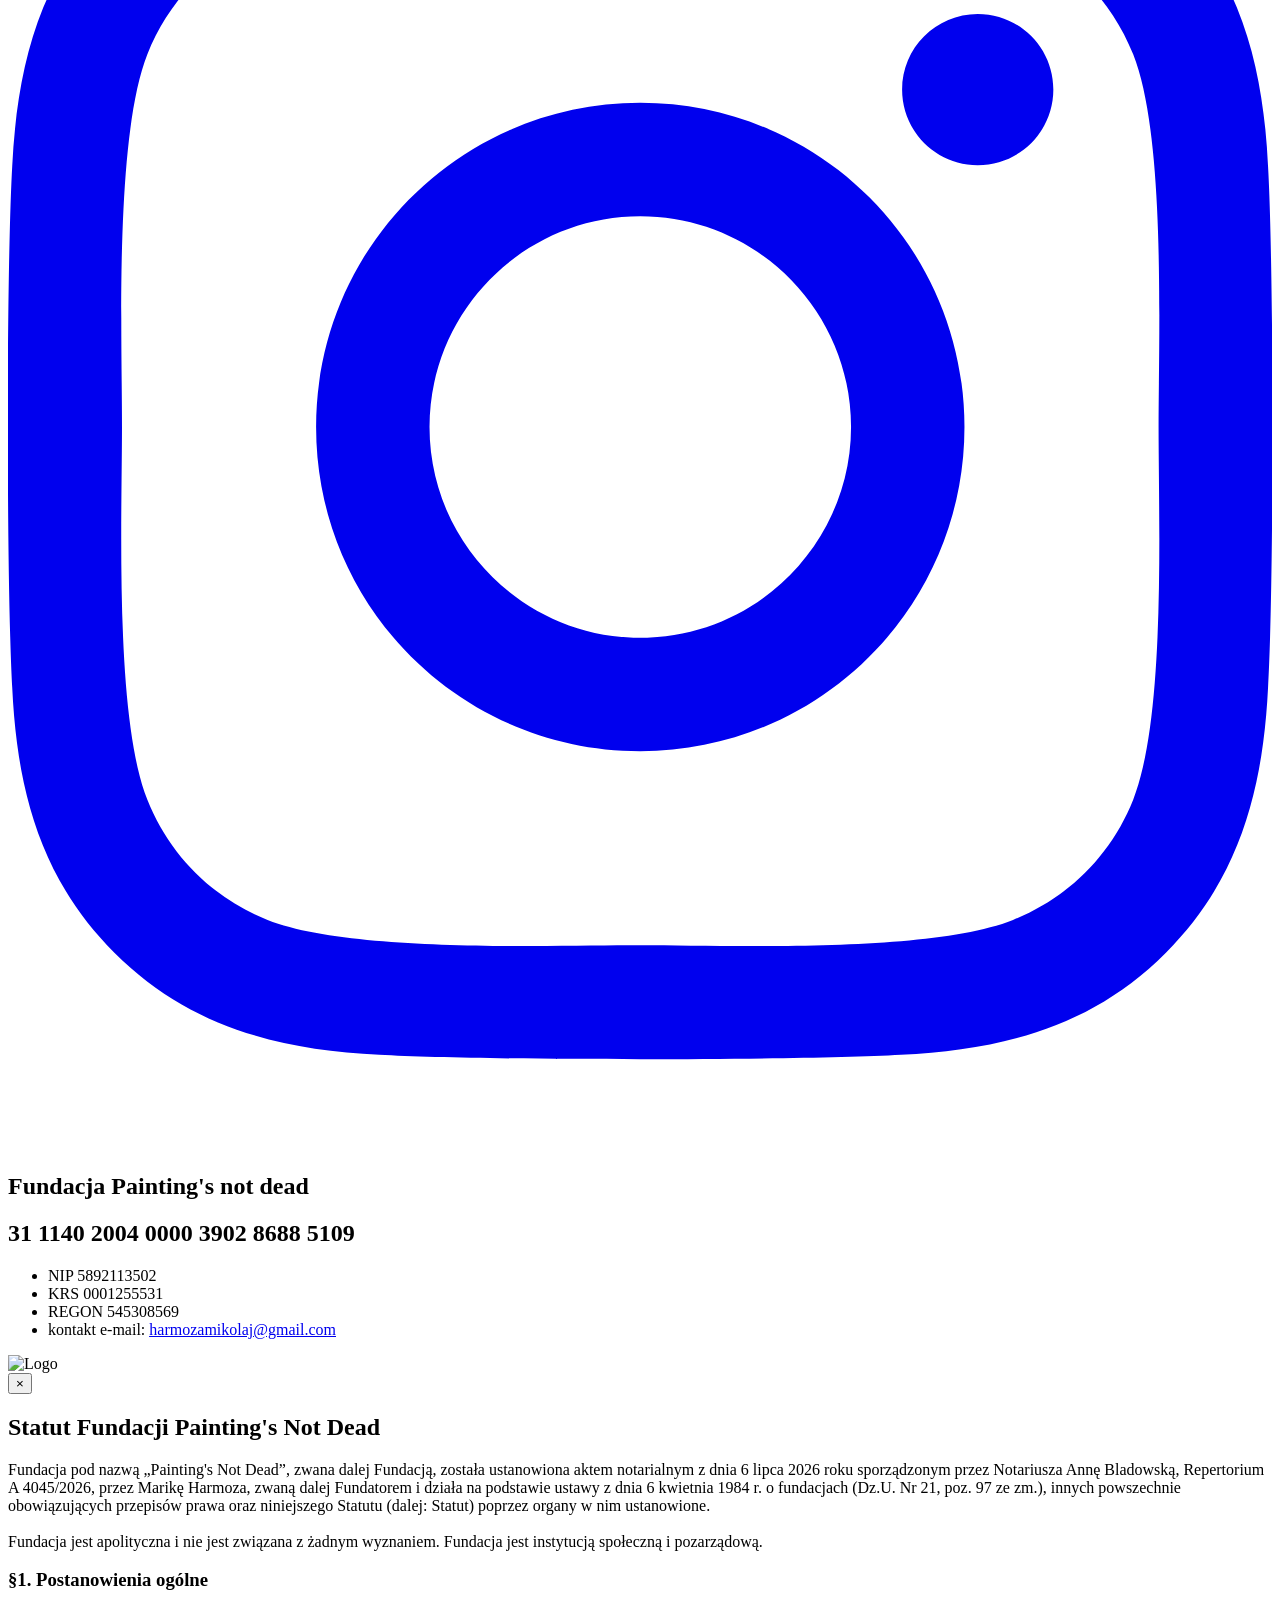
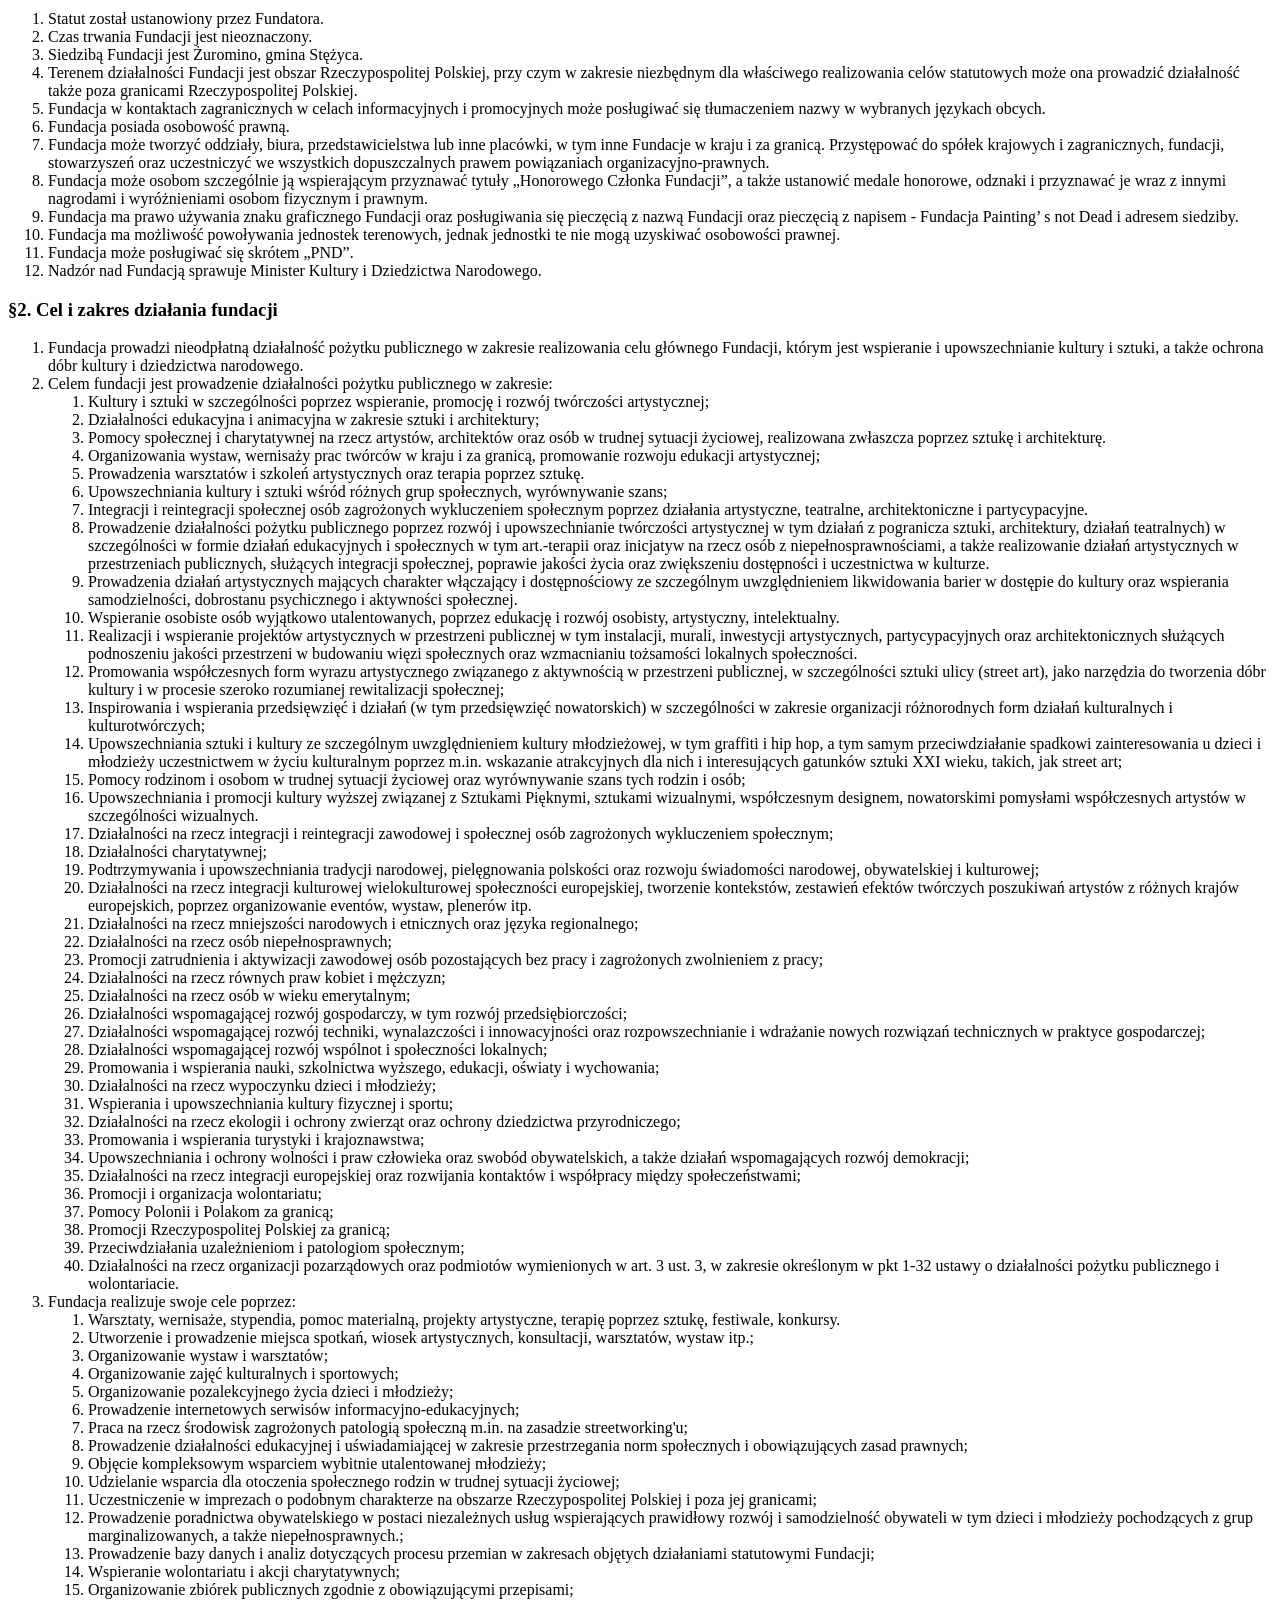
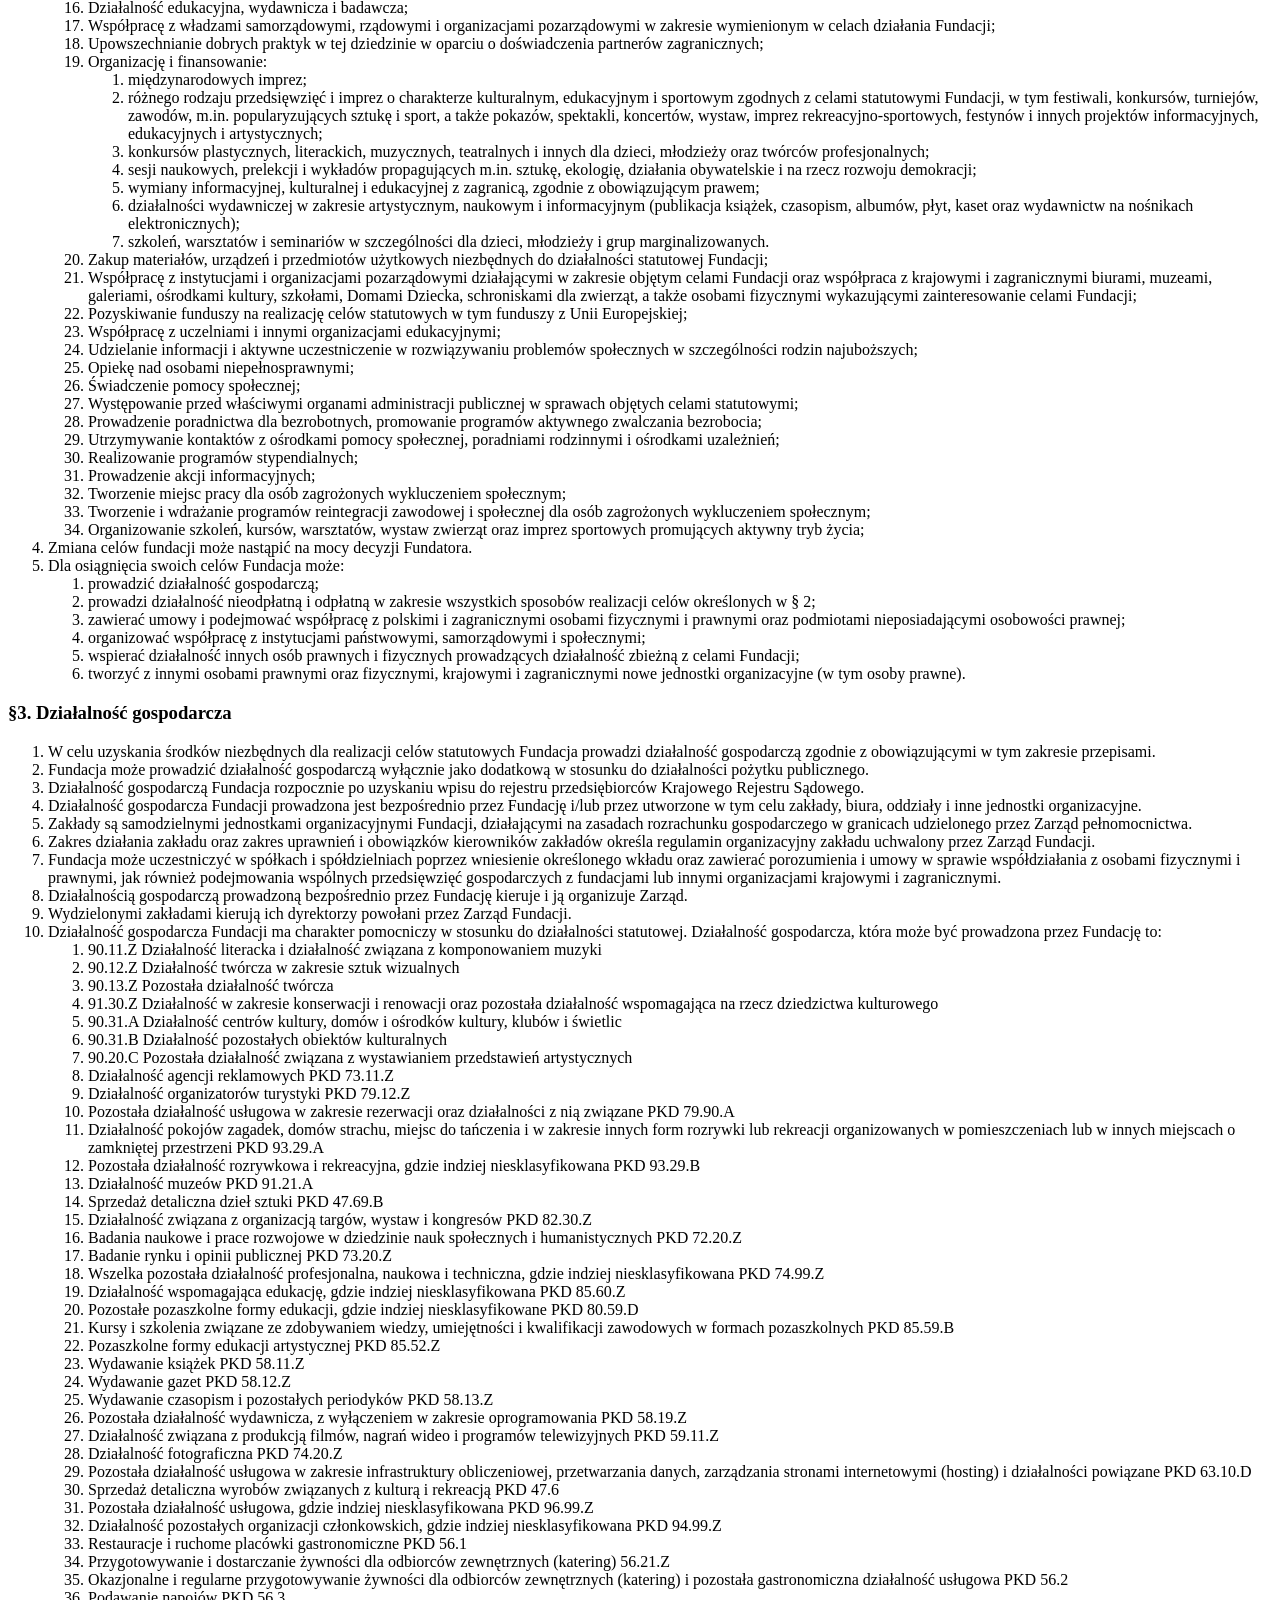
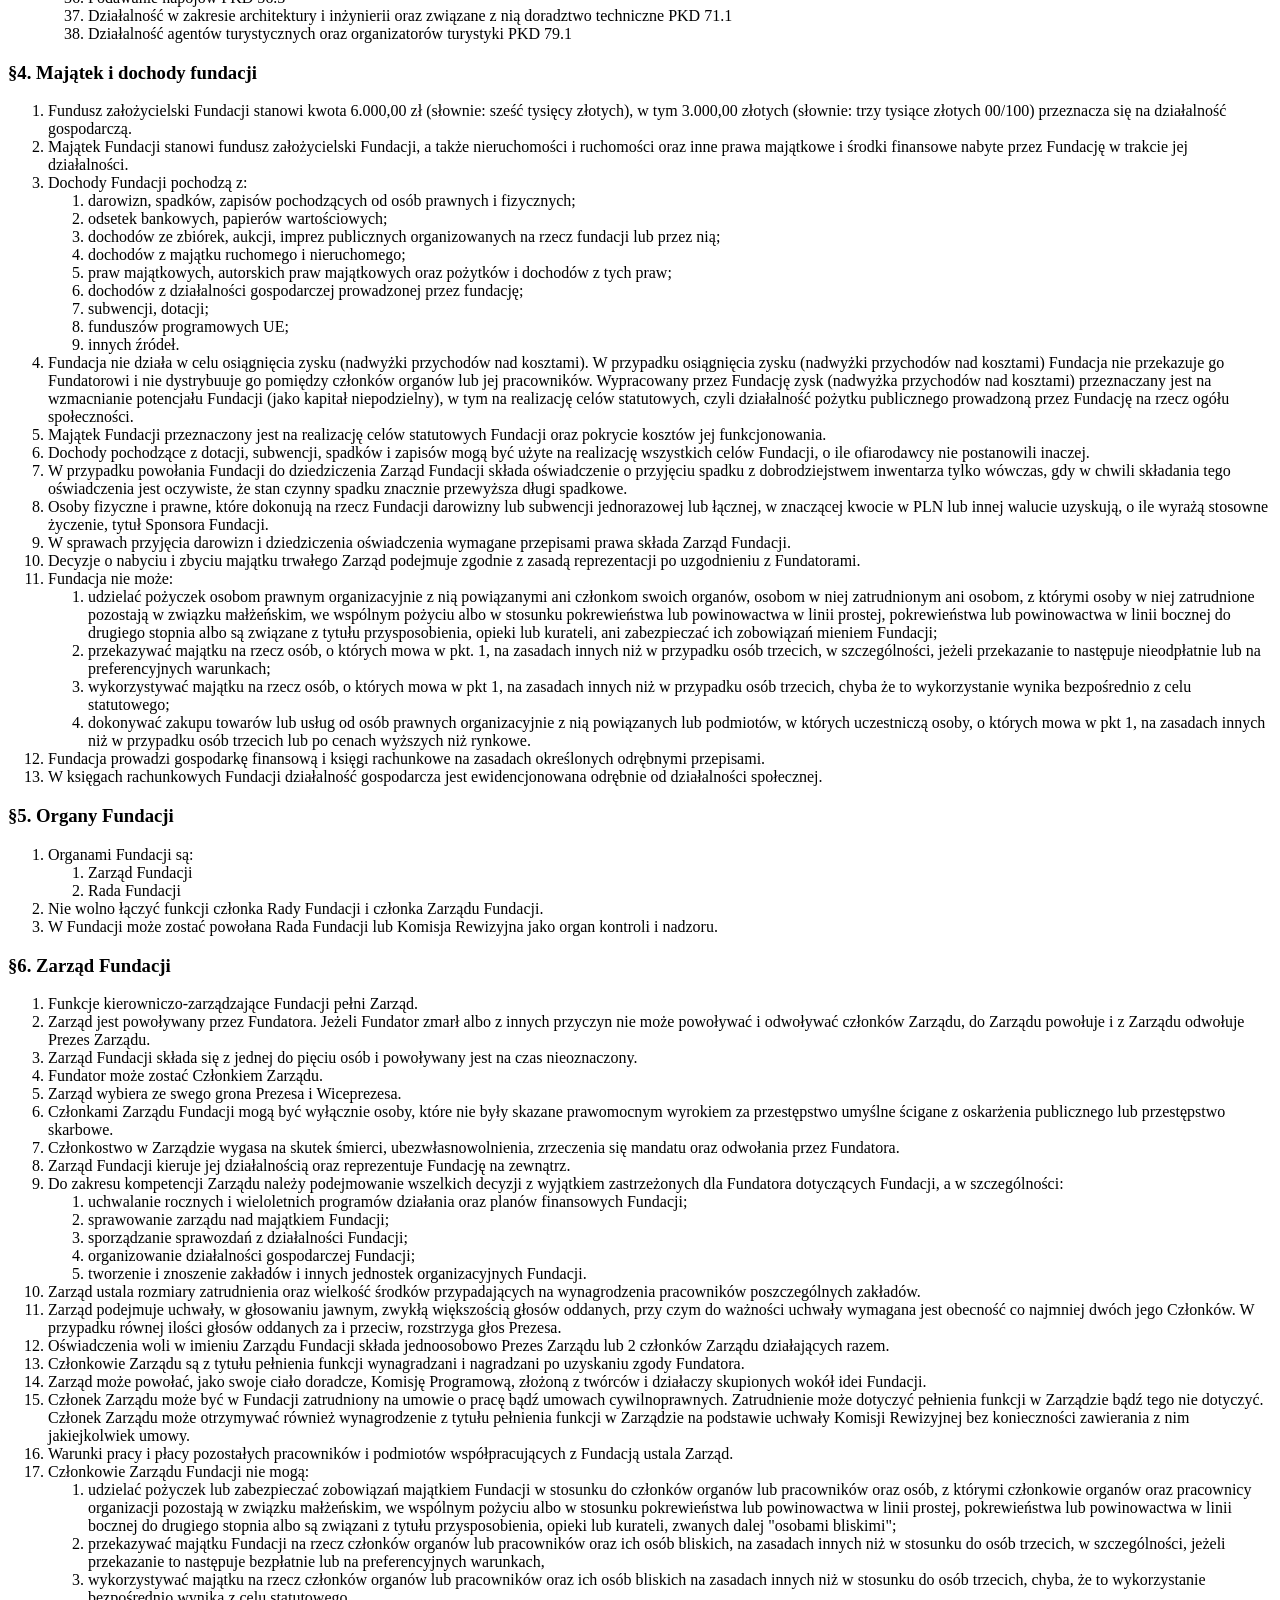
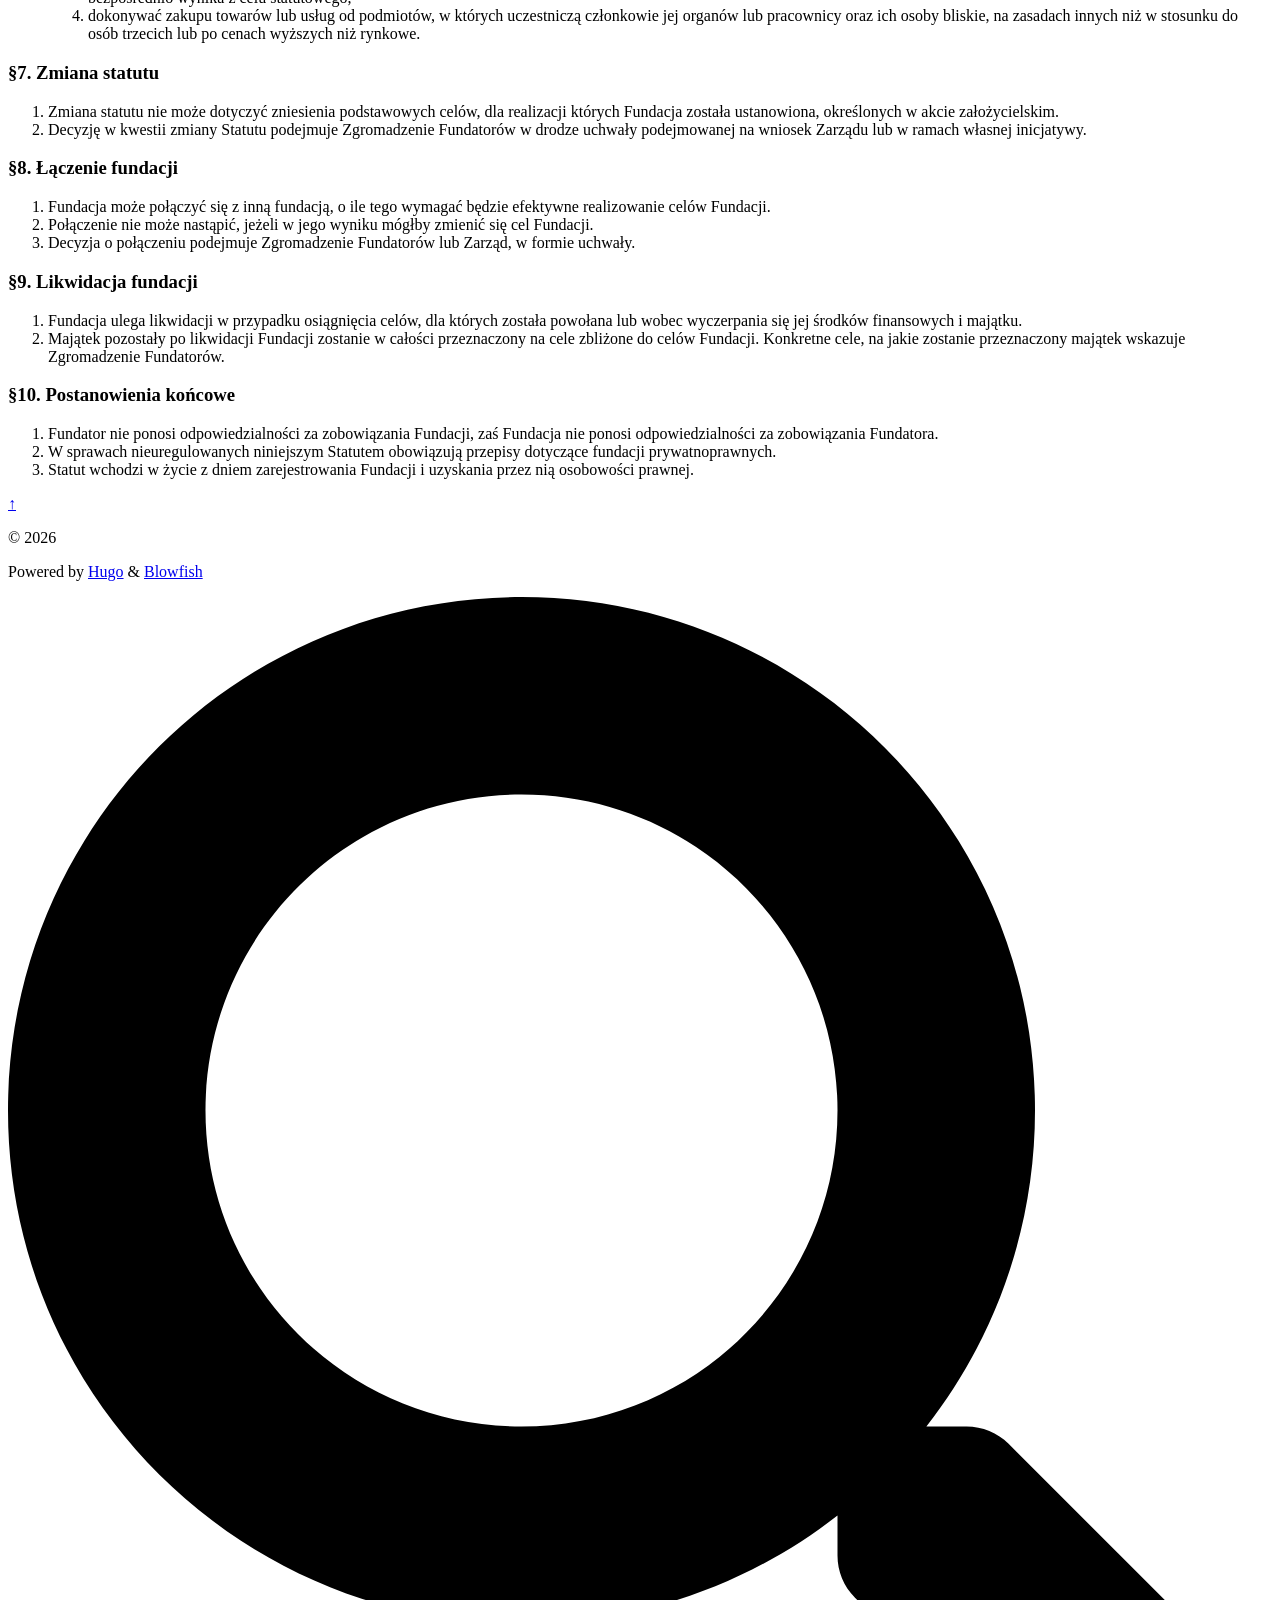
==== commit 6ad61425: "hehe" ====
--- a/public/index.html
+++ b/public/index.html
@@ -5,7 +5,7 @@
   class="scroll-smooth"
   data-default-appearance="dark"
   data-auto-appearance="false"><head>
-	<meta name="generator" content="Hugo 0.164.0"><script src="/livereload.js?mindelay=10&amp;v=2&amp;port=12110&amp;path=livereload" data-no-instant defer></script>
+	<meta name="generator" content="Hugo 0.164.0"><script src="/livereload.js?mindelay=10&amp;v=2&amp;port=2832&amp;path=livereload" data-no-instant defer></script>
   <meta charset="utf-8">
   
     <meta http-equiv="content-language" content="pl-PL">
@@ -35,7 +35,7 @@
   
   
   
-  <link rel="canonical" href="http://localhost:12110/">
+  <link rel="canonical" href="http://localhost:2832/">
   
   
     
@@ -47,7 +47,7 @@
   
 
   
-  <meta property="og:url" content="http://localhost:12110/">
+  <meta property="og:url" content="http://localhost:2832/">
 	<meta property="og:site_name" content="Fundacja PND">
 	<meta property="og:title" content="Fundacja Painting&#39;s not dead">
 	<meta property="og:locale" content="pl_PL">
@@ -212,11 +212,11 @@
   {
     "@context": "https://schema.org",
     "@type": "WebSite",
-    "@id": "http://localhost:12110/",
+    "@id": "http://localhost:2832/",
     "name": "Fundacja PND",
     
     "inLanguage": "pl-PL",
-    "url": "http://localhost:12110/",
+    "url": "http://localhost:2832/",
     
     "publisher" : {
       "@type": "Person",
@@ -647,18 +647,6 @@
 
         
   
-    <div class="flex flex-wrap gap-4 mt-8 pt-8 border-t bf-border-color">
-      
-        <a
-          href="https://mikolaj.harmoza.pl/sztuka-niewidzenia/"
-          aria-label="sztuka niewidzenia"
-          class="inline-flex items-center gap-2 px-2 py-2 bf-icon-color-hover rounded-full text-sm">
-          
-          <span title="">sztuka niewidzenia</span>
-        </a>
-      
-    </div>
-  
 
         
   
@@ -678,25 +666,6 @@
   </div>
 </div>
 
-
-  <div
-    class="main-menu flex pb-3 flex-col items-end justify-between md:justify-start space-x-3 ">
-    <div class="hidden md:flex items-center space-x-5">
-      
-        <a
-          href="https://mikolaj.harmoza.pl/sztuka-niewidzenia/"
-          
-            target="_blank"
-          
-          class="flex items-center bf-icon-color-hover">
-          
-          <span class="text-xs font-light" title="">
-            sztuka niewidzenia
-          </span>
-        </a>
-      
-    </div>
-  </div>
 
 
 
@@ -723,7 +692,7 @@
             <li>REGON 545308569</li>
             
             <li>kontakt e-mail: <a href="mailto:harmozamikolaj@gmail.com"><u>harmozamikolaj@gmail.com</u></a></li>
-            <li><a href="#" id="open-statute"><u>statut fundacji</u></a></li>
+            
         </ul>
         </p>
 
@@ -743,15 +712,6 @@
 
 
 
-
-<div id="member-modal" class="member-modal">
-    <div class="member-modal-content">
-        <button id="modal-close">&times;</button>
-        <img id="modal-image">
-        <h2 id="modal-name"></h2>
-        <p id="modal-bio"></p>
-    </div>
-</div>
 
 <div id="statute-modal" class="member-modal">
     <div class="statute-content">
@@ -1407,63 +1367,62 @@
 
 <script>
     document.addEventListener("DOMContentLoaded", () => {
-        const modal = document.getElementById("member-modal");
-        const modalImage = document.getElementById("modal-image");
-        const modalName = document.getElementById("modal-name");
-        const modalBio = document.getElementById("modal-bio");
-        const closeButton = document.getElementById("modal-close");
+
         const statuteModal = document.getElementById("statute-modal");
         const statuteOpen = document.getElementById("open-statute");
         const statuteClose = document.getElementById("statute-close");
-
-        document.querySelectorAll(".member-link").forEach(link => {
-            link.addEventListener("click", () => {
-                modalImage.src = link.dataset.image;
-                modalImage.alt = link.dataset.name;
-
-                modalName.textContent = link.dataset.name;
-                modalBio.textContent = link.dataset.bio;
-
-                modal.classList.add("open");
-            });
-        });
-
-        document.querySelector(".statute-menu-link")?.addEventListener("click", (event) => {
+        const statuteMenuLink = document.querySelector(".statute-menu-link");
+
+
+         
+        function openStatute(event) {
             event.preventDefault();
             statuteModal.classList.add("open");
-        })
-
-        closeButton.addEventListener("click", () => {
-            modal.classList.remove("open");
-        });
-
-        modal.addEventListener("click", (event) => {
-            if (event.target == modal) {
-                modal.classList.remove("open");
+        }
+
+
+         
+        function closeStatute() {
+            statuteModal.classList.remove("open");
+        }
+
+
+         
+        if (statuteOpen) {
+            statuteOpen.addEventListener("click", openStatute);
+        }
+
+
+        document.addEventListener("click", (event) => {
+            const menuLink = event.target.closest('a[href="#statute"]');
+
+            if (menuLink) {
+                openStatute(event);
             }
         });
 
-        document.addEventListener("keydown", (event) => {
-            if (event.key == "Escape") {
-                modal.classList.remove("open");
-                statuteModal.classList.remove("open");
+
+         
+        if (statuteClose) {
+            statuteClose.addEventListener("click", closeStatute);
+        }
+
+
+         
+        statuteModal.addEventListener("click", (event) => {
+            if (event.target === statuteModal) {
+                closeStatute();
             }
         });
 
-        statuteOpen.addEventListener("click", (e) => {
-            e.preventDefault();
-            statuteModal.classList.add("open");
-        });
-
-        statuteClose.addEventListener("click", () => {
-            statuteModal.classList.remove("open");
-        });
-
-        statuteModal.addEventListener("click", (e) => {
-            if (e.target === statuteModal) {
-                statuteModal.classList.remove("open");
+
+         
+        document.addEventListener("keydown", (event) => {
+            if (event.key === "Escape") {
+                closeStatute();
             }
         });
+
     });
 </script>
 
